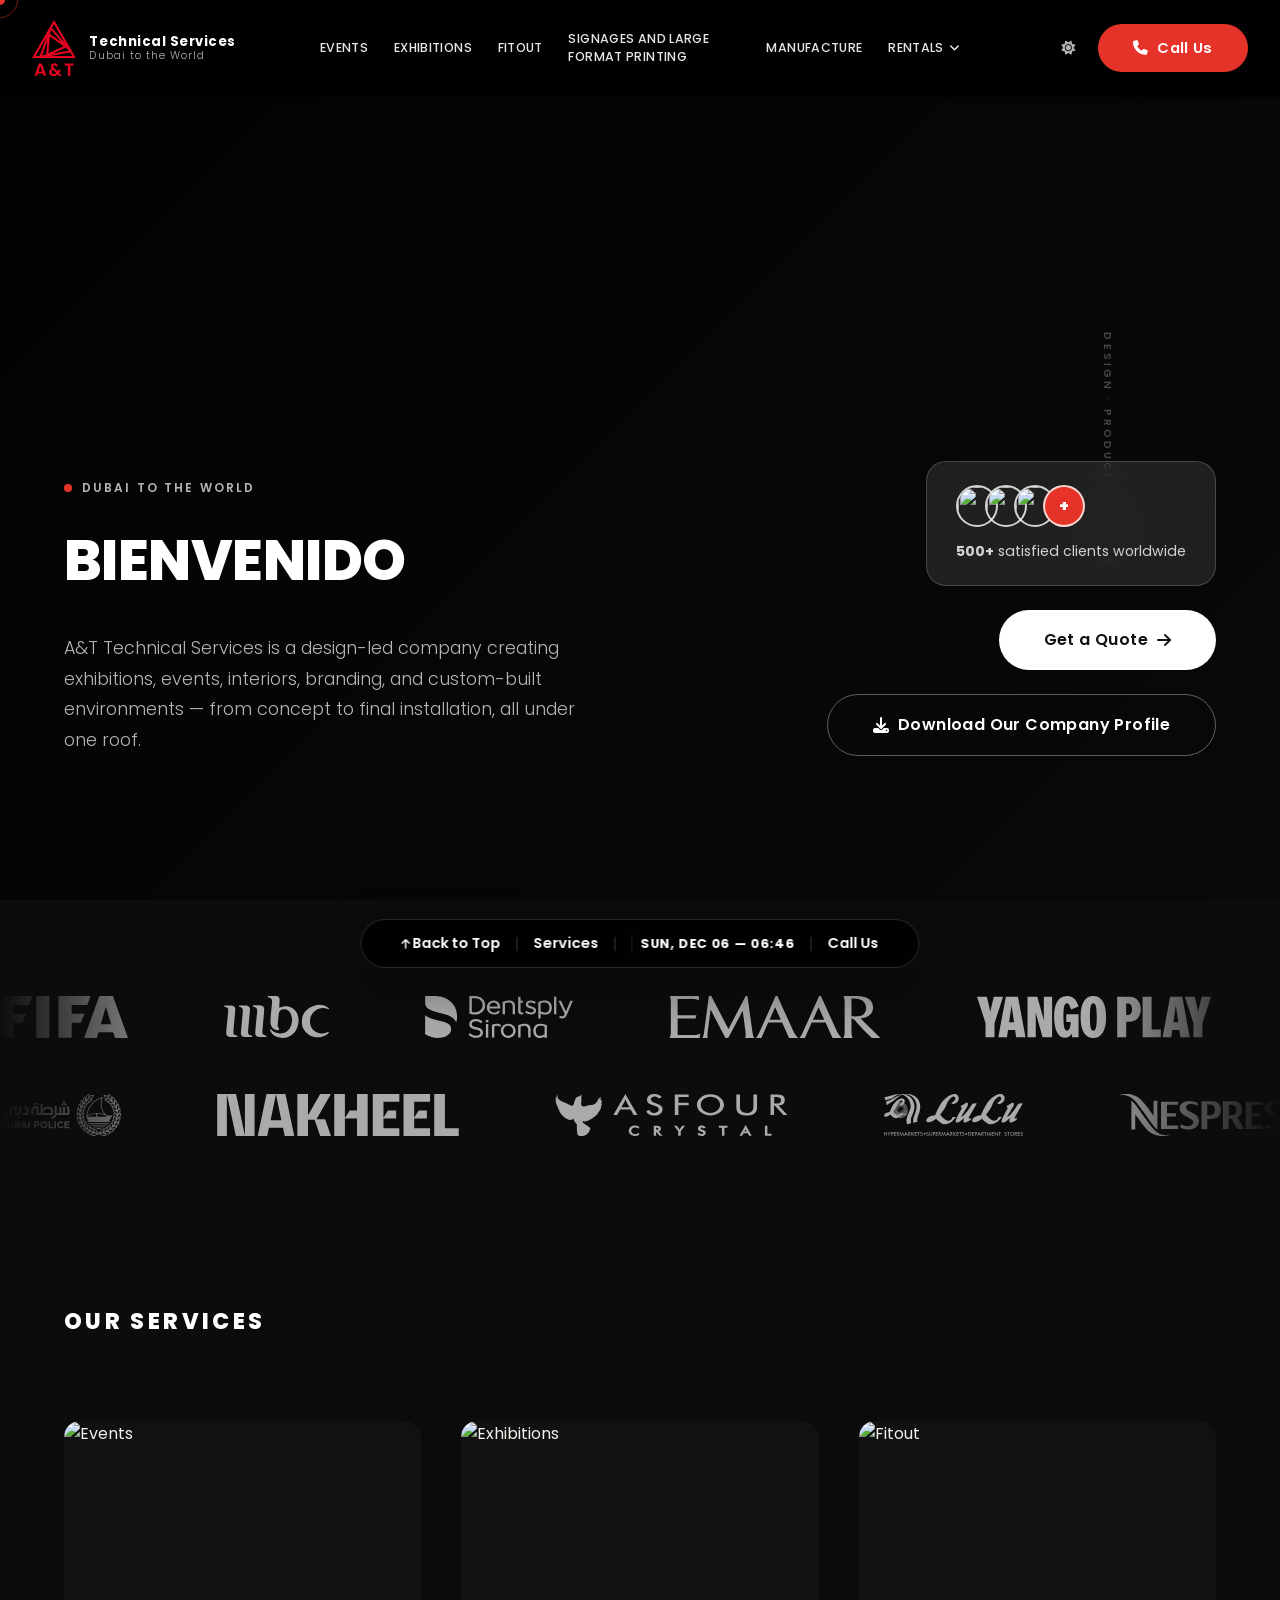
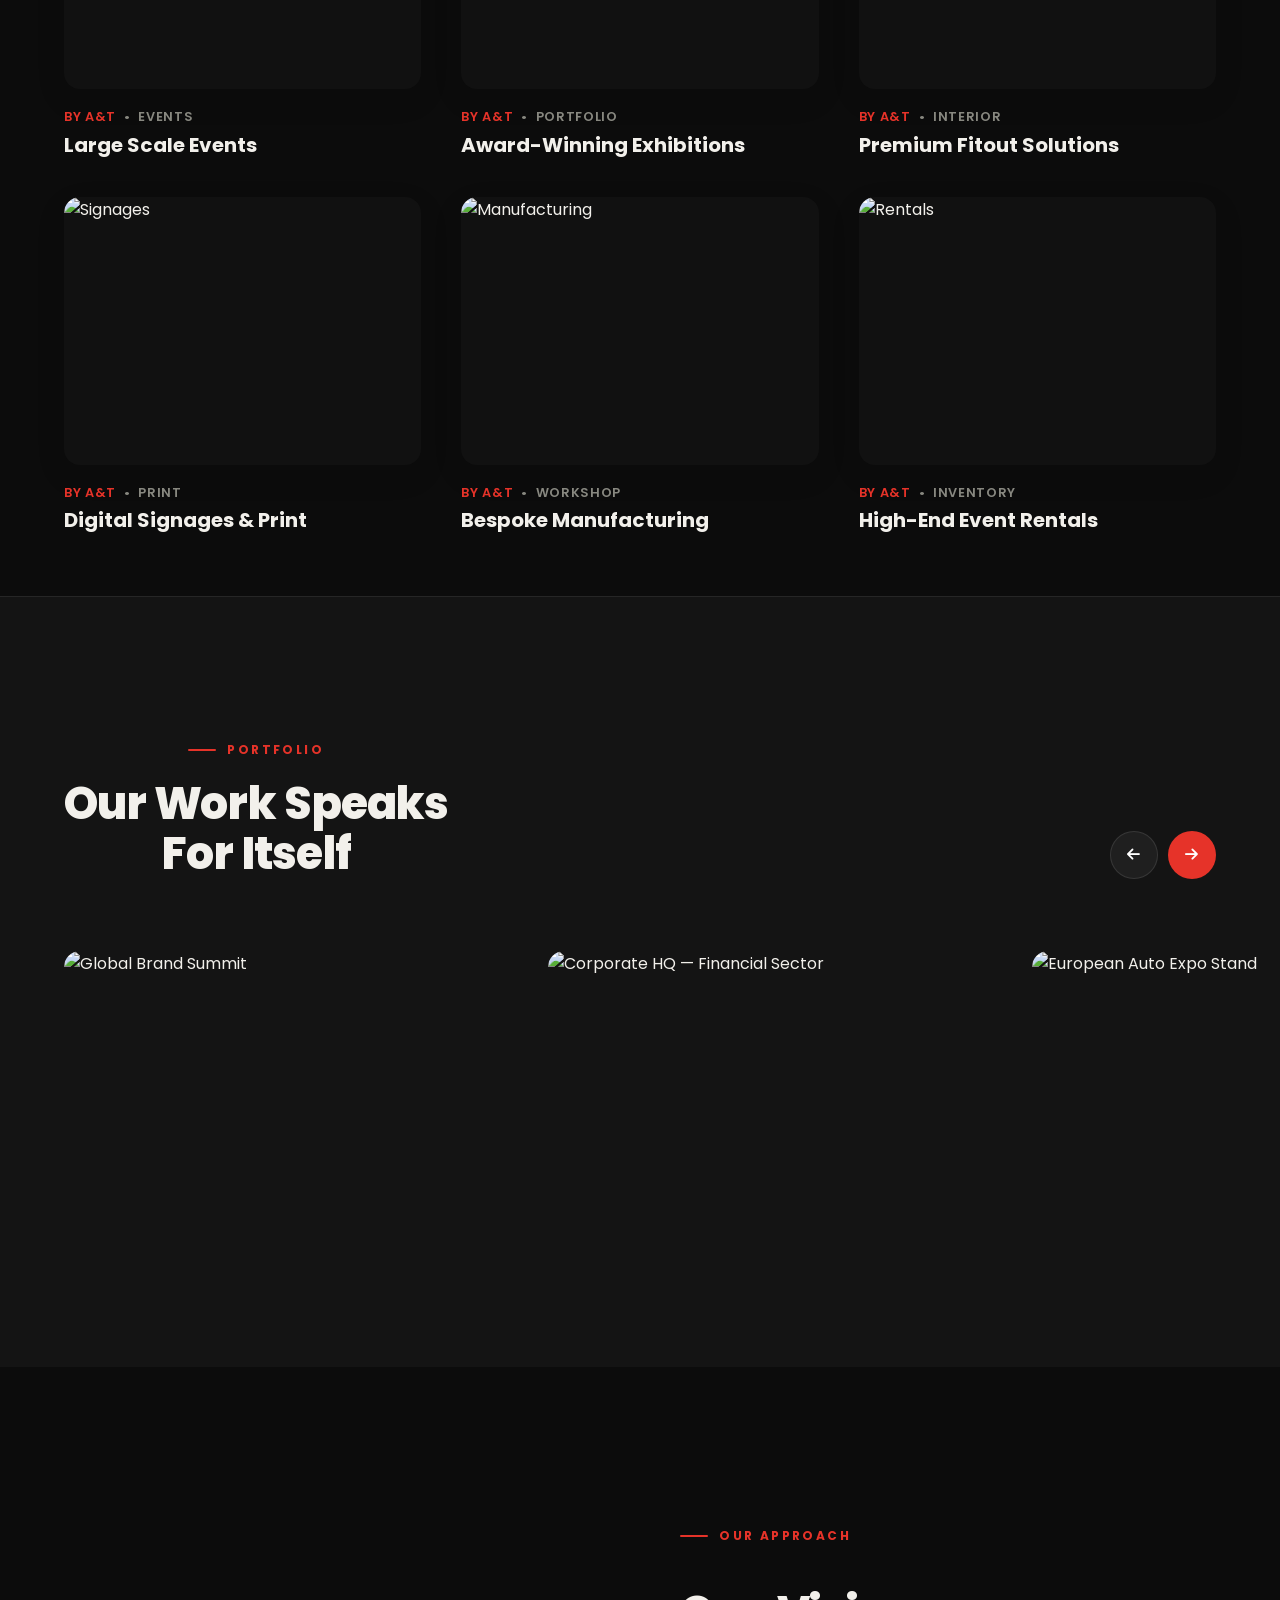
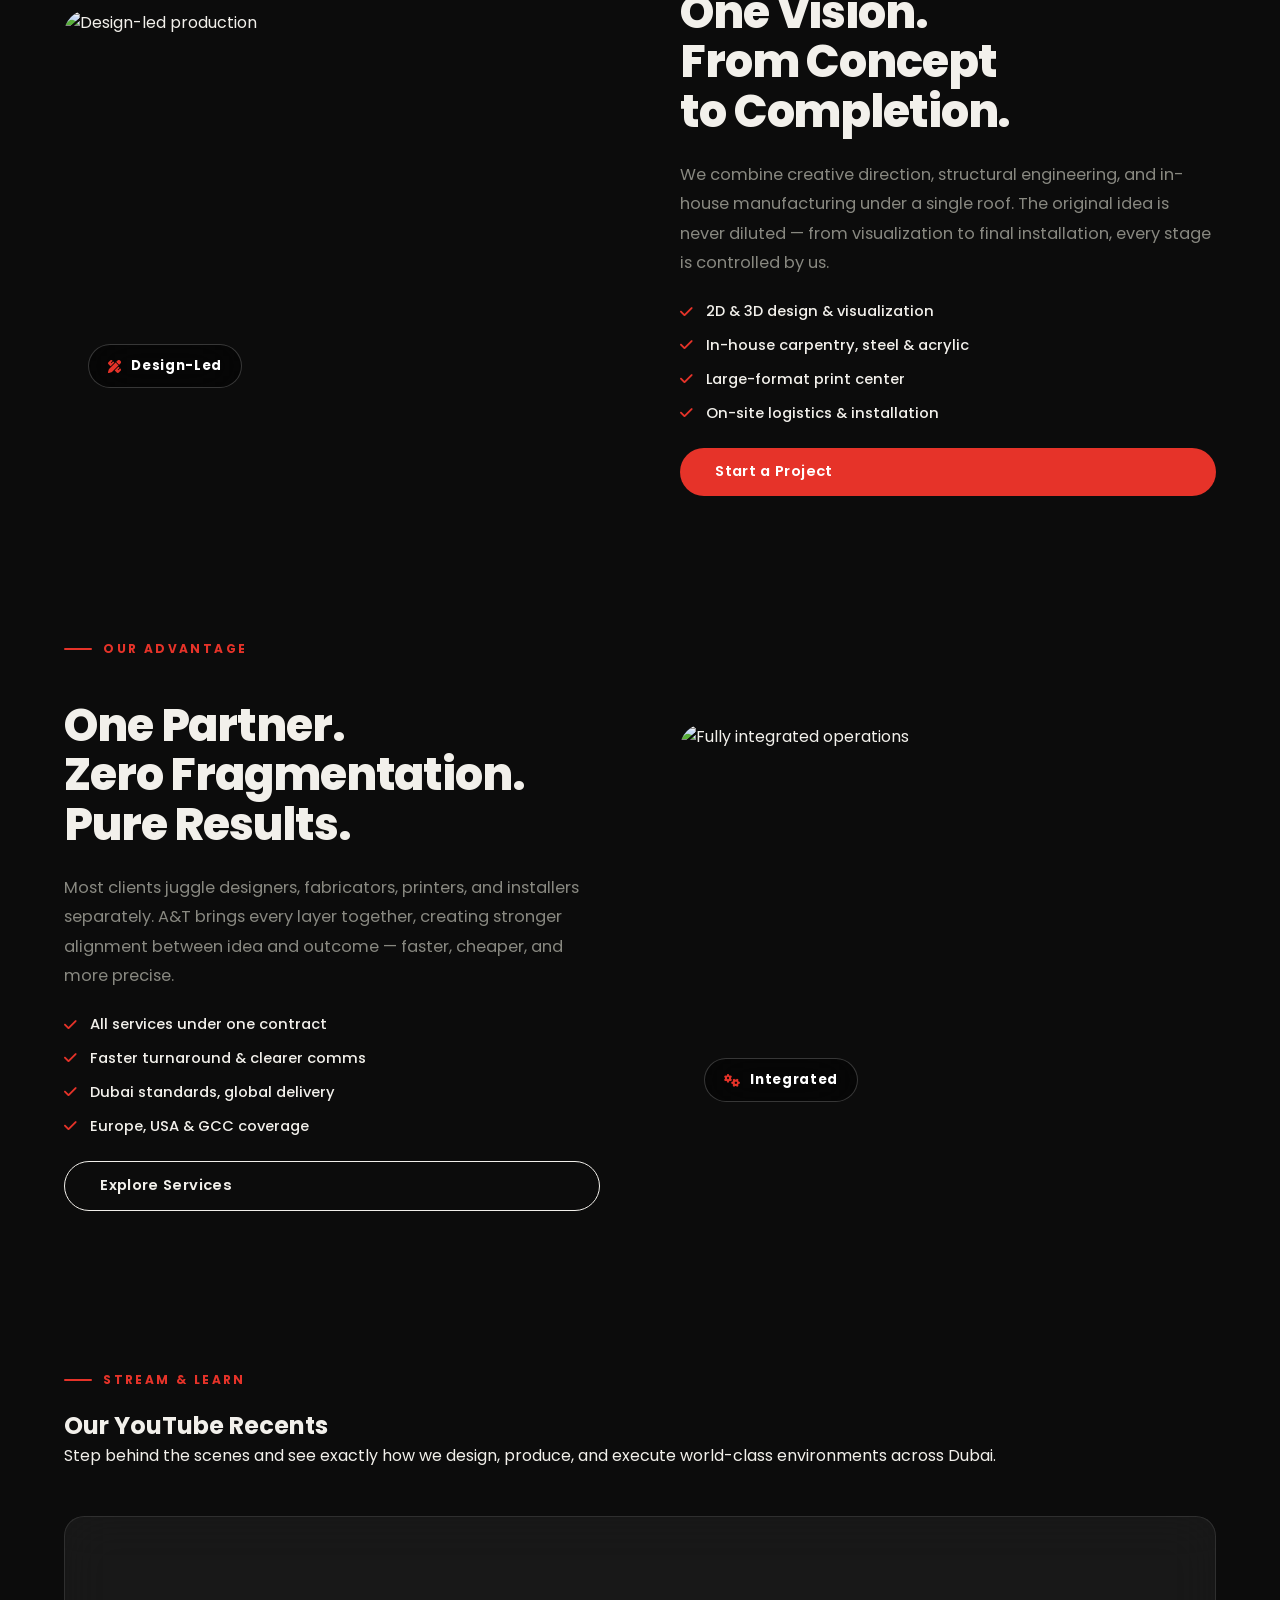
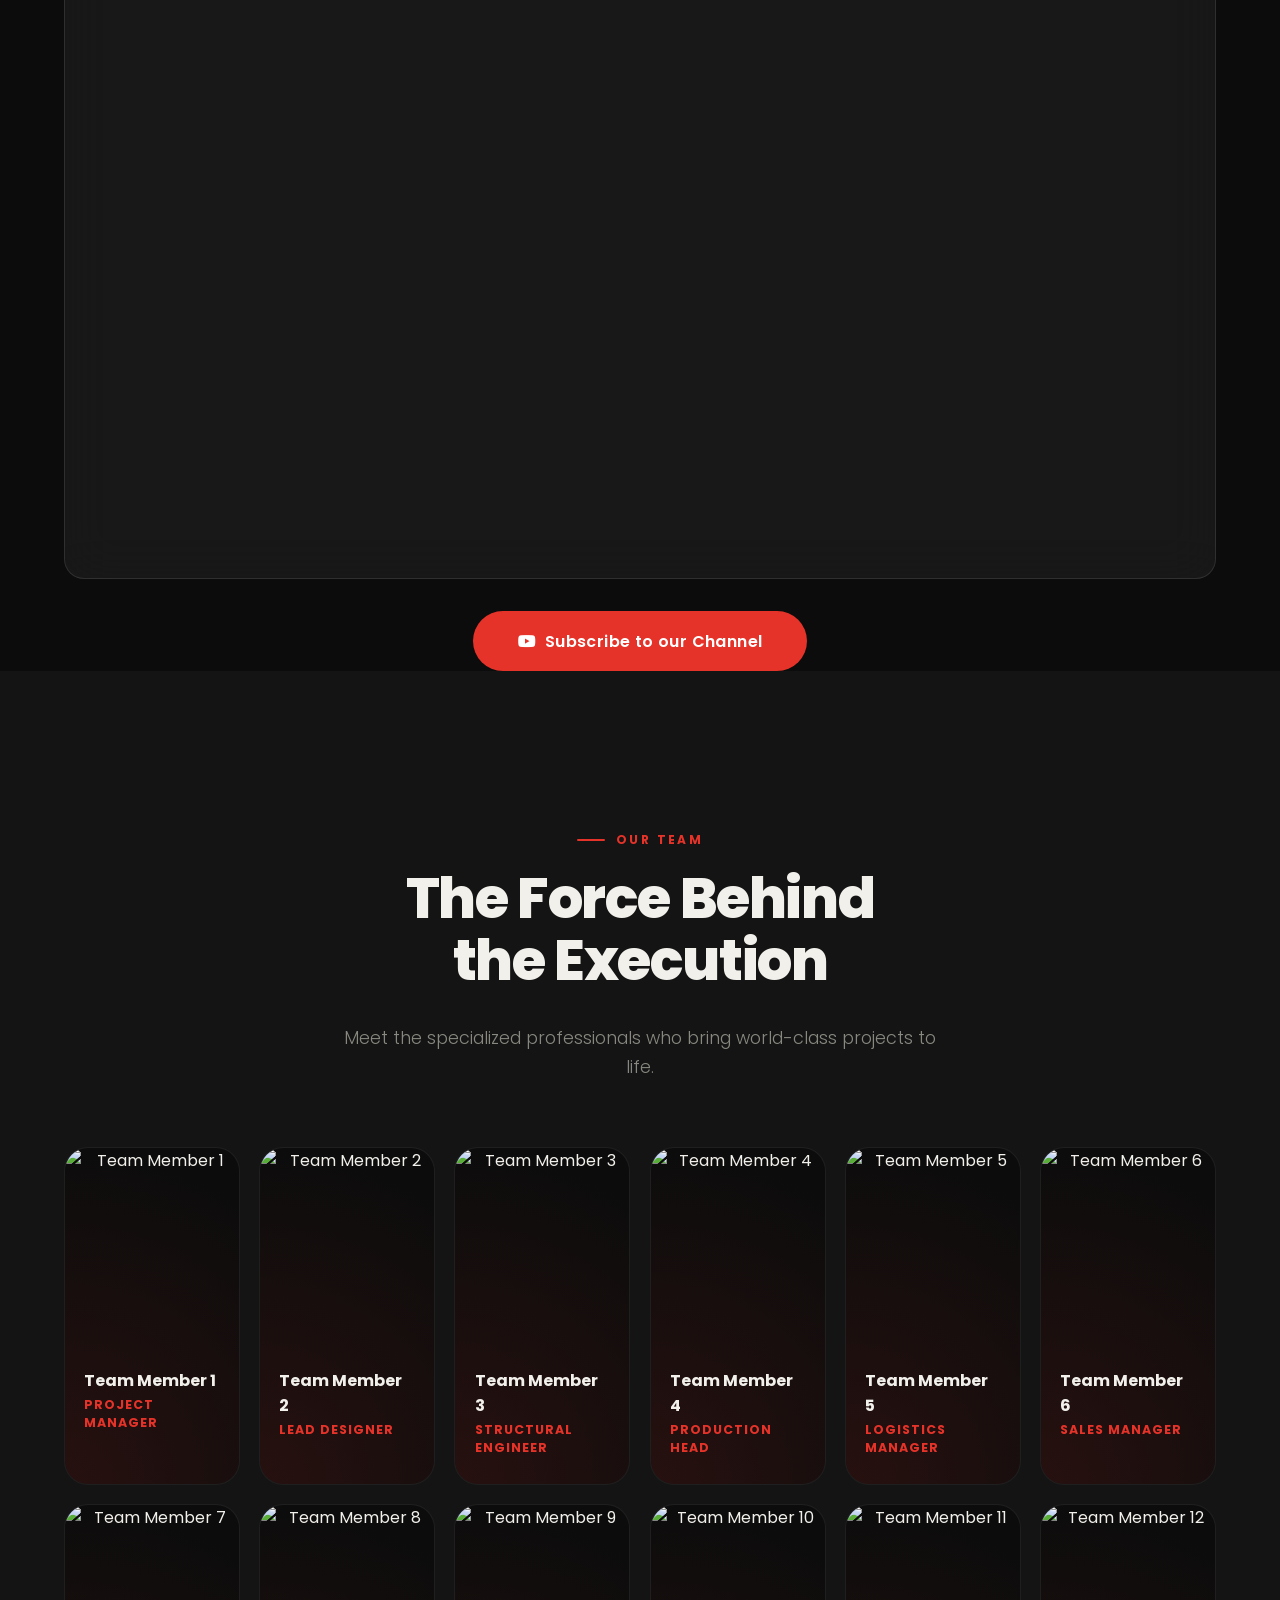
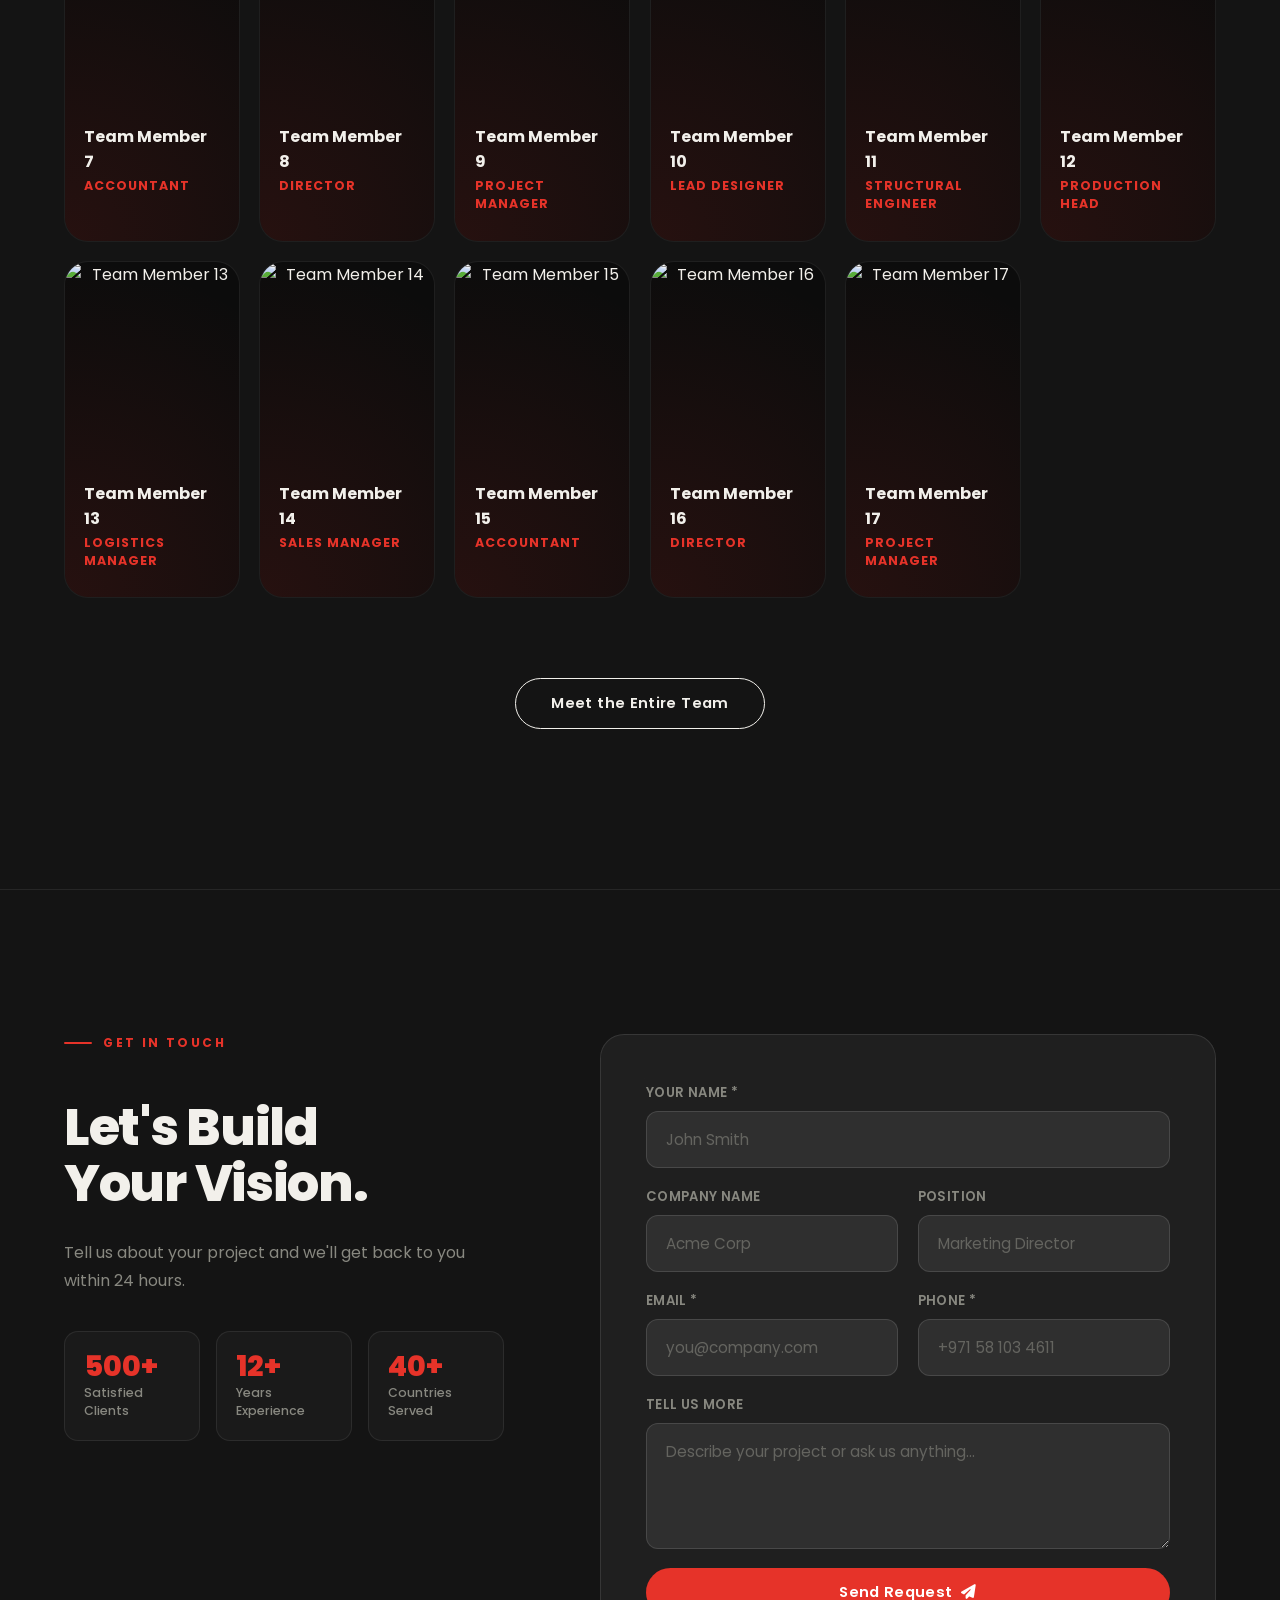
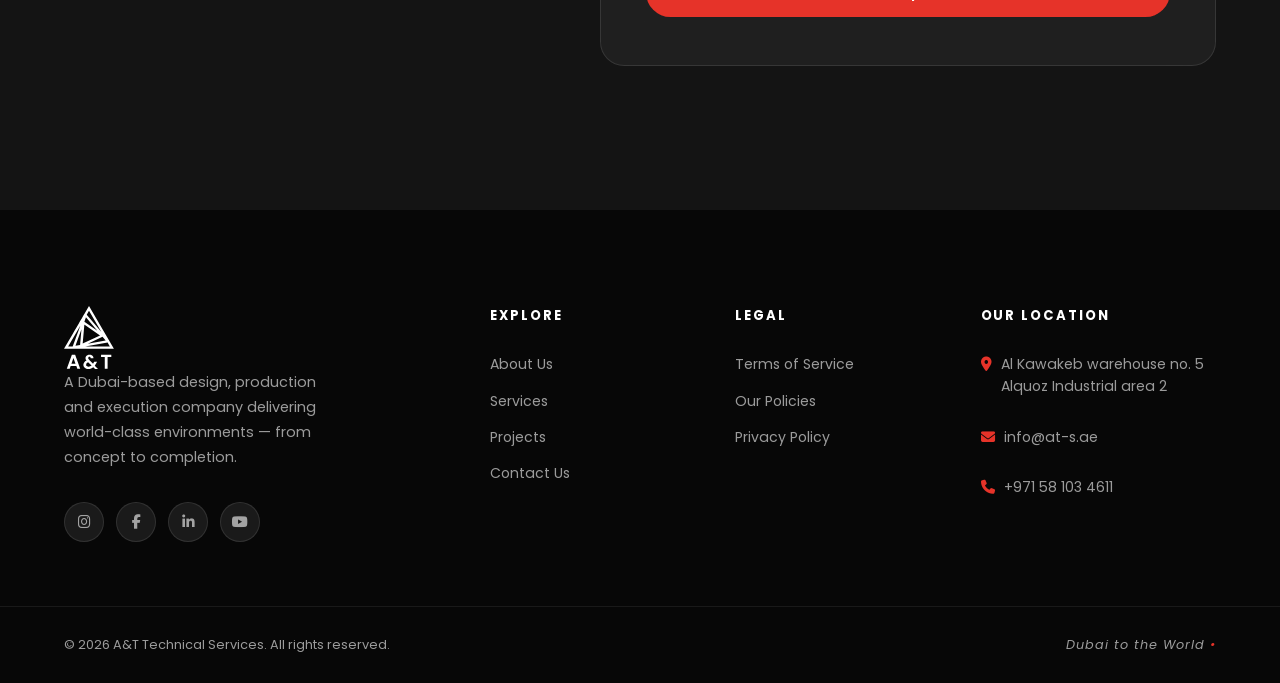
==== index.html @ d4e1a0e5 "Add files via upload" ====
<!DOCTYPE html>
<html lang="en" dir="ltr">
<head>
    <meta charset="UTF-8" />
    <meta name="viewport" content="width=device-width, initial-scale=1.0"/>
    <meta name="description" content="A&T Technical Services — Dubai's premier design, production and execution company. Exhibitions, events, interiors, branding, and custom manufacturing. Dubai to the world.">
    <title>A&T Technical Services | Dubai to the World</title>
    <link rel="icon" type="image/svg+xml" href="favicon.svg">
    <link rel="preconnect" href="https://fonts.googleapis.com">
    <link rel="preconnect" href="https://fonts.gstatic.com" crossorigin>
    <link href="https://fonts.googleapis.com/css2?family=Poppins:ital,wght@0,200;0,300;0,400;0,500;0,600;0,700;0,800;0,900;1,200;1,300&display=swap" rel="stylesheet">
    <link rel="stylesheet" href="https://cdnjs.cloudflare.com/ajax/libs/font-awesome/6.5.0/css/all.min.css">
    <link rel="stylesheet" href="styles.css">
    <!-- Netlify Identity Widget -->
    <script src="https://identity.netlify.com/v1/netlify-identity-widget.js"></script>
</head>
<body class="dark-mode" id="body">

    <!-- ========== CURSOR ========== -->
    <div class="cursor" id="cursor"></div>
    <div class="cursor-follower" id="cursorFollower"></div>

    <!-- ========== HEADER ========== -->
    <header class="site-header" id="header">
        <div class="header-wrap">
            <!-- Logo -->
            <a href="#" class="logo" aria-label="A&T Technical Services">
                <img src="logo.svg" alt="A&T Logo" class="brand-logo" style="height: 56px; width: auto; object-fit: contain;">
                <div class="logo-text">
                    <span class="logo-name">Technical Services</span>
                    <span class="logo-tag">Dubai to the World</span>
                </div>
            </a>

            <!-- Desktop Nav -->
            <nav class="desktop-nav" aria-label="Main">
                <a href="service.html?service=events" class="nav-item">Events</a>
                <a href="service.html?service=exhibitions" class="nav-item">Exhibitions</a>
                <a href="service.html?service=fitout" class="nav-item">Fitout</a>
                <a href="service.html?service=signages" class="nav-item">Signages and Large Format Printing</a>
                <a href="service.html?service=manufacturing" class="nav-item">Manufacture</a>
                <div class="nav-dropdown" id="rentalsDropdown">
                    <button class="nav-item drop-trigger" aria-haspopup="true" aria-expanded="false">
                        Rentals <i class="fa-solid fa-angle-down" aria-hidden="true"></i>
                    </button>
                    <ul class="drop-menu" role="menu">
                        <li role="none"><a href="rentals.html?cat=furniture" role="menuitem"><i class="fa-solid fa-couch"></i>Furniture</a></li>
                        <li role="none"><a href="rentals.html?cat=devices" role="menuitem"><i class="fa-solid fa-laptop"></i>Devices</a></li>
                        <li role="none"><a href="rentals.html" role="menuitem"><i class="fa-solid fa-layer-group"></i>All Rentals</a></li>
                    </ul>
                </div>
            </nav>

            <!-- Right -->
            <div class="header-right">

                <button id="themeBtn" class="hdr-btn" aria-label="Toggle theme">
                    <i class="fa-solid fa-sun" id="themeIco"></i>
                </button>
                <a href="tel:+971581034611" class="btn-pill btn-red desktop-only cms-phone-link">
                    <i class="fa-solid fa-phone"></i> Call Us
                </a>
                <button class="burger" id="burger" aria-label="Open menu" aria-expanded="false">
                    <i class="fa-solid fa-bars"></i>
                </button>
            </div>
        </div>
    </header>

    <!-- ========== MOBILE DRAWER ========== -->
    <aside class="drawer" id="drawer" aria-hidden="true">
        <button class="drawer-close" id="drawerClose" aria-label="Close menu">
            <i class="fa-solid fa-xmark"></i>
        </button>
        <nav class="drawer-nav" aria-label="Mobile">
            <a href="service.html?service=events" class="drawer-link">Events</a>
            <a href="service.html?service=exhibitions" class="drawer-link">Exhibitions</a>
            <a href="service.html?service=fitout" class="drawer-link">Fitout</a>
            <a href="service.html?service=signages" class="drawer-link">Signages and Large Format Printing</a>
            <a href="service.html?service=manufacturing" class="drawer-link">Manufacture</a>
            <div class="drawer-acc">
                <button class="drawer-link drawer-acc-trigger" id="drawerRentals" aria-expanded="false">
                    Rentals <i class="fa-solid fa-angle-down drag-angle"></i>
                </button>
                <div class="drawer-acc-body" id="drawerRentalsBody">
                    <a href="rentals.html?cat=furniture" class="drawer-sub"><i class="fa-solid fa-couch"></i> Furniture</a>
                    <a href="rentals.html?cat=devices" class="drawer-sub"><i class="fa-solid fa-laptop"></i> Devices</a>
                    <a href="rentals.html" class="drawer-sub"><i class="fa-solid fa-layer-group"></i> All Rentals</a>
                </div>
            </div>
        </nav>
        <a href="tel:+971581034611" class="btn-pill btn-red drawer-cta cms-phone-link">
            <i class="fa-solid fa-phone"></i> Call Us
        </a>
    </aside>
    <div class="scrim" id="scrim"></div>

    <!-- ========== HERO ========== -->
    <section class="hero" id="home">
        <!-- background video -->
        <div class="hero-video-wrap">
            <video autoplay muted loop playsinline
                poster="https://images.unsplash.com/photo-1488590528505-98d2b5aba04b?auto=format&fit=crop&q=80&w=2000">
                <source src="hero-video.mp4" type="video/mp4">
            </video>
            <div class="hero-veil"></div>
        </div>

        <!-- Decorative vertical text -->
        <div class="hero-side-text" aria-hidden="true">DESIGN · PRODUCE · EXECUTE</div>

        <!-- Main copy — bottom left -->
        <div class="hero-copy" data-reveal>
            <div class="hero-badge">
                <span class="badge-dot"></span>
                Dubai to the World
            </div>
            <!-- Removed overlapping hero text for mobile optimization -->
            <div class="hero-intro" id="heroIntro">
                <div class="intro-text-wrap">
                    <h1 id="welcomeText">Welcome</h1>
                </div>
                <div class="intro-logo-wrap">
                    <img src="/triangle.svg" alt="A&T Logo" id="welcomeLogo">
                </div>
            </div>
            <p class="hero-desc">
                A&amp;T Technical Services is a design-led company creating exhibitions,
                events, interiors, branding, and custom-built environments — from concept
                to final installation, all under one roof.
            </p>
        </div>

        <!-- Bottom right CTA -->
        <div class="hero-cta" data-reveal data-delay="180">
            <div class="hero-stat glass-card">
                <div class="stat-avatars">
                    <img src="https://i.pravatar.cc/80?img=5"  alt="" loading="lazy">
                    <img src="https://i.pravatar.cc/80?img=18" alt="" loading="lazy">
                    <img src="https://i.pravatar.cc/80?img=27" alt="" loading="lazy">
                    <span class="stat-plus">+</span>
                </div>
                <p><strong>500+</strong> satisfied clients worldwide</p>
            </div>
            <a href="#quote" class="btn-pill btn-white btn-lg">
                Get a Quote <i class="fa-solid fa-arrow-right"></i>
            </a>
            <a href="https://drive.google.com/file/d/1hTLar8FqXUV2ehaJtoE_AMmPtYQP9jdC/view?usp=sharing" target="_blank" rel="noopener noreferrer" class="btn-pill btn-outline btn-lg" style="border-color:rgba(255,255,255,0.35);color:#fff;">
                <i class="fa-solid fa-download"></i> Download Our Company Profile
            </a>
        </div>

    </section>

    <!-- ========== CLIENT LOGOS MARQUEE (Dual Motion) ========== -->
    <section class="client-marquee-section" id="clients">
        <div class="marquee-group">
            <div class="marquee-row marquee-row--ltr">
                <div class="marquee-row-inner">
                    <!-- Duplicated for seamless loop -->
                    <img src="/Asset_2.svg" alt="Partner">
                    <img src="/Asset_3.svg" alt="Partner">
                    <img src="/Asset_4.svg" alt="Partner">
                    <img src="/Asset_5.svg" alt="Partner">
                    <img src="/Asset_6.svg" alt="Partner">
                    <img src="/Asset_7.svg" alt="Partner">
                    <img src="/Asset_8.svg" alt="Partner">
                    <img src="/Asset_9.svg" alt="Partner">
                    <img src="/Asset_10.svg" alt="Partner">
                    <img src="/Asset_11.svg" alt="Partner">
                    <!-- Repeated -->
                    <img src="/Asset_2.svg" alt="Partner">
                    <img src="/Asset_3.svg" alt="Partner">
                    <img src="/Asset_4.svg" alt="Partner">
                    <img src="/Asset_5.svg" alt="Partner">
                    <img src="/Asset_6.svg" alt="Partner">
                    <img src="/Asset_7.svg" alt="Partner">
                    <img src="/Asset_8.svg" alt="Partner">
                    <img src="/Asset_9.svg" alt="Partner">
                    <img src="/Asset_10.svg" alt="Partner">
                    <img src="/Asset_11.svg" alt="Partner">
                </div>
            </div>
            <div class="marquee-row marquee-row--rtl">
                <div class="marquee-row-inner">
                    <!-- Duplicated for seamless loop -->
                    <img src="/Asset_12.svg" alt="Partner">
                    <img src="/Asset_13.svg" alt="Partner">
                    <img src="/Asset_14.svg" alt="Partner">
                    <img src="/Asset_15.svg" alt="Partner">
                    <img src="/Asset_16.svg" alt="Partner">
                    <img src="/Asset_17.svg" alt="Partner">
                    <img src="/Asset_18.svg" alt="Partner">
                    <img src="/Asset_19.svg" alt="Partner">
                    <img src="/Asset_20.svg" alt="Partner">
                    <img src="/Asset_2.svg" alt="Partner">
                    <!-- Repeated -->
                    <img src="/Asset_12.svg" alt="Partner">
                    <img src="/Asset_13.svg" alt="Partner">
                    <img src="/Asset_14.svg" alt="Partner">
                    <img src="/Asset_15.svg" alt="Partner">
                    <img src="/Asset_16.svg" alt="Partner">
                    <img src="/Asset_17.svg" alt="Partner">
                    <img src="/Asset_18.svg" alt="Partner">
                    <img src="/Asset_19.svg" alt="Partner">
                    <img src="/Asset_20.svg" alt="Partner">
                    <img src="/Asset_2.svg" alt="Partner">
                </div>
            </div>
        </div>
    </section>

    <!-- ========== SERVICES ========== -->
    <section class="services-section" id="services">
        <div class="wrap">
            <div class="svc-header" style="display: flex; justify-content: space-between; align-items: flex-end; margin-bottom: 2rem;">
                <div class="sec-label">Our Services</div>
                <!-- Navigation Buttons (Mobile Focused) -->
                <div class="svc-nav-btns" style="display: flex; gap: 10px;">
                    <button id="svcPrev" class="btn-pill" aria-label="Scroll left" style="width: 44px; height: 44px; padding: 0; display: flex; align-items: center; justify-content: center; background: rgba(255,255,255,0.05); border: 1px solid rgba(255,255,255,0.1); color: #fff;">
                        <i class="fa-solid fa-arrow-left"></i>
                    </button>
                    <button id="svcNext" class="btn-pill" aria-label="Scroll right" style="width: 44px; height: 44px; padding: 0; display: flex; align-items: center; justify-content: center; background: var(--red); border: none; color: #fff;">
                        <i class="fa-solid fa-arrow-right"></i>
                    </button>
                </div>
            </div>
            <div class="svc-grid-v2" id="svcGrid">
                <!-- Row 1 -->
                <a href="service.html?service=events" class="svc-card-v2" data-reveal>
                    <div class="svc-card-img"><img src="https://images.unsplash.com/photo-1540575467063-178a50c2df87?w=1200&q=80" alt="Events" loading="lazy"></div>
                    <div class="svc-card-info">
                        <div class="svc-card-meta"><span>By A&T</span> • <span>Events</span></div>
                        <h3>Large Scale Events</h3>
                    </div>
                </a>
                <a href="service.html?service=exhibitions" class="svc-card-v2" data-reveal data-delay="80">
                    <div class="svc-card-img"><img src="https://images.unsplash.com/photo-1531058020387-3be344556be6?w=1200&q=80" alt="Exhibitions" loading="lazy"></div>
                    <div class="svc-card-info">
                        <div class="svc-card-meta"><span>By A&T</span> • <span>Portfolio</span></div>
                        <h3>Award-Winning Exhibitions</h3>
                    </div>
                </a>
                <a href="service.html?service=fitout" class="svc-card-v2" data-reveal data-delay="160">
                    <div class="svc-card-img"><img src="https://images.unsplash.com/photo-1497366754035-f200968a6e72?w=1200&q=80" alt="Fitout" loading="lazy"></div>
                    <div class="svc-card-info">
                        <div class="svc-card-meta"><span>By A&T</span> • <span>Interior</span></div>
                        <h3>Premium Fitout Solutions</h3>
                    </div>
                </a>
                <!-- Row 2 -->
                <a href="service.html?service=signages" class="svc-card-v2" data-reveal>
                    <div class="svc-card-img"><img src="https://images.unsplash.com/photo-1563089145-599997674d42?w=1200&q=80" alt="Signages" loading="lazy"></div>
                    <div class="svc-card-info">
                        <div class="svc-card-meta"><span>By A&T</span> • <span>Print</span></div>
                        <h3>Digital Signages & Print</h3>
                    </div>
                </a>
                <a href="service.html?service=manufacturing" class="svc-card-v2" data-reveal data-delay="80">
                    <div class="svc-card-img"><img src="https://images.unsplash.com/photo-1565793298595-6a879b1d9492?w=1200&q=80" alt="Manufacturing" loading="lazy"></div>
                    <div class="svc-card-info">
                        <div class="svc-card-meta"><span>By A&T</span> • <span>Workshop</span></div>
                        <h3>Bespoke Manufacturing</h3>
                    </div>
                </a>
                <a href="rentals.html" class="svc-card-v2" data-reveal data-delay="160">
                    <div class="svc-card-img"><img src="https://images.unsplash.com/photo-1505693314120-0d443867891c?w=1200&q=80" alt="Rentals" loading="lazy"></div>
                    <div class="svc-card-info">
                        <div class="svc-card-meta"><span>By A&T</span> • <span>Inventory</span></div>
                        <h3>High-End Event Rentals</h3>
                    </div>
                </a>
            </div>
        </div>
    </section>

    <!-- ========== FLOATING BAR ========== -->
    <div class="floating-bar" id="floatingBar">
        <div class="fb-inner glass-card">
            <nav class="fb-nav">
                <button id="fbToTop" class="fb-link"><i class="fa-solid fa-arrow-up" style="font-size: 0.7rem;"></i> Back to Top</button>
                <div class="fb-divider"></div>
                <a href="#services" class="fb-link">Services</a>
                <div class="fb-divider"></div>
                <!-- Clock moved here between Services and Call Us -->
                <div class="fb-clock" id="fbClock">
                    <span id="fbDateLabel">WED, APR 08</span> — <span id="fbTimeLabel">18:35</span>
                </div>
                <div class="fb-divider desktop-only"></div>
                <a href="tel:+971581034611" class="fb-link fb-call">Call Us</a>
            </nav>
        </div>
    </div>

    <!-- ========== GALLERY ========== -->
    <section class="gallery-section" id="gallery">
        <div class="wrap">
            <div class="sec-head" data-reveal style="display: flex; justify-content: space-between; align-items: flex-end;">
                <div>
                    <div class="sec-label"><span></span> Portfolio</div>
                    <h2 style="font-size: clamp(2rem, 4vw, 2.8rem);">Our Work Speaks<br>For Itself</h2>
                </div>
                <!-- Navigation Buttons -->
                <div class="gallery-nav-btns" style="display: flex; gap: 10px;">
                    <button id="galleryPrev" class="btn-pill" aria-label="Scroll left" style="width: 48px; height: 48px; padding: 0; display: flex; align-items: center; justify-content: center; background: rgba(255,255,255,0.05); border: 1px solid rgba(255,255,255,0.1); color: #fff;">
                        <i class="fa-solid fa-arrow-left"></i>
                    </button>
                    <button id="galleryNext" class="btn-pill" aria-label="Scroll right" style="width: 48px; height: 48px; padding: 0; display: flex; align-items: center; justify-content: center; background: var(--red); border: none; color: #fff;">
                        <i class="fa-solid fa-arrow-right"></i>
                    </button>
                </div>
            </div>
        </div>
        <div class="gallery-runner" id="galleryRunner">
            <div class="gallery-track" id="galleryTrack">
                <div class="g-card" tabindex="0" data-project="Events">
                    <img src="https://images.unsplash.com/photo-1540575467063-178a50c2df87?w=900&q=80" alt="Events project" loading="lazy">
                    <div class="g-label"><span>Events</span><i class="fa-solid fa-arrow-up-right-from-square"></i></div>
                </div>
                <div class="g-card" tabindex="0" data-project="Fitout">
                    <img src="https://images.unsplash.com/photo-1497366754035-f200968a6e72?w=900&q=80" alt="Fitout project" loading="lazy">
                    <div class="g-label"><span>Fitout</span><i class="fa-solid fa-arrow-up-right-from-square"></i></div>
                </div>
                <div class="g-card" tabindex="0" data-project="Exhibitions">
                    <img src="https://images.unsplash.com/photo-1531058020387-3be344556be6?w=900&q=80" alt="Exhibitions project" loading="lazy">
                    <div class="g-label"><span>Exhibitions</span><i class="fa-solid fa-arrow-up-right-from-square"></i></div>
                </div>
                <div class="g-card" tabindex="0" data-project="Custom Mfg">
                    <img src="https://images.unsplash.com/photo-1504917595217-d4bf141d24c0?w=900&q=80" alt="Manufacturing project" loading="lazy">
                    <div class="g-label"><span>Custom Mfg</span><i class="fa-solid fa-arrow-up-right-from-square"></i></div>
                </div>
                <div class="g-card" tabindex="0" data-project="Rentals">
                    <img src="https://images.unsplash.com/photo-1505693314120-0d443867891c?w=900&q=80" alt="Rentals project" loading="lazy">
                    <div class="g-label"><span>Rentals</span><i class="fa-solid fa-arrow-up-right-from-square"></i></div>
                </div>
            </div>
        </div>
    </section>

    <!-- ========== HIGHLIGHTS — 2 PICTURE + TEXT BLOCKS ========== -->
    <section class="highlights" id="highlights">
        <div class="wrap">

            <div class="hl-block" data-reveal>
                <div class="hl-media">
                    <img src="https://images.unsplash.com/photo-1504917595217-d4bf141d24c0?w=1200&q=80" alt="Design-led production" loading="lazy">
                    <div class="hl-media-badge glass-card">
                        <i class="fa-solid fa-pen-ruler"></i>
                        <span>Design-Led</span>
                    </div>
                </div>
                <div class="hl-body">
                    <div class="sec-label"><span></span> Our Approach</div>
                    <h2>One Vision.<br>From Concept<br>to Completion.</h2>
                    <p>We combine creative direction, structural engineering, and in-house manufacturing under a single roof. The original idea is never diluted — from visualization to final installation, every stage is controlled by us.</p>
                    <ul class="hl-points">
                        <li><i class="fa-solid fa-check"></i> 2D &amp; 3D design &amp; visualization</li>
                        <li><i class="fa-solid fa-check"></i> In-house carpentry, steel &amp; acrylic</li>
                        <li><i class="fa-solid fa-check"></i> Large-format print center</li>
                        <li><i class="fa-solid fa-check"></i> On-site logistics &amp; installation</li>
                    </ul>
                    <a href="#quote" class="btn-pill btn-red">Start a Project</a>
                </div>
            </div>

            <div class="hl-block hl-block--flip" data-reveal data-delay="120">
                <div class="hl-media">
                    <img src="https://images.unsplash.com/photo-1581091226825-a6a2a5aee158?w=1200&q=80" alt="Fully integrated operations" loading="lazy">
                    <div class="hl-media-badge glass-card">
                        <i class="fa-solid fa-gears"></i>
                        <span>Integrated</span>
                    </div>
                </div>
                <div class="hl-body">
                    <div class="sec-label"><span></span> Our Advantage</div>
                    <h2>One Partner.<br>Zero Fragmentation.<br>Pure Results.</h2>
                    <p>Most clients juggle designers, fabricators, printers, and installers separately. A&amp;T brings every layer together, creating stronger alignment between idea and outcome — faster, cheaper, and more precise.</p>
                    <ul class="hl-points">
                        <li><i class="fa-solid fa-check"></i> All services under one contract</li>
                        <li><i class="fa-solid fa-check"></i> Faster turnaround &amp; clearer comms</li>
                        <li><i class="fa-solid fa-check"></i> Dubai standards, global delivery</li>
                        <li><i class="fa-solid fa-check"></i> Europe, USA &amp; GCC coverage</li>
                    </ul>
                    <a href="#services" class="btn-pill btn-outline">Explore Services</a>
                </div>
            </div>

        </div>
    </section>

    <!-- ========== YOUTUBE RECENTS ========== -->
    <section class="youtube-section" id="youtube">
        <div class="wrap" data-reveal>
            <div class="sec-label"><span></span> Stream &amp; Learn</div>
            <h2>Our YouTube Recents</h2>
            <p class="sec-subtitle">Step behind the scenes and see exactly how we design, produce, and execute world-class environments across Dubai.</p>
            
            <div class="yt-video-container glass-card" style="margin-top: 3rem; padding: 1rem; border-radius: 20px;">
                <iframe style="width: 100%; aspect-ratio: 16 / 9; border-radius: 12px; border: none; display: block;" 
                    src="https://www.youtube.com/embed/dNDQ8dJGdXQ?rel=0" 
                    title="YouTube video player" frameborder="0" 
                    allow="accelerometer; autoplay; clipboard-write; encrypted-media; gyroscope; picture-in-picture; web-share" 
                    allowfullscreen>
                </iframe>
            </div>
            <div style="text-align: center; margin-top: 2rem;">
                <a href="https://www.youtube.com/@aandttechnicalservices" target="_blank" rel="noopener noreferrer" class="btn-pill btn-red btn-lg">
                    <i class="fa-brands fa-youtube"></i> Subscribe to our Channel
                </a>
            </div>
        </div>
    </section>

    <!-- ========== TEAM SECTION ========== -->
    <section class="team-section" id="team" style="padding: 10rem 0; background: var(--bg2);">
        <div class="wrap" style="text-align: center;">
            <div class="sec-head" data-reveal>
                <div class="sec-label" style="justify-content: center;"><span></span> Our Team</div>
                <h2 style="font-size: clamp(2.2rem, 4.5vw, 3.5rem); font-weight: 800; line-height: 1.1; margin-bottom: 2rem;">The Force Behind<br>the Execution</h2>
                <p class="sec-subtitle" style="font-size: 1.1rem; color: var(--muted); margin-bottom: 4rem; max-width: 600px; margin-left: auto; margin-right: auto;">Meet the specialized professionals who bring world-class projects to life.</p>
            </div>

            <div class="team-grid" id="teamHomeGrid">
                <script>
                    (function() {
                        const grid = document.getElementById('teamHomeGrid');
                        if (!grid) return;
                        const positions = ["Director", "Project Manager", "Lead Designer", "Structural Engineer", "Production Head", "Logistics Manager", "Sales Manager", "Accountant"];
                        for(let i=1; i<=17; i++) {
                            const card = document.createElement('div');
                            card.className = 'team-card';
                            card.setAttribute('data-reveal', '');
                            card.style.setProperty('--delay', (i % 4) * 100 + 'ms');
                            card.innerHTML = `
                                <div class="team-img-wrap">
                                    <i class="fa-solid fa-quote-left team-quote-lg"></i>
                                    <img src="https://i.pravatar.cc/600?img=${i+20}" alt="Team Member ${i}" loading="lazy">
                                </div>
                                <div class="team-info">
                                    <h3>Team Member ${i}</h3>
                                    <p class="position">${positions[i % positions.length]}</p>
                                    <div class="team-bio">
                                        Dedicated to providing world-class execution for every project.<i class="fa-solid fa-quote-right team-quote-sm"></i>
                                    </div>
                                </div>
                            `;
                            grid.appendChild(card);
                        }
                    })();
                </script>
            </div>

            <!-- Mobile Carousel Nav -->
            <div class="team-nav-mobile">
                <button class="team-nav-btn" onclick="document.getElementById('teamHomeGrid').scrollBy({left: -280, behavior: 'smooth'})">
                    <i class="fa-solid fa-chevron-left"></i>
                </button>
                <button class="team-nav-btn" onclick="document.getElementById('teamHomeGrid').scrollBy({left: 280, behavior: 'smooth'})">
                    <i class="fa-solid fa-chevron-right"></i>
                </button>
            </div>
            
            <div style="margin-top: 5rem;">
                <a href="about.html" class="btn-pill btn-outline">Meet the Entire Team</a>
            </div>
        </div>
    </section>

    <!-- ========== QUOTE FORM ========== -->
    <section class="quote-section" id="quote">
        <div class="wrap">
            <div class="quote-split" data-reveal>
                <!-- Left info -->
                <div class="quote-left">
                    <div class="sec-label"><span></span> Get in Touch</div>
                    <h2>Let's Build<br>Your Vision.</h2>
                    <p>Tell us about your project and we'll get back to you within 24 hours.</p>
                    <div class="quote-stats">
                        <div class="q-stat">
                            <strong>500+</strong>
                            <span>Satisfied Clients</span>
                        </div>
                        <div class="q-stat">
                            <strong>12+</strong>
                            <span>Years Experience</span>
                        </div>
                        <div class="q-stat">
                            <strong>40+</strong>
                            <span>Countries Served</span>
                        </div>
                    </div>
                </div>
                <!-- Right form -->
                <form class="quote-form glass-card" id="quoteForm" novalidate>
                    <div class="form-field">
                        <label for="name">Your Name *</label>
                        <input type="text" id="name" name="name" placeholder="John Smith" required autocomplete="name">
                    </div>
                    <div class="form-row">
                        <div class="form-field">
                            <label for="company">Company Name</label>
                            <input type="text" id="company" name="company" placeholder="Acme Corp">
                        </div>
                        <div class="form-field">
                            <label for="position">Position</label>
                            <input type="text" id="position" name="position" placeholder="Marketing Director">
                        </div>
                    </div>
                    <div class="form-row">
                        <div class="form-field">
                            <label for="email">Email *</label>
                            <input type="email" id="email" name="email" placeholder="you@company.com" required autocomplete="email">
                        </div>
                        <div class="form-field">
                            <label for="phone">Phone *</label>
                            <input type="tel" id="phone" name="phone" placeholder="+971 58 103 4611" required autocomplete="tel">
                        </div>
                    </div>
                    <div class="form-field">
                        <label for="message">Tell Us More</label>
                        <textarea id="message" name="message" rows="4" placeholder="Describe your project or ask us anything…"></textarea>
                    </div>
                    <button type="submit" class="btn-pill btn-red btn-full" id="submitBtn">
                        Send Request <i class="fa-solid fa-paper-plane"></i>
                    </button>
                </form>
            </div>
        </div>
    </section>

    <!-- ========== LIGHTBOX MODAL ========== -->
    <div class="lightbox" id="lightbox" role="dialog" aria-modal="true" aria-label="Project Gallery" hidden>
        <div class="lb-backdrop" id="lbBackdrop"></div>
        <button class="lb-close btn-pill" id="lbClose" aria-label="Close gallery">
            <i class="fa-solid fa-xmark"></i> Close
        </button>
        <button class="lb-arrow lb-prev" id="lbPrev" aria-label="Previous image">
            <i class="fa-solid fa-chevron-left"></i>
        </button>
        <button class="lb-arrow lb-next" id="lbNext" aria-label="Next image">
            <i class="fa-solid fa-chevron-right"></i>
        </button>
        <div class="lb-stage">
            <div class="lb-img-wrap">
                <img src="" alt="" id="lbImage" class="lb-image">
                <div class="lb-loading" id="lbLoading" aria-hidden="true">
                    <i class="fa-solid fa-spinner fa-spin"></i>
                </div>
            </div>
            <div class="lb-caption-pill" id="lbCaption">
                <div class="lb-caption-left">
                    <span class="lb-cat" id="lbCat">Category</span>
                    <h3 id="lbTitleText">Project Title</h3>
                </div>
                <div class="lb-caption-meta" id="lbMeta">
                    <span id="lbYear"><i class="fa-regular fa-calendar"></i> Year</span>
                    <span id="lbLoc"><i class="fa-solid fa-location-dot"></i> Location</span>
                </div>
                <p id="lbDesc" class="lb-desc">Description here.</p>
                <div class="lb-counter" id="lbCounter">1 / 10</div>
            </div>
        </div>
    </div>

    <!-- ========== FOOTER ========== -->
    <footer class="site-footer">
        <div class="wrap footer-wrap">
            <div class="footer-brand">
                <img src="logo.svg" alt="A&T Logo" class="footer-brand-logo" style="height: 64px; width: auto; object-fit: contain; filter: brightness(0) invert(1);">
                <p>A Dubai-based design, production and execution company delivering world-class environments — from concept to completion.</p>
                <div class="footer-socials">
                    <a href="https://www.instagram.com/at.technicalservices/" class="soc-btn soc-instagram" aria-label="Instagram" target="_blank" rel="noopener noreferrer"><i class="fa-brands fa-instagram"></i></a>
                    <a href="https://www.facebook.com/atseventsae/" class="soc-btn soc-facebook" aria-label="Facebook" target="_blank" rel="noopener noreferrer"><i class="fa-brands fa-facebook-f"></i></a>
                    <a href="https://www.linkedin.com/company/aandttechnicalservices/" class="soc-btn soc-linkedin" aria-label="LinkedIn" target="_blank" rel="noopener noreferrer"><i class="fa-brands fa-linkedin-in"></i></a>
                    <a href="https://www.youtube.com/@aandttechnicalservices" class="soc-btn soc-youtube" aria-label="YouTube" target="_blank" rel="noopener noreferrer"><i class="fa-brands fa-youtube"></i></a>
                </div>
            </div>
            <div class="footer-col">
                <h4>Explore</h4>
                <a href="about.html">About Us</a>
                <a href="services.html">Services</a>
                <a href="#gallery">Projects</a>
                <a href="#quote">Contact Us</a>
            </div>
            <div class="footer-col">
                <h4>Legal</h4>
                <a href="terms.html">Terms of Service</a>
                <a href="policy.html">Our Policies</a>
                <a href="policy.html">Privacy Policy</a>
            </div>
            <div class="footer-col">
                <h4>Our Location</h4>
                <p><a href="https://maps.app.goo.gl/SwW2omSGuhX5GkeP9" target="_blank" rel="noopener noreferrer" style="color: inherit;" class="cms-location-link"><i class="fa-solid fa-location-dot"></i> <span class="cms-location">Al Kawakeb warehouse no. 5, Alquoz Industrial area 2, Dubai, UAE</span></a></p>
                <p><i class="fa-solid fa-envelope"></i> <a href="mailto:info@at-s.ae" class="cms-email" style="color: inherit; text-decoration: none;">info@at-s.ae</a></p>
                <p><i class="fa-solid fa-phone"></i> <span class="cms-phone">+971 58 103 4611</span></p>
            </div>
        </div>
        <div class="footer-bar">
            <p>&copy; 2026 A&T Technical Services. All rights reserved.</p>
            <p class="footer-motto">Dubai to the World <span class="red">•</span></p>
        </div>
    </footer>

    <script src="index-portfolio.js"></script>
    <script src="script.js"></script>
    <script>
        if (window.netlifyIdentity) {
            window.netlifyIdentity.on("init", user => {
                if (!user) {
                    window.netlifyIdentity.on("login", () => {
                        document.location.href = "/admin/";
                    });
                }
            });
        }
    </script>
</body>
</html>
---- styles.css ----
/* ============================================================
   A&T Technical Services — NEW Design System v2
   Direction: Bold editorial · dark-first · precise & premium
   ============================================================ */

@import url('https://fonts.googleapis.com/css2?family=Poppins:ital,wght@0,200;0,300;0,400;0,500;0,600;0,700;0,800;0,900;1,200;1,300&display=swap');

/* ---- Reset ---- */
*, *::before, *::after { margin: 0; padding: 0; box-sizing: border-box; }
html { scroll-behavior: smooth; font-size: 16px; }
img, video { display: block; max-width: 100%; }
a { text-decoration: none; color: inherit; }
ul { list-style: none; }
button { font-family: inherit; cursor: pointer; border: none; background: none; }

/* ============================================================
   TOKENS
   ============================================================ */
:root {
    --red:   #e63329;
    --red-d: #bf2620;
    --ease:  cubic-bezier(0.22, 1, 0.36, 1);
    --fast:  0.22s;
    --med:   0.4s;
    --slow:  0.7s;
}

/* DARK MODE (default) */
body.dark-mode {
    --bg:        #0c0c0c;
    --bg2:       #141414;
    --bg3:       #1a1a1a;
    --text:      #f2f0eb;
    --muted:     #888880;
    --border:    rgba(255,255,255,0.08);
    --glass-bg:  rgba(255,255,255,0.05);
    --glass-bdr: rgba(255,255,255,0.10);
    --input-bg:  rgba(255,255,255,0.07);
    --input-bdr: rgba(255,255,255,0.12);
    --footer-bg: #070707;
    --header-bg-rgb: 0,0,0;
    --red-rgb: 230, 51, 41;
}

/* LIGHT MODE */
body.light-mode {
    --bg: #ffffff;
    --bg2: #f8f8f8;
    --text: #111111;
    --muted: #666666;
    --border: #eeeeee;
    --glass-bg: rgba(255, 255, 255, 0.7);
    --glass-bdr: rgba(0, 0, 0, 0.05);
    --header-bg-rgb: 255,255,255;
    --red-rgb: 212, 19, 41;
}

/* Base */
body {
    font-family: 'Poppins', sans-serif;
    background: var(--bg);
    color: var(--text);
    -webkit-font-smoothing: antialiased;
    overflow-x: hidden;
    transition: background var(--med) var(--ease), color var(--med) var(--ease);
    cursor: none; /* Use custom cursor */
}

/* ---- ALL HEADINGS: Poppins Bold ---- */
h1, h2, h3, h4, h5, h6 {
    font-family: 'Poppins', sans-serif;
    font-weight: 700;
}

/* ============================================================
   CUSTOM CURSOR
   ============================================================ */
.cursor {
    position: fixed;
    width: 10px; height: 10px;
    background: var(--red);
    border-radius: 50%;
    pointer-events: none;
    z-index: 9999;
    transform: translate(-50%, -50%);
    transition: width 0.2s, height 0.2s, background 0.2s;
}

.cursor-follower {
    position: fixed;
    width: 36px; height: 36px;
    border: 1.5px solid var(--red);
    border-radius: 50%;
    pointer-events: none;
    z-index: 9998;
    transform: translate(-50%, -50%);
    transition: transform 0.12s var(--ease), width 0.3s, height 0.3s, opacity 0.3s;
    opacity: 0.5;
}

body.cursor-hovered .cursor { width: 16px; height: 16px; background: var(--red); }
body.cursor-hovered .cursor-follower { width: 52px; height: 52px; opacity: 0.25; }

@media (hover: none) {
    .cursor, .cursor-follower { display: none; }
    body { cursor: auto; }
}

/* ============================================================
   LAYOUT HELPER
   ============================================================ */
.wrap {
    max-width: 1360px;
    margin: 0 auto;
    padding: 0 5%;
}

/* ============================================================
   GLASS CARD
   ============================================================ */
.glass-card {
    background: var(--glass-bg);
    backdrop-filter: blur(24px) saturate(180%);
    -webkit-backdrop-filter: blur(24px) saturate(180%);
    border: 1px solid var(--glass-bdr);
}

/* ============================================================
   BUTTONS — pill shaped (border-radius: 9999px)
   ============================================================ */
.btn-pill {
    display: inline-flex;
    align-items: center;
    gap: 0.55rem;
    padding: 0.85rem 2.2rem;
    border-radius: 9999px;
    font-size: 0.92rem;
    font-weight: 600;
    letter-spacing: 0.025em;
    border: none;
    cursor: pointer;
    transition:
        background var(--fast) var(--ease),
        color var(--fast) var(--ease),
        transform var(--fast) var(--ease),
        box-shadow var(--fast) var(--ease);
    white-space: nowrap;
}

.btn-pill:hover  { transform: translateY(-3px); }
.btn-pill:active { transform: translateY(-1px); }

/* Red pill */
.btn-red {
    background: var(--red);
    color: #fff;
}
.btn-red:hover { background: var(--red-d); box-shadow: 0 14px 30px rgba(230,51,41,0.4); }

/* White/light pill */
.btn-white {
    background: #fff;
    color: #111;
}
.btn-white:hover { background: #f0f0f0; box-shadow: 0 14px 30px rgba(255,255,255,0.2); }

/* Outline pill */
.btn-outline {
    background: transparent;
    color: var(--text);
    border: 1.5px solid var(--text);
}
.btn-outline:hover { background: var(--red); border-color: var(--red); color: #fff; box-shadow: 0 14px 30px rgba(230,51,41,0.35); }

.btn-lg  { padding: 1.1rem 2.8rem; font-size: 1rem; }
.btn-full { width: 100%; justify-content: center; }

/* ============================================================
   SECTION LABELS
   ============================================================ */
.sec-label {
    display: flex;
    align-items: center;
    gap: 0.7rem;
    font-size: 0.75rem;
    font-weight: 700;
    letter-spacing: 0.2em;
    text-transform: uppercase;
    color: var(--red);
    margin-bottom: 1.2rem;
}
.sec-label span {
    display: inline-block;
    width: 28px; height: 2px;
    background: var(--red);
    border-radius: 9999px;
}

/* ============================================================
   SCROLL REVEAL
   ============================================================ */
[data-reveal] {
    opacity: 0;
    transform: translateY(36px);
    transition: opacity var(--slow) var(--ease), transform var(--slow) var(--ease);
    transition-delay: var(--delay, 0ms);
}
[data-reveal].visible { opacity: 1; transform: none; }

/* ============================================================
   HEADER
   ============================================================ */
.site-header {
    position: fixed;
    inset: 0 0 auto;
    z-index: 800;
    transition: background var(--med) var(--ease), border-color var(--med), backdrop-filter var(--med), color var(--med);
    border-bottom: 1px solid transparent;
    background: rgba(var(--header-bg-rgb, 0,0,0), 0.7);
    backdrop-filter: blur(12px) saturate(160%);
    -webkit-backdrop-filter: blur(12px) saturate(160%);
}

/* Homepage — Dark video is underlying header. We need white text @ top */
.header-at-top .site-header {
    color: #ffffff !important;
}
.header-at-top .site-header .nav-item {
    color: #ffffff !important;
    opacity: 0.9;
}
.header-at-top .site-header .logo-name {
    color: #ffffff !important;
}
.header-at-top .site-header .logo-tag {
    color: rgba(255,255,255,0.7) !important;
}
.header-at-top .site-header .hdr-btn {
    color: #ffffff !important;
}

.site-header.solid {
    background: var(--bg);
    border-color: var(--border);
    backdrop-filter: none;
    -webkit-backdrop-filter: none;
}

.header-wrap {
    width: 100%;
    max-width: 100%;
    margin: 0;
    padding: 1.25rem 2rem;
    display: flex;
    align-items: center;
    justify-content: space-between;
    gap: 2rem;
    transition: padding var(--med) var(--ease);
}
.header-right {
    display: flex;
    align-items: center;
    gap: 1rem;
    margin-left: auto; /* Push to the very right */
}
.site-header.solid .header-wrap { padding-top: 0.85rem; padding-bottom: 0.85rem; }

/* Logo */
.logo {
    display: flex;
    align-items: center;
    gap: 0.85rem;
    flex-shrink: 0;
}
.logo svg rect { transition: fill var(--fast); }
.logo:hover svg rect { fill: var(--red-d); }

.logo-text {
    display: flex;
    flex-direction: column;
    line-height: 1.2;
}
.logo-name { font-size: 0.82rem; font-weight: 700; letter-spacing: 0.04em; }
.logo-tag  { font-size: 0.66rem; font-weight: 300; color: var(--muted); letter-spacing: 0.1em; }

/* Desktop CTA */
.desktop-cta { font-size: 0.78rem; padding: 0.6rem 1.4rem; letter-spacing: 0.04em; }

/* Desktop Nav */
.desktop-nav {
    display: flex;
    align-items: center;
    gap: 1.6rem;
    position: absolute;
    left: 50%;
    transform: translateX(-50%);
}

.nav-item {
    font-size: 0.78rem;
    font-weight: 500;
    color: var(--text);
    opacity: 0.75;
    transition: opacity var(--fast), color var(--fast);
    position: relative;
    display: flex;
    align-items: center;
    gap: 0.3rem;
    background: none;
    border: none;
    padding: 0.3rem 0;
    font-family: inherit;
    letter-spacing: 0.03em;
    text-transform: uppercase;
}
.nav-item:hover { opacity: 1; color: var(--text); }
.nav-item::after {
    content: '';
    position: absolute;
    bottom: -2px; left: 0;
    width: 0; height: 1.5px;
    background: var(--red);
    transition: width var(--fast) var(--ease);
}
.nav-item:hover::after { width: 100%; }

/* Dropdown */
.nav-dropdown { position: relative; }
.drop-trigger .fa-angle-down { transition: transform var(--fast) var(--ease); font-size: 0.75rem; }
.nav-dropdown:hover .fa-angle-down,
.nav-dropdown:focus-within .fa-angle-down { transform: rotate(180deg); }

.drop-menu {
    position: absolute;
    top: calc(100% + 14px);
    left: 50%;
    transform: translateX(-50%) translateY(8px);
    min-width: 180px;
    background: var(--bg2);
    border: 1px solid var(--border);
    border-radius: 16px;
    padding: 0.5rem;
    opacity: 0;
    pointer-events: none;
    transition: opacity var(--fast) var(--ease), transform var(--fast) var(--ease);
    z-index: 200;
    box-shadow: 0 16px 40px rgba(0,0,0,0.25);
}
.nav-dropdown:hover .drop-menu,
.nav-dropdown:focus-within .drop-menu {
    opacity: 1;
    pointer-events: auto;
    transform: translateX(-50%) translateY(0);
}

.drop-menu li a {
    display: flex;
    align-items: center;
    gap: 0.75rem;
    padding: 0.8rem 1.1rem;
    border-radius: 10px;
    font-size: 0.88rem;
    font-weight: 500;
    color: var(--text);
    opacity: 0.8;
    transition: background var(--fast), opacity var(--fast), color var(--fast);
}
.drop-menu li a:hover { background: rgba(230,51,41,0.1); opacity: 1; color: var(--red); }
.drop-menu li a i { color: var(--red); width: 16px; text-align: center; }

/* Header right */
.header-right {
    display: flex;
    align-items: center;
    gap: 1rem;
    flex-shrink: 0;
}

.hdr-btn {
    display: flex;
    align-items: center;
    gap: 0.4rem;
    color: var(--text);
    opacity: 0.7;
    font-size: 0.88rem;
    font-weight: 500;
    transition: opacity var(--fast), color var(--fast);
    padding: 0.4rem;
}
.hdr-btn:hover { opacity: 1; color: var(--red); }

/* Burger */
.burger {
    display: none;
    color: var(--text);
    font-size: 1.35rem;
    padding: 0.4rem;
    transition: color var(--fast);
}
.burger:hover { color: var(--red); }

/* ============================================================
   DRAWER (mobile)
   ============================================================ */
.drawer {
    position: fixed;
    top: 0; right: -100%;
    width: min(400px, 90vw);
    height: 100%;
    background: var(--bg2);
    border-left: 1px solid var(--border);
    z-index: 1000;
    display: flex;
    flex-direction: column;
    padding: 5.5rem 2.5rem 3rem;
    gap: 2.5rem;
    transition: right 0.45s var(--ease);
    overflow-y: auto;
}
.drawer.open { right: 0; }

[dir="rtl"] .drawer { right: auto; left: -100%; border-right: 1px solid var(--border); border-left: none; }
[dir="rtl"] .drawer.open { left: 0; }

.drawer-close {
    position: absolute;
    top: 1.5rem; right: 1.5rem;
    color: var(--text);
    font-size: 1.5rem;
    opacity: 0.6;
    transition: opacity var(--fast), color var(--fast);
}
.drawer-close:hover { opacity: 1; color: var(--red); }
[dir="rtl"] .drawer-close { right: auto; left: 1.5rem; }

.drawer-nav { display: flex; flex-direction: column; flex: 1; }

.drawer-link {
    display: flex;
    align-items: center;
    justify-content: space-between;
    padding: 1.1rem 0;
    font-size: 1.1rem;
    font-weight: 600;
    color: var(--text);
    border-bottom: 1px solid var(--border);
    width: 100%;
    text-align: left;
    transition: color var(--fast);
}
.drawer-link:hover { color: var(--red); }

.drag-angle { transition: transform var(--fast) var(--ease); font-size: 0.8rem; color: var(--muted); }
.drawer-acc-trigger.open .drag-angle { transform: rotate(180deg); }

.drawer-acc-body {
    max-height: 0;
    overflow: hidden;
    transition: max-height 0.4s var(--ease);
}
.drawer-acc-body.open { max-height: 300px; }

.drawer-sub {
    display: flex;
    align-items: center;
    gap: 0.8rem;
    padding: 0.75rem 1.2rem;
    font-size: 0.95rem;
    color: var(--muted);
    transition: color var(--fast);
}
.drawer-sub:hover { color: var(--red); }
.drawer-sub i { color: var(--red); }

.drawer-cta { width: 100%; justify-content: center; }

/* Scrim */
.scrim {
    position: fixed;
    inset: 0;
    background: rgba(0,0,0,0.6);
    backdrop-filter: blur(4px);
    -webkit-backdrop-filter: blur(4px);
    z-index: 990;
    opacity: 0;
    pointer-events: none;
    transition: opacity 0.4s var(--ease);
}
.scrim.open { opacity: 1; pointer-events: auto; }

/* ============================================================
   HERO
   ============================================================ */
.hero {
    position: relative;
    min-height: 100svh;
    display: flex;
    overflow: hidden;
    color: #fff;
}

.hero-video-wrap {
    position: absolute;
    inset: 0;
    z-index: 0;
}
.hero-video-wrap video {
    width: 100%; height: 100%;
    object-fit: cover;
    object-position: center;
}
.hero-veil {
    position: absolute;
    inset: 0;
    background: linear-gradient(
        135deg,
        rgba(0,0,0,0.82) 0%,
        rgba(0,0,0,0.5) 55%,
        rgba(0,0,0,0.3) 100%
    );
}

/* Vertical decorative text */
.hero-side-text {
    position: absolute;
    right: 3.5rem;
    top: 50%;
    transform: translateY(-50%) rotate(90deg);
    transform-origin: center center;
    font-size: 0.65rem;
    font-weight: 600;
    letter-spacing: 0.3em;
    text-transform: uppercase;
    color: rgba(255,255,255,0.25);
    z-index: 5;
    white-space: nowrap;
}

/* Hero content */
.hero-copy {
    position: absolute;
    bottom: 9rem;
    left: 5%;
    z-index: 10;
    max-width: 700px;
}

.hero-badge {
    display: inline-flex;
    align-items: center;
    gap: 0.6rem;
    font-size: 0.75rem;
    font-weight: 600;
    letter-spacing: 0.18em;
    text-transform: uppercase;
    color: rgba(255,255,255,0.7);
    margin-bottom: 1.5rem;
}
.badge-dot {
    width: 8px; height: 8px;
    border-radius: 50%;
    background: var(--red);
    display: inline-block;
    animation: pulse-dot 2s ease infinite;
}
@keyframes pulse-dot {
    0%, 100% { opacity: 1; transform: scale(1); }
    50%       { opacity: 0.5; transform: scale(1.4); }
}

.hero-copy h1 {
    display: flex;
    flex-direction: column;
    font-size: clamp(3.5rem, 7vw, 6.5rem);
    font-weight: 900;
    line-height: 0.97;
    letter-spacing: -0.03em;
    margin-bottom: 2rem;
}
.hero-line { display: block; }
.hero-line--italic {
    font-weight: 200;
    font-style: italic;
    color: rgba(255,255,255,0.75);
}
.hero-line--red { color: var(--red); }

.hero-desc {
    font-size: 1.1rem;
    font-weight: 300;
    line-height: 1.75;
    color: rgba(255,255,255,0.7);
    max-width: 520px;
}

/* CTA block — bottom right */
.hero-cta {
    position: absolute;
    bottom: 9rem;
    right: 5%;
    z-index: 10;
    display: flex;
    flex-direction: column;
    align-items: flex-end;
    gap: 1.5rem;
}

.hero-stat {
    padding: 1.4rem 1.8rem;
    border-radius: 20px;
    min-width: 250px;
    background: rgba(255,255,255,0.1) !important;
    border: 1px solid rgba(255,255,255,0.18) !important;
    backdrop-filter: blur(18px) !important;
    -webkit-backdrop-filter: blur(18px) !important;
}
.stat-avatars {
    display: flex;
    margin-bottom: 0.9rem;
}
.stat-avatars img {
    width: 42px; height: 42px;
    border-radius: 50%;
    border: 2px solid rgba(255,255,255,0.8);
    margin-left: -13px;
    object-fit: cover;
}
.stat-avatars img:first-child { margin-left: 0; }
.stat-plus {
    width: 42px; height: 42px;
    border-radius: 50%;
    background: var(--red);
    border: 2px solid rgba(255,255,255,0.8);
    margin-left: -13px;
    display: flex;
    align-items: center;
    justify-content: center;
    font-weight: 800;
    font-size: 1rem;
    color: #fff;
}
.hero-stat p { font-size: 0.88rem; color: rgba(255,255,255,0.8); }
.hero-stat p strong { font-weight: 700; }

/* Scroll indicator */
.hero-scroll {
    position: absolute;
    bottom: 3rem;
    left: 50%;
    transform: translateX(-50%);
    z-index: 10;
    width: 44px; height: 44px;
    border-radius: 50%;
    border: 1.5px solid rgba(255,255,255,0.3);
    display: flex;
    align-items: center;
    justify-content: center;
    color: rgba(255,255,255,0.5);
    font-size: 0.9rem;
    animation: float 2.5s ease infinite;
    transition: border-color var(--fast), color var(--fast);
}
.hero-scroll:hover { border-color: var(--red); color: var(--red); }
@keyframes float {
    0%, 100% { transform: translateX(-50%) translateY(0); }
    50%       { transform: translateX(-50%) translateY(6px); }
}

/* ============================================================
   MARQUEE
   ============================================================ */
.marquee-section {
    background: var(--bg2);
    border-top: 1px solid var(--border);
    border-bottom: 1px solid var(--border);
    padding: 4rem 0;
    overflow: hidden;
    text-align: center;
}
.marquee-label {
    font-size: 0.72rem;
    font-weight: 700;
    letter-spacing: 0.22em;
    text-transform: uppercase;
    color: var(--muted);
    margin-bottom: 2.5rem;
}
.marquee-rail { overflow: hidden; }
.marquee-belt {
    display: flex;
    align-items: center;
    gap: 6rem;
    width: max-content;
    animation: belt 60s linear infinite;
}
@keyframes belt {
    0%   { transform: translateX(0); }
    100% { transform: translateX(-50%); }
}
.marquee-belt img {
    height: 40px;
    width: auto;
    opacity: 0.4;
    transition: opacity 0.3s, filter 0.3s;
    filter: grayscale(100%) brightness(0) invert(1);
}
.marquee-belt img:hover { 
    opacity: 1; 
    filter: none;
}

/* ============================================================
   SERVICES
   ============================================================ */
.services-section {
    padding: 6rem 0 0;
    background: var(--bg);
    position: relative;
}

.sec-head {
    margin-bottom: 4rem;
    text-align: center;
}
.sec-head .sec-label {
    justify-content: center;
}
.sec-head h2 {
    font-size: clamp(2.2rem, 4.5vw, 3.5rem);
    font-weight: 800;
    line-height: 1.12;
    letter-spacing: -0.025em;
}
.sec-head .sec-subtitle {
    font-size: 1.05rem;
    color: var(--muted);
    font-weight: 300;
    margin-top: 1rem;
    max-width: 520px;
    margin-left: auto;
    margin-right: auto;
    line-height: 1.7;
}

/* Full-bleed image grid — edge to edge */
.svc-grid-full {
    display: flex;
    flex-direction: column;
    gap: 4px;
}

.svc-row {
    display: grid;
    grid-template-columns: 1fr 1fr;
    gap: 4px;
}

/* Individual tile */
.svc-tile {
    position: relative;
    display: block;
    overflow: hidden;
    cursor: pointer;
    transition: transform 0.45s var(--ease), box-shadow 0.45s var(--ease);
}
.svc-tile:hover {
    transform: translateY(-8px);
    box-shadow: 0 24px 50px rgba(0,0,0,0.35);
    z-index: 5;
}

/* Full-width tile (last row) */
.svc-tile--full {
    grid-column: 1 / -1;
}

/* Tile image */
.svc-tile img {
    width: 100%;
    height: 320px;
    object-fit: cover;
    display: block;
    transition: transform 0.6s var(--ease);
}
.svc-tile:hover img {
    transform: scale(1.04);
}
.svc-tile--full img {
    height: 280px;
}

/* Hover overlay — 20% black + service name */
.svc-tile-overlay {
    position: absolute;
    inset: 0;
    background: rgba(0, 0, 0, 0.20);
    display: flex;
    align-items: center;
    justify-content: center;
    opacity: 0;
    transition: opacity 0.35s var(--ease);
    z-index: 2;
}
.svc-tile:hover .svc-tile-overlay {
    opacity: 1;
}

.svc-tile-overlay h3 {
    color: #fff;
    font-size: clamp(1.4rem, 3vw, 2.2rem);
    font-weight: 800;
    letter-spacing: -0.02em;
    text-transform: none;
    text-shadow: 0 2px 12px rgba(0,0,0,0.4);
}

/* Glass arrow button */
.svc-tile-btn {
    position: absolute;
    bottom: 1.2rem;
    right: 1.2rem;
    width: 48px;
    height: 48px;
    border-radius: 50%;
    background: rgba(255, 255, 255, 0.15);
    backdrop-filter: blur(12px);
    -webkit-backdrop-filter: blur(12px);
    border: 1px solid rgba(255, 255, 255, 0.25);
    display: flex;
    align-items: center;
    justify-content: center;
    color: #fff;
    font-size: 1rem;
    z-index: 3;
    transition: background 0.3s, transform 0.3s var(--ease), border-color 0.3s;
}
.svc-tile:hover .svc-tile-btn {
    background: var(--red);
    border-color: var(--red);
    transform: scale(1.1);
}

/* ============================================================
   GALLERY
   ============================================================ */
.gallery-section {
    padding: 9rem 0 0;
    background: var(--bg2);
    border-top: 1px solid var(--border);
    overflow: hidden;
}
.gallery-section .wrap { margin-bottom: 3.5rem; }

.gallery-runner {
    overflow-x: auto;
    padding: 0.5rem 5% 6rem;
    cursor: grab;
    scrollbar-width: none;
    -ms-overflow-style: none;
}
.gallery-runner::-webkit-scrollbar { display: none; }
.gallery-runner:active { cursor: grabbing; }

.gallery-track {
    display: flex;
    gap: 1.5rem;
    width: max-content;
}

.g-card {
    position: relative;
    width: 460px;
    height: 320px;
    border-radius: 16px;
    overflow: hidden;
    flex-shrink: 0;
    cursor: pointer;
    transition: transform 0.4s var(--ease), box-shadow 0.4s var(--ease);
}
.g-card:hover, .g-card:focus-visible {
    transform: translateY(-8px) scale(1.02);
    box-shadow: 0 28px 60px rgba(0,0,0,0.3);
    outline: 2px solid var(--red);
    outline-offset: 4px;
}
.g-card img {
    width: 100%; height: 100%;
    object-fit: cover;
    transition: transform 0.6s var(--ease);
}
.g-card:hover img { transform: scale(1.08); }

.g-label {
    position: absolute;
    bottom: 0; left: 0; right: 0;
    background: linear-gradient(to top, rgba(0,0,0,0.85) 0%, transparent 100%);
    display: flex;
    justify-content: space-between;
    align-items: flex-end;
    padding: 2rem 1.5rem 1.3rem;
    color: #fff;
    opacity: 0;
    transition: opacity 0.4s var(--ease);
}
.g-card:hover .g-label,
.g-card:focus-visible .g-label { opacity: 1; }
.g-label span { font-size: 1rem; font-weight: 700; }
.g-label i { font-size: 1.1rem; }

/* ============================================================
   HIGHLIGHTS
   ============================================================ */
.highlights {
    padding: 10rem 0;
    background: var(--bg);
}

.hl-block {
    display: grid;
    grid-template-columns: 1fr 1fr;
    gap: 5rem;
    align-items: center;
    margin-bottom: 9rem;
}
.hl-block:last-child { margin-bottom: 0; }
.hl-block--flip { direction: rtl; }
.hl-block--flip > * { direction: ltr; }

.hl-media {
    position: relative;
    border-radius: 24px;
    overflow: hidden;
    aspect-ratio: 4/3;
}
.hl-media img {
    width: 100%; height: 100%;
    object-fit: cover;
    transition: transform 0.7s var(--ease);
}
.hl-block:hover .hl-media img { transform: scale(1.04); }

.hl-media-badge {
    position: absolute;
    bottom: 1.5rem; left: 1.5rem;
    padding: 0.7rem 1.2rem;
    border-radius: 9999px;
    display: flex;
    align-items: center;
    gap: 0.6rem;
    font-size: 0.82rem;
    font-weight: 700;
    letter-spacing: 0.05em;
    color: #fff;
    background: rgba(0,0,0,0.5) !important;
    border: 1px solid rgba(255,255,255,0.2) !important;
}
.hl-media-badge i { color: var(--red); }

.hl-body { display: flex; flex-direction: column; gap: 1.5rem; }
.hl-body h2 {
    font-size: clamp(2rem, 3.5vw, 2.8rem);
    font-weight: 800;
    line-height: 1.1;
    letter-spacing: -0.025em;
}
.hl-body p {
    font-size: 1.02rem;
    color: var(--muted);
    line-height: 1.8;
}

.hl-points {
    display: flex;
    flex-direction: column;
    gap: 0.8rem;
}
.hl-points li {
    display: flex;
    align-items: center;
    gap: 0.8rem;
    font-size: 0.92rem;
    font-weight: 500;
}
.hl-points i { color: var(--red); font-size: 0.9rem; flex-shrink: 0; }

/* ============================================================
   QUOTE FORM
   ============================================================ */
.quote-section {
    padding: 9rem 0;
    background: var(--bg2);
    border-top: 1px solid var(--border);
}

.quote-split {
    display: grid;
    grid-template-columns: 1fr 1.4fr;
    gap: 6rem;
    align-items: start;
}

.quote-left { display: flex; flex-direction: column; gap: 1.75rem; }
.quote-left h2 {
    font-size: clamp(2.5rem, 4vw, 3.5rem);
    font-weight: 800;
    line-height: 1.1;
    letter-spacing: -0.025em;
}
.quote-left p { font-size: 1rem; color: var(--muted); line-height: 1.75; }

.quote-stats {
    display: grid;
    grid-template-columns: repeat(3, 1fr);
    gap: 1rem;
    margin-top: 0.5rem;
}
.q-stat {
    display: flex;
    flex-direction: column;
    gap: 0.25rem;
    padding: 1.2rem;
    background: var(--bg3);
    border-radius: 14px;
    border: 1px solid var(--border);
}
.q-stat strong {
    font-size: 1.8rem;
    font-weight: 800;
    color: var(--red);
    line-height: 1;
}
.q-stat span { font-size: 0.78rem; color: var(--muted); font-weight: 500; }

/* Form */
.quote-form {
    padding: 3rem 2.8rem;
    border-radius: 24px;
    display: flex;
    flex-direction: column;
    gap: 1.2rem;
}
.form-field { display: flex; flex-direction: column; gap: 0.5rem; }
.form-row { display: flex; gap: 1.2rem; }
.form-row .form-field { flex: 1; }

label {
    font-size: 0.82rem;
    font-weight: 600;
    letter-spacing: 0.03em;
    color: var(--muted);
    text-transform: uppercase;
}

input, textarea {
    width: 100%;
    padding: 1rem 1.2rem;
    background: var(--input-bg);
    border: 1.5px solid var(--input-bdr);
    border-radius: 12px;
    color: var(--text);
    font-family: inherit;
    font-size: 0.95rem;
    transition: border-color var(--fast), box-shadow var(--fast);
}
textarea { resize: vertical; }
input::placeholder, textarea::placeholder { color: var(--muted); opacity: 0.6; }
input:focus, textarea:focus {
    outline: none;
    border-color: var(--red);
    box-shadow: 0 0 0 4px rgba(230,51,41,0.12);
}

/* ============================================================
   FOOTER
   ============================================================ */
.site-footer {
    background: var(--footer-bg);
    color: rgba(255,255,255,0.6);
    padding: 6rem 0 0;
}

.footer-wrap {
    display: grid;
    grid-template-columns: 2fr 1fr 1fr 1.3fr;
    gap: 4rem;
    padding-bottom: 4rem;
    border-bottom: 1px solid rgba(255,255,255,0.07);
}

.footer-brand svg { margin-bottom: 1.5rem; }
.footer-brand p { font-size: 0.9rem; line-height: 1.75; max-width: 270px; margin-bottom: 2rem; }

.footer-socials { display: flex; gap: 0.75rem; }
.soc-btn {
    width: 40px; height: 40px;
    border-radius: 50%;
    background: rgba(255,255,255,0.08);
    border: 1px solid rgba(255,255,255,0.1);
    display: flex;
    align-items: center;
    justify-content: center;
    color: rgba(255,255,255,0.65);
    font-size: 0.9rem;
    transition: background var(--fast), color var(--fast), border-color var(--fast);
}
.soc-btn:hover { background: var(--red); color: #fff; border-color: var(--red); }

.footer-col h4 {
    font-size: 0.82rem;
    font-weight: 700;
    letter-spacing: 0.15em;
    text-transform: uppercase;
    color: #fff;
    margin-bottom: 1.8rem;
}
.footer-col a,
.footer-col p {
    display: flex;
    align-items: flex-start;
    gap: 0.6rem;
    font-size: 0.88rem;
    color: rgba(255,255,255,0.5);
    margin-bottom: 0.9rem;
    line-height: 1.55;
    transition: color var(--fast);
}
.footer-col a:hover { color: var(--red); }
.footer-col i { color: var(--red); flex-shrink: 0; margin-top: 0.2rem; }

.footer-bar {
    display: flex;
    justify-content: space-between;
    align-items: center;
    padding: 1.8rem 5%;
    font-size: 0.8rem;
    color: rgba(255,255,255,0.28);
    flex-wrap: wrap;
    gap: 0.5rem;
}
.footer-motto { font-style: italic; letter-spacing: 0.08em; }
.red { color: var(--red); }

/* ============================================================
   RESPONSIVE — Tablet ≤1100px
   ============================================================ */
@media (max-width: 1100px) {
    .desktop-nav { display: none; }
    .burger { display: flex; }
    .desktop-only { display: none; }

    .hero-copy { max-width: 90%; }
    .hero-cta { position: static; align-items: flex-start; }
    .hero { flex-direction: column; align-items: flex-start; justify-content: flex-end; padding: 0 5% 5rem; }
    .hero-copy { position: static; margin-bottom: 2.5rem; }

    .svc-tile img { height: 240px; }
    .svc-tile--full img { height: 220px; }

    .hl-block, .hl-block--flip { grid-template-columns: 1fr; direction: ltr; gap: 3rem; }
    .hl-block--flip > * { direction: ltr; }

    .quote-split { grid-template-columns: 1fr; gap: 4rem; }
    .quote-stats { grid-template-columns: repeat(3, 1fr); }

    .footer-wrap { grid-template-columns: 1fr 1fr; gap: 3rem; }
}

/* ============================================================
   RESPONSIVE — Mobile ≤768px
   ============================================================ */
@media (max-width: 768px) {
    .hero-copy h1 { font-size: clamp(3rem, 11vw, 4rem); }
    .hero-desc { font-size: 0.95rem; }

    .svc-row { grid-template-columns: 1fr; }
    .svc-tile img { height: 220px; }
    .svc-tile--full img { height: 220px; }

    .g-card { width: 290px; height: 210px; }

    .form-row { flex-direction: column; gap: 1.2rem; }

    .quote-stats { grid-template-columns: 1fr 1fr; }
    .quote-form { padding: 2rem 1.5rem; }

    .footer-wrap { grid-template-columns: 1fr; gap: 2.5rem; }
    .footer-bar { flex-direction: column; text-align: center; }

    .hero-side-text { display: none; }
}

/* ============================================================
   RTL SUPPORT
   ============================================================ */
[dir="rtl"] .sec-label { flex-direction: row-reverse; }
[dir="rtl"] .hero-side-text { right: auto; left: 3.5rem; }
[dir="rtl"] .hero-copy { left: auto; right: 5%; }
[dir="rtl"] .hero-cta { right: auto; left: 5%; align-items: flex-start; }
[dir="rtl"] .btn-pill { flex-direction: row-reverse; }
[dir="rtl"] .footer-bar { flex-direction: row-reverse; }
/* ============================================================
   MOBILE RESPONSIVE TWEAKS 
   ============================================================ */
@media (max-width: 768px) {
    .hero-copy h1 {
        display: none !important; /* Deleting hero text as requested */
    }
    .header-wrap {
        padding: 1rem 5%;
    }
    .header-right {
        gap: 0.5rem;
    }
    /* Ensure the burger is truly at the edge */
    #burger {
        margin-right: -10px; 
    }
}

/* ============================================================
   TEAM SECTION REFINEMENTS
   ============================================================ */
.team-grid {
    display: grid;
    grid-template-columns: repeat(auto-fill, minmax(220px, 1fr));
    gap: 2rem;
    margin-top: 4rem;
}

.team-card {
    position: relative;
    background: var(--bg);
    border-radius: 24px;
    overflow: hidden;
    border: 1px solid var(--border);
    transition: transform 0.4s var(--ease), box-shadow 0.4s var(--ease);
}

.team-card:hover {
    transform: translateY(-8px);
    box-shadow: 0 20px 40px rgba(0,0,0,0.12);
}

/* Sea Wave Effect � Down Left to Up Right */
.team-card::before {
    content: '';
    position: absolute;
    bottom: -150%;
    left: -150%;
    width: 300%;
    height: 300%;
    background: radial-gradient(circle at center, rgba(var(--red-rgb), 0.12) 0%, transparent 60%);
    transition: all 0.9s cubic-bezier(0.23, 1, 0.32, 1);
    z-index: 1;
    transform: rotate(45deg);
    pointer-events: none;
}

.team-card:hover::before {
    bottom: -50%;
    left: -50%;
}

.team-img-wrap {
    height: 280px;
    overflow: hidden;
    position: relative;
}

.team-img-wrap img {
    width: 100%;
    height: 100%;
    object-fit: cover;
    transition: transform 0.6s var(--ease);
}

.team-card:hover .team-img-wrap img {
    transform: scale(1.04);
}

/* Large Quote Animation */
.team-quote-lg {
    position: absolute;
    top: -40px;
    left: -40px;
    font-size: 5rem;
    color: var(--red);
    opacity: 0;
    transition: all 0.6s var(--ease);
    z-index: 5;
    pointer-events: none;
}

.team-card:hover .team-quote-lg {
    top: 5px;
    left: 10px;
    opacity: 0.15;
}

.team-info {
    padding: 1.5rem;
    text-align: left;
    position: relative;
    z-index: 2;
}

.team-info h3 {
    font-size: 1.15rem;
    font-weight: 700;
    margin-bottom: 0.2rem;
}

.team-info .position {
    font-size: 0.78rem;
    color: var(--red);
    font-weight: 700;
    text-transform: uppercase;
    letter-spacing: 0.08em;
    margin-bottom: 0.5rem;
}

.team-bio {
    max-height: 0;
    opacity: 0;
    overflow: hidden;
    transition: all 0.5s var(--ease);
    margin-top: 0;
    font-size: 0.85rem;
    color: var(--muted);
    line-height: 1.5;
}

.team-card:hover .team-bio {
    max-height: 150px;
    opacity: 1;
    margin-top: 0.8rem;
}

.team-quote-sm {
    display: inline-block;
    margin-left: 0.4rem;
    font-size: 0.8rem;
    color: var(--red);
    opacity: 0.6;
    vertical-align: middle;
}

/* FOOTER FORCE DARK */
.site-footer { background: #070707 !important; color: rgba(255,255,255,0.6) !important; }
.site-footer h4 { color: #ffffff !important; }
.site-footer a { color: rgba(255,255,255,0.6) !important; }
.site-footer a:hover { color: #ffffff !important; }
.site-footer .footer-brand-logo { filter: brightness(0) invert(1) !important; }
.site-footer p { color: rgba(255,255,255,0.6) !important; }

/* HOMEPAGE GAP & LOGO FIX */
#services { padding-top: 0 !important; margin-top: 0 !important; }
.hero { padding-bottom: 0 !important; }
.marquee-belt img { opacity: 1 !important; filter: none !important; height: 45px !important; }

/* AESTHETIC GAP FIX */
#services { padding: 4.5rem 0 2rem !important; margin-top: 0 !important; }
.hero { padding-bottom: 1rem !important; }

/* OUR SERVICES TITLE REFINEMENT */
#services .sec-label { color: #ffffff !important; font-size: 1.4rem !important; letter-spacing: 0.15em !important; font-weight: 800 !important; }

/* TEAM SECTION COMPACT & CAROUSEL */
.team-grid { grid-template-columns: repeat(auto-fill, minmax(160px, 1fr)) !important; gap: 1.2rem !important; }
.team-img-wrap { height: 200px !important; }
.team-info h3 { font-size: 1rem !important; }
.team-info { padding: 1.2rem !important; }

/* Mobile Carousel Controls */
.team-nav-mobile { display: none; justify-content: center; gap: 1.5rem; margin-top: 2.5rem; }
.team-nav-btn { width: 50px; height: 50px; border-radius: 50%; background: var(--red); border: none; color: #fff; display: flex; align-items: center; justify-content: center; cursor: pointer; box-shadow: 0 4px 15px rgba(212, 19, 41, 0.3); transition: transform 0.2s; }
.team-nav-btn:active { transform: scale(0.9); }

@media (max-width: 768px) {
    .team-grid { display: flex !important; flex-direction: row !important; overflow-x: auto !important; scroll-snap-type: x mandatory !important; gap: 1rem !important; padding: 0 5% 2rem !important; margin-top: 2rem !important; scrollbar-width: none; -ms-overflow-style: none; scroll-behavior: smooth; }
    .team-grid::-webkit-scrollbar { display: none; }
    .team-card { flex: 0 0 240px !important; scroll-snap-align: center !important; }
    .team-nav-mobile { display: flex !important; }
}

/* OUR SERVICES LIGHT MODE COLOR */
body.light-mode #services .sec-label { color: #000000 !important; }

/* FINAL LIGHT MODE TITLE FIX */
.light-mode #services .sec-label { color: #000000 !important; opacity: 1 !important; visibility: visible !important; }

/* ============================================================
   DUAL MOTION CLIENT MARQUEE
   ============================================================ */
.client-marquee-section {
    padding: 6rem 0;
    background: var(--bg);
    overflow: hidden;
    position: relative;
    z-index: 5;
}

.marquee-group {
    display: flex;
    flex-direction: column;
    gap: 3.5rem;
}

.marquee-row {
    display: flex;
    width: 100%;
    overflow: hidden;
    mask-image: linear-gradient(to right, transparent, black 15%, black 85%, transparent);
    -webkit-mask-image: linear-gradient(to right, transparent, black 15%, black 85%, transparent);
}

.marquee-row-inner {
    display: flex;
    flex-shrink: 0;
    gap: 6rem;
    align-items: center;
    min-width: 100%;
}

.marquee-row-inner img {
    height: 42px;
    width: auto;
    object-fit: contain;
    filter: brightness(0) invert(1);
    opacity: 0.65;
    transition: opacity 0.3s var(--ease), transform 0.3s var(--ease);
}

.marquee-row-inner img:hover {
    opacity: 1;
    transform: scale(1.05);
}

.marquee-row--ltr .marquee-row-inner {
    animation: scroll-left 50s linear infinite;
}

.marquee-row--rtl .marquee-row-inner {
    animation: scroll-right 50s linear infinite;
}

@keyframes scroll-left {
    from { transform: translateX(0); }
    to { transform: translateX(-50%); }
}

@keyframes scroll-right {
    from { transform: translateX(-50%); }
    to { transform: translateX(0); }
}

/* MOBILE REFINEMENTS FOR PORTFOLIO BUTTON */
@media (max-width: 768px) {
    .hero {
        padding: 120px 5% 60px !important;
        height: auto !important;
        min-height: 100vh;
        display: flex;
        flex-direction: column;
        justify-content: flex-end;
    }
    .hero-cta {
        position: relative !important;
        bottom: 0 !important;
        right: 0 !important;
        left: 0 !important;
        width: 100% !important;
        display: flex !important;
        flex-direction: column !important;
        align-items: stretch !important;
        gap: 1rem !important;
        margin-top: 3rem !important;
        z-index: 20;
    }
    .hero-cta .btn-pill {
        width: 100%;
        justify-content: center;
        padding: 1rem !important;
        font-size: 0.9rem !important;
    }
    .hero-stat {
        margin-bottom: 1rem;
    }
    
    .client-marquee-section {
        padding: 4rem 0;
    }
    .marquee-row-inner img {
        height: 32px;
    }
    .marquee-group {
        gap: 2rem;
    }
}

/* LIGHT MODE SUPPORT FOR MARQUEE */
body.light-mode .marquee-row-inner img {
    filter: brightness(0);
    opacity: 0.5;
}
body.light-mode .marquee-row-inner img:hover {
    opacity: 0.9;
}


/* ============================================================
   HERO WELCOME ANIMATION
   ============================================================ */
.hero-intro {
    position: relative;
    height: 80px; /* Adjust based on h1 size to prevent layout shift */
    display: flex;
    align-items: center;
    margin-bottom: 2rem;
    overflow: hidden;
}

.intro-text-wrap, .intro-logo-wrap {
    position: absolute;
    top: 0;
    left: 0;
    height: 100%;
    display: flex;
    align-items: center;
    transition: clip-path 0.8s var(--ease), opacity 0.8s var(--ease), transform 0.8s var(--ease);
}

.hero-intro h1 {
    font-size: clamp(2.5rem, 6vw, 4.5rem);
    font-weight: 800;
    line-height: 1;
    margin: 0;
    text-transform: uppercase;
    letter-spacing: -0.02em;
    color: #fff;
    white-space: nowrap;
}

.intro-logo-wrap img {
    height: 60px;
    width: auto;
    object-fit: contain;
}

/* Initial States */
.intro-text-wrap {
    opacity: 1;
    clip-path: inset(0 0 0 0);
}
.intro-logo-wrap {
    opacity: 0;
    clip-path: inset(0 100% 0 0);
    transform: translateX(-20px);
}

/* Transitioning to Logo */
.hero-intro.show-logo .intro-text-wrap {
    opacity: 0;
    clip-path: inset(0 0 0 100%);
    transform: translateX(20px);
}
.hero-intro.show-logo .intro-logo-wrap {
    opacity: 1;
    clip-path: inset(0 0 0 0);
    transform: translateX(0);
}

@media (max-width: 768px) {
    .hero-intro {
        height: 60px;
        margin-bottom: 1.5rem;
    }
    .hero-intro h1 {
        font-size: clamp(1.8rem, 10vw, 2.5rem);
    }
    .intro-logo-wrap img {
        height: 44px;
    }
}


/* WELCOME ANIMATION FIX - SMALLER & HIDDEN LOGO TEXT */
.hero-intro { 
    height: 55px !important; 
    margin-bottom: 1.5rem !important; 
    z-index: 100;
}
.hero-intro h1 { 
    font-size: 2.1rem !important; 
    letter-spacing: -0.01em !important; 
    line-height: 1 !important;
}
.intro-logo-wrap img { 
    height: 70px !important; /* Slightly taller to allow clipping */
    width: auto !important; 
    object-fit: contain !important; 
    object-position: top !important; 
    clip-path: inset(0 0 45% 0) !important; /* HIDE BOTTOM TEXT */
    margin-top: -5px !important;
}
@media (max-width: 768px) { 
    .hero-intro { height: 40px !important; } 
    .hero-intro h1 { font-size: 1.4rem !important; } 
    .intro-logo-wrap img { height: 45px !important; } 
}

/* LOGO CLIP FIX */
.intro-logo-wrap img { clip-path: inset(0 0 25% 0) !important; }

/* FINAL WELCOME ANIMATION FIX - ROBUST & SCALED */
.hero-intro { 
    height: 100px !important; 
    margin-bottom: 2rem !important; 
    display: flex !important;
    align-items: center !important;
    justify-content: flex-start !important;
    overflow: visible !important; /* Allow internal wrappers to clip */
    position: relative !important;
    width: 100% !important;
}

.intro-text-wrap {
    position: absolute !important;
    top: 0 !important;
    left: 0 !important;
    height: 100% !important;
    display: flex !important;
    align-items: center !important;
    opacity: 1;
    transform: translateY(0);
    transition: all 0.8s cubic-bezier(0.4, 0, 0.2, 1);
}

.intro-logo-wrap {
    position: absolute !important;
    top: 0 !important;
    left: 0 !important;
    height: 100% !important;
    width: 120px !important;
    display: flex !important;
    align-items: center !important;
    justify-content: center !important;
    overflow: hidden !important; /* THIS CLIPS THE LOGO TEXT */
    opacity: 0;
    transform: translateY(20px);
    transition: all 0.8s cubic-bezier(0.4, 0, 0.2, 1);
}

.hero-intro h1 { 
    font-size: clamp(2rem, 5vw, 3.5rem) !important; 
    color: #fff !important;
    margin: 0 !important;
    font-weight: 800 !important;
    text-transform: uppercase !important;
}

.intro-logo-wrap img { 
    height: 140px !important; /* Back to larger size then clipped by container */
    width: auto !important; 
    min-width: 140px !important;
    object-fit: contain !important; 
    object-position: top !important; 
    margin-top: -10px !important; /* Move it up to hide letters via container overflow */
}

/* Transition States */
.hero-intro.show-logo .intro-text-wrap {
    opacity: 0;
    transform: translateY(-20px);
    pointer-events: none;
}
.hero-intro.show-logo .intro-logo-wrap {
    opacity: 1;
    transform: translateY(0);
}

/* MOBILE REFINEMENTS */
@media (max-width: 768px) { 
    .hero-intro { height: 70px !important; margin-bottom: 1rem !important; } 
    .hero-intro h1 { font-size: 1.8rem !important; } 
    .intro-logo-wrap { width: 80px !important; }
    .intro-logo-wrap img { height: 100px !important; min-width: 100px !important; margin-top: -5px !important; } 
}


/* FIXED WELCOME ANIMATION - CLEAN TRIANGLE & FADE CYCLE */
.hero-intro { 
    height: 80px !important; 
    margin-bottom: 2rem !important; 
    display: flex !important;
    align-items: center !important;
    justify-content: flex-start !important;
    position: relative !important;
    width: 100% !important;
}

/* Base style for both text and logo wraps */
.intro-text-wrap, .intro-logo-wrap {
    position: absolute !important;
    top: 0 !important;
    left: 0 !important;
    height: 100% !important;
    display: flex !important;
    align-items: center !important;
    opacity: 0; /* START HIDDEN */
    visibility: hidden;
    transition: opacity 0.6s ease, transform 0.6s ease;
    transform: translateY(5px);
}

/* Active state */
.hero-intro .active {
    opacity: 1 !important;
    visibility: visible !important;
    transform: translateY(0) !important;
}

.hero-intro h1 { 
    font-size: clamp(2rem, 5vw, 3.5rem) !important; 
    color: #fff !important;
    margin: 0 !important;
    font-weight: 800 !important;
    text-transform: uppercase !important;
}

.intro-logo-wrap img { 
    height: 65px !important; /* PERFECT FIT FOR TRIANGLE */
    width: auto !important; 
    object-fit: contain !important; 
}

@media (max-width: 768px) { 
    .hero-intro { height: 60px !important; } 
    .hero-intro h1 { font-size: 1.8rem !important; } 
    .intro-logo-wrap img { height: 45px !important; } 
}


/* PREMIUM SERVICE TILES REDESIGN */
.svc-tile { 
    border-radius: 20px !important;
    border: 1px solid rgba(255, 255, 255, 0.08) !important;
    background: #000 !important;
    box-shadow: 0 10px 30px rgba(0,0,0,0.2) !important;
}

body.light-mode .svc-tile {
    border-color: rgba(0, 0, 0, 0.05) !important;
    background: #fff !important;
}

.svc-tile-overlay {
    background: linear-gradient(to top, rgba(0,0,0,0.8) 0%, rgba(0,0,0,0) 100%) !important;
    align-items: flex-end !important;
    justify-content: flex-start !important;
    padding: 2rem !important;
    opacity: 1 !important; /* Always show title */
}

.svc-tile-overlay h3 {
    text-shadow: none !important;
    font-size: 1.6rem !important;
    transform: translateY(10px);
    transition: transform 0.4s var(--ease);
}

.svc-tile:hover .svc-tile-overlay h3 {
    transform: translateY(0);
}

.svc-tile-btn {
    background: rgba(255, 255, 255, 0.1) !important;
    border: 1px solid rgba(255, 255, 255, 0.2) !important;
    backdrop-filter: blur(8px) !important;
    -webkit-backdrop-filter: blur(8px) !important;
    transform: scale(0.9);
    transition: all 0.4s cubic-bezier(0.175, 0.885, 0.32, 1.275) !important;
}

.svc-tile:hover .svc-tile-btn {
    background: var(--red) !important;
    border-color: var(--red) !important;
    transform: scale(1.1) rotate(-45deg) !important;
}

.svc-tile img {
    height: 380px !important;
    transition: transform 0.8s cubic-bezier(0.2, 0, 0, 1) !important;
}

.svc-tile:hover img {
    transform: scale(1.1) !important;
}

/* Light Mode Card Specifics */
body.light-mode .svc-tile-overlay h3 {
    color: #fff !important; /* Keep text white on dark gradient for readability */
}

@media (max-width: 768px) {
    .svc-tile img { height: 280px !important; }
    .svc-tile-overlay { padding: 1.2rem !important; }
    .svc-tile-overlay h3 { font-size: 1.3rem !important; }
}


/* BEHANCE-STYLE SERVICE GRID V2 & FLOATING BAR */
.svc-grid-v2 {
    display: grid;
    grid-template-columns: repeat(3, 1fr);
    gap: 2.5rem;
    padding: 2rem 0;
}

.svc-card-v2 {
    text-decoration: none;
    display: block;
    transition: transform 0.4s var(--ease);
}

.svc-card-img {
    width: 100%;
    aspect-ratio: 4 / 3;
    overflow: hidden;
    border-radius: 16px;
    background: #111;
    margin-bottom: 1.2rem;
    box-shadow: 0 10px 30px rgba(0,0,0,0.1);
}

.svc-card-img img {
    width: 100%;
    height: 100%;
    object-fit: cover;
    transition: transform 0.6s var(--ease);
}

.svc-card-v2:hover .svc-card-img img {
    transform: scale(1.08);
}

.svc-card-v2:hover {
    transform: translateY(-5px);
}

.svc-card-info h3 {
    font-size: 1.25rem;
    font-weight: 700;
    color: var(--white);
    margin: 0;
    line-height: 1.2;
}

.svc-card-meta {
    font-size: 0.8rem;
    font-weight: 600;
    text-transform: uppercase;
    letter-spacing: 0.05em;
    color: var(--muted);
    margin-bottom: 0.4rem;
    display: flex;
    align-items: center;
    gap: 0.5rem;
}

.svc-card-meta span:first-child {
    color: var(--red);
}

/* FLOATING BAR */
.floating-bar {
    position: fixed;
    bottom: 2rem;
    left: 50%;
    transform: translateX(-50%) translateY(100px);
    z-index: 1000;
    width: auto;
    max-width: 90vw;
    transition: transform 0.6s cubic-bezier(0.19, 1, 0.22, 1);
}

.floating-bar.visible {
    transform: translateX(-50%) translateY(0);
}

.fb-inner {
    padding: 0.6rem 1.5rem;
    border-radius: 100px;
    display: flex;
    align-items: center;
    gap: 1.5rem;
    backdrop-filter: blur(20px);
    -webkit-backdrop-filter: blur(20px);
    border: 1px solid rgba(255, 255, 255, 0.1);
    box-shadow: 0 20px 50px rgba(0,0,0,0.4);
}

.fb-nav {
    display: flex;
    align-items: center;
    gap: 1rem;
}

.fb-link {
    color: #fff;
    text-decoration: none;
    font-size: 0.85rem;
    font-weight: 600;
    background: none;
    border: none;
    cursor: pointer;
    white-space: nowrap;
    transition: color 0.3s;
}

.fb-link:hover { color: var(--red); }
.fb-call { color: var(--red) !important; }

.fb-divider {
    width: 1px;
    height: 14px;
    background: rgba(255, 255, 255, 0.2);
}

.fb-clock {
    font-size: 0.8rem;
    font-weight: 700;
    color: #fff;
    letter-spacing: 0.05em;
    padding-left: 0.5rem;
    border-left: 1px solid rgba(255,255,255,0.1);
}

/* MOBILE HORIZONTAL SCROLL */
@media (max-width: 768px) {
    .svc-grid-v2 {
        display: flex !important;
        overflow-x: auto !important;
        scroll-snap-type: x mandatory !important;
        gap: 1.2rem !important;
        padding: 1rem 5% 3rem !important;
        margin: 0 -5%; /* Pull to edges */
        scrollbar-width: none;
    }
    .svc-grid-v2::-webkit-scrollbar { display: none; }
    
    .svc-card-v2 {
        flex: 0 0 85% !important;
        scroll-snap-align: center !important;
    }
    
    .floating-bar { bottom: 1.5rem; }
    .fb-inner { padding: 0.5rem 1.2rem; gap: 1rem; }
    .fb-clock { display: none; } /* Hide clock on mobile to save space */
}


/* SERVICES NAV ARROWS */
.svc-nav-btns { display: none !important; }
@media (max-width: 768px) { .svc-nav-btns { display: flex !important; } }

/* FLOATING BAR REFINEMENTS */
.fb-inner { padding: 0.8rem 2.5rem !important; min-width: 450px !important; background: rgba(0, 0, 0, 0.85) !important; border-color: rgba(255, 255, 255, 0.15) !important; color: #fff !important; }
.fb-link { color: #fff !important; font-size: 0.9rem !important; }
.fb-clock { border-left: 1px solid rgba(255, 255, 255, 0.1) !important; color: #fff !important; }
.fb-divider { background: rgba(255, 255, 255, 0.2) !important; }
@media (max-width: 768px) { .fb-inner { min-width: auto !important; width: 92vw !important; padding: 0.6rem 1.2rem !important; } }

/* PARALLAX PERFORMANCE */
[data-parallax] { will-change: transform; transition: transform 0.1s linear; }
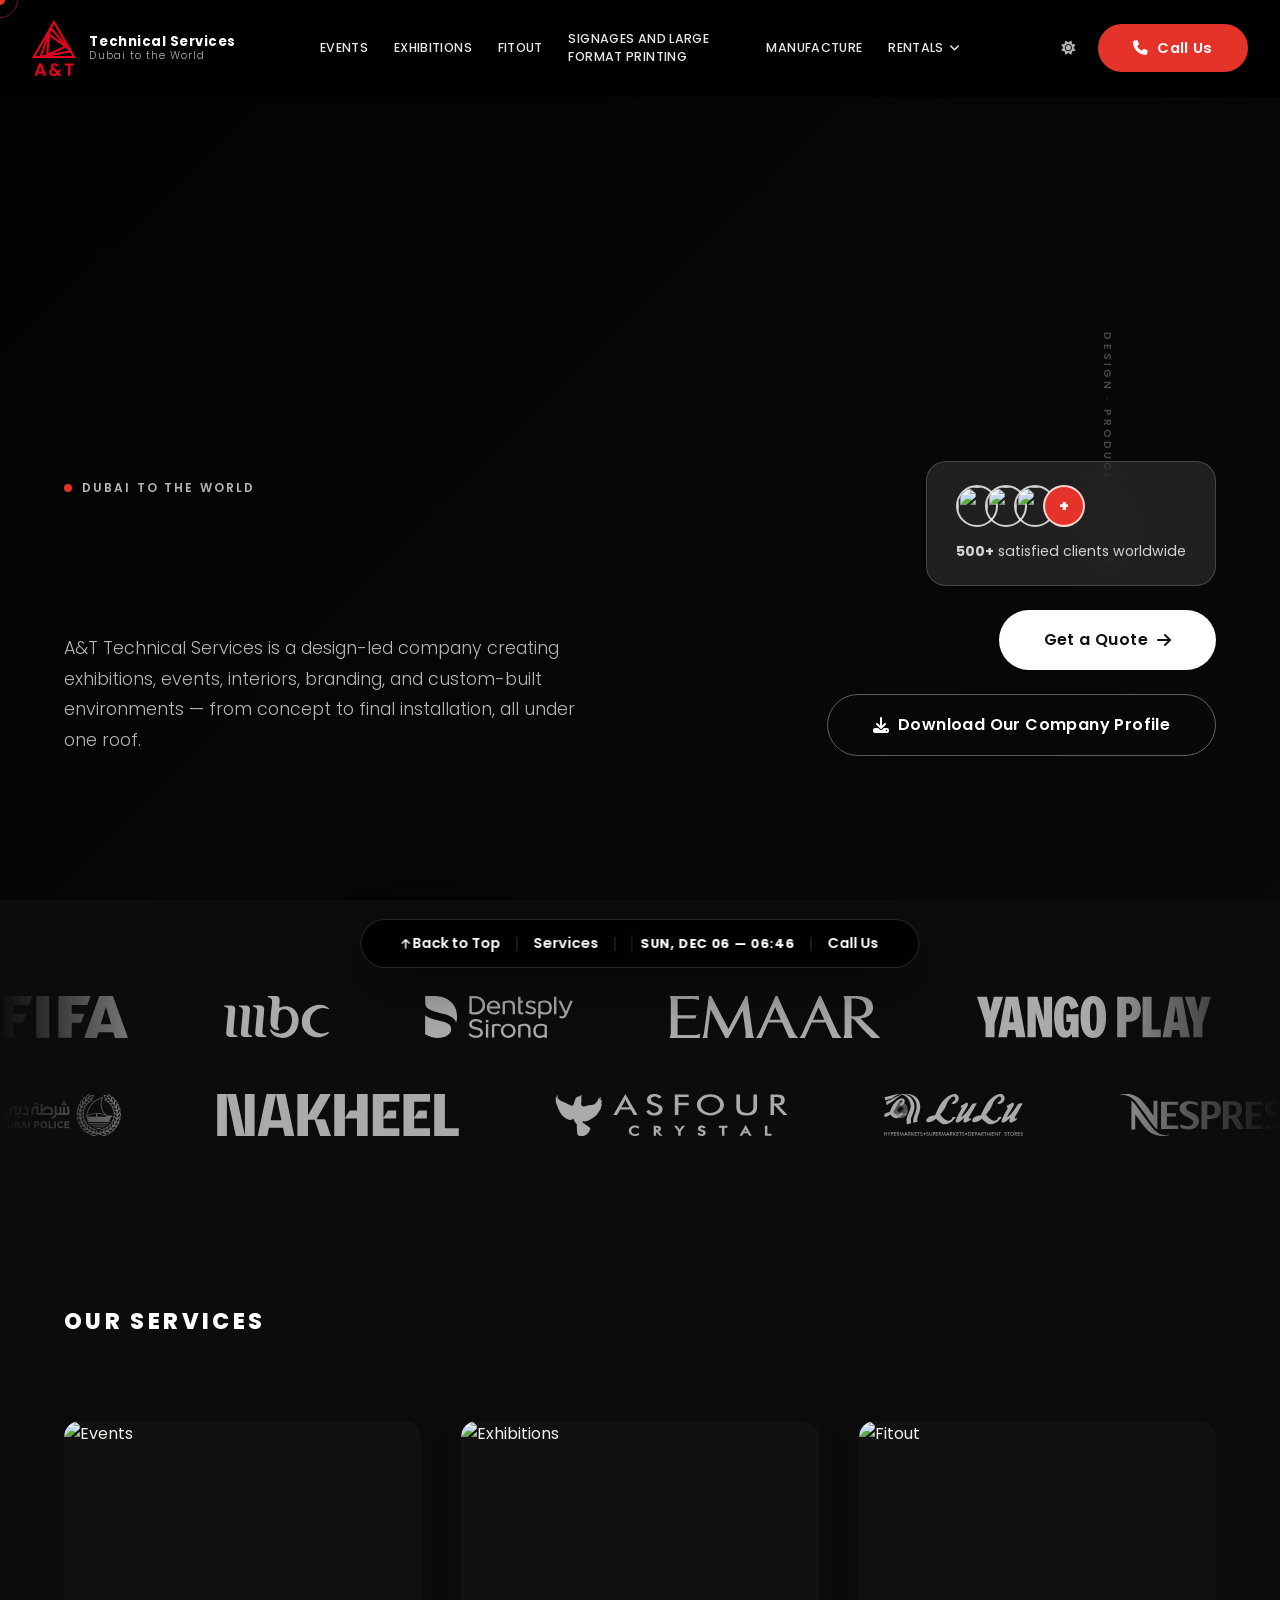
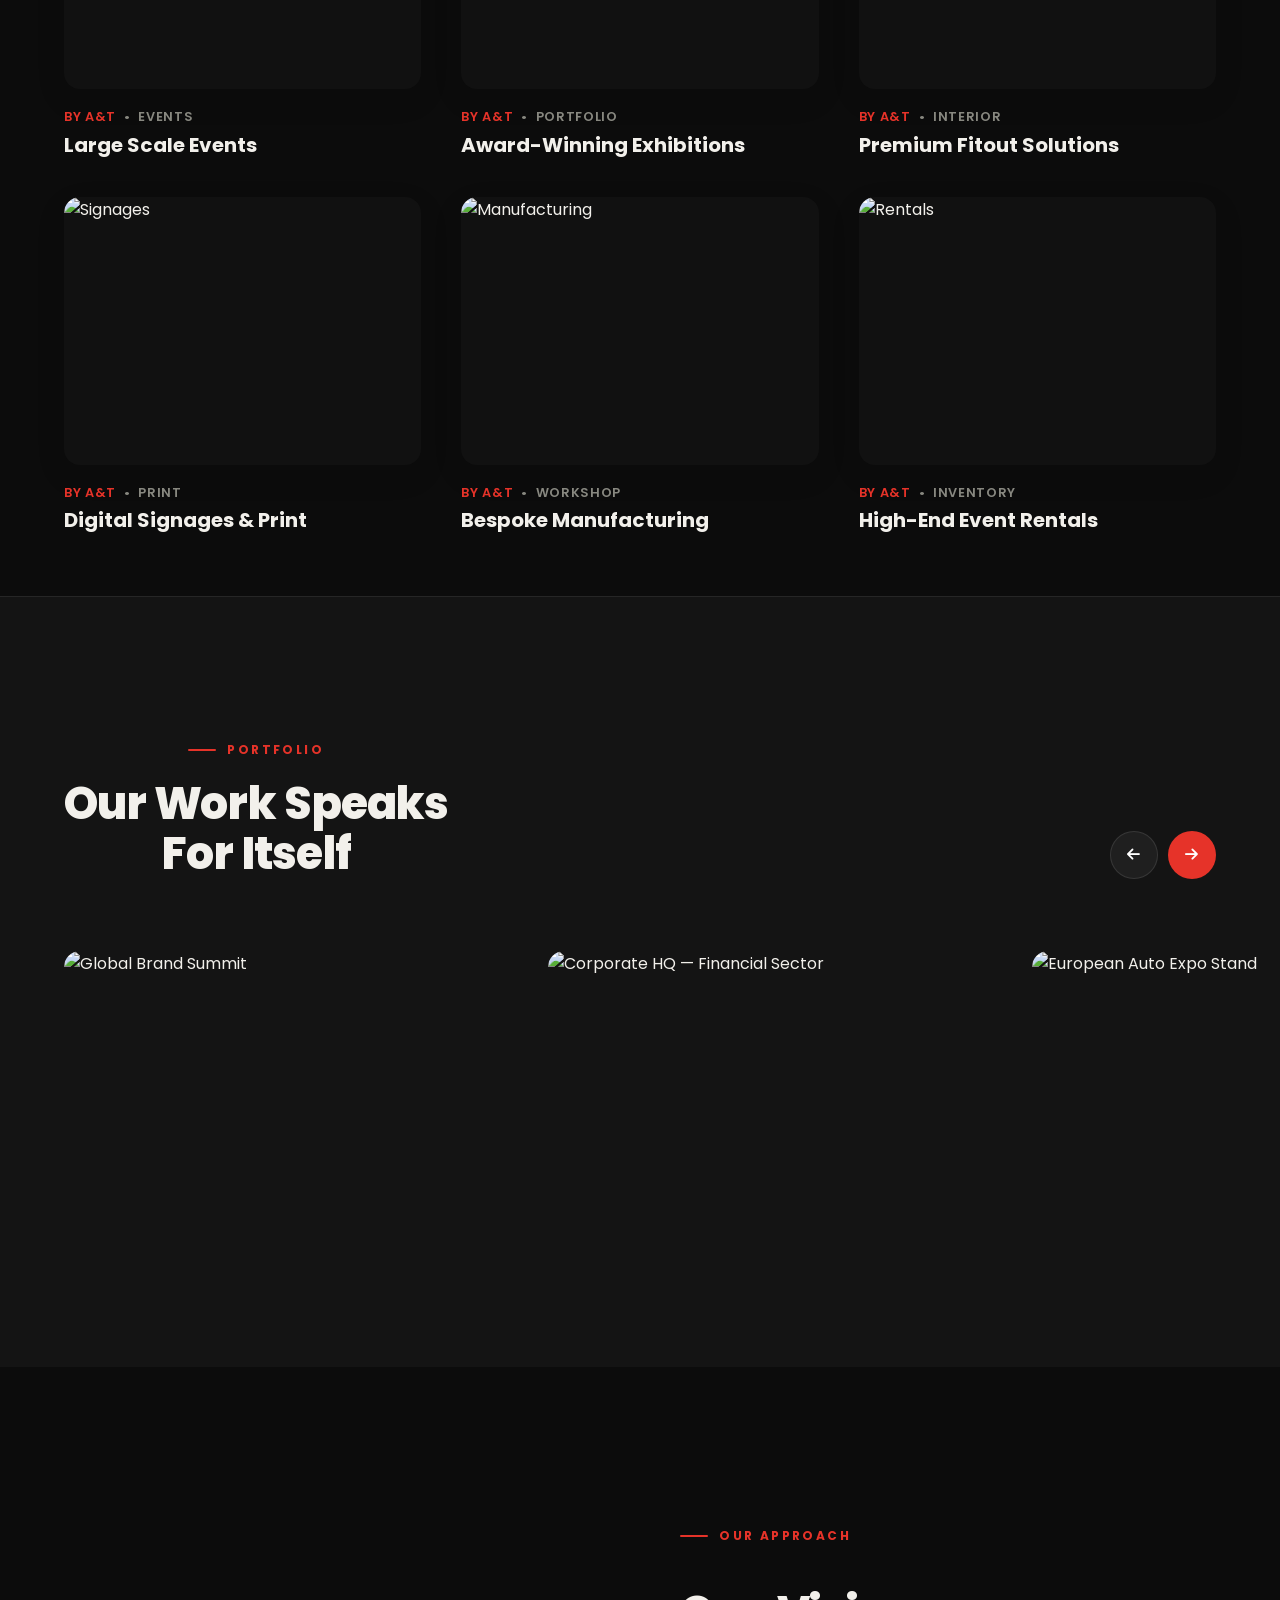
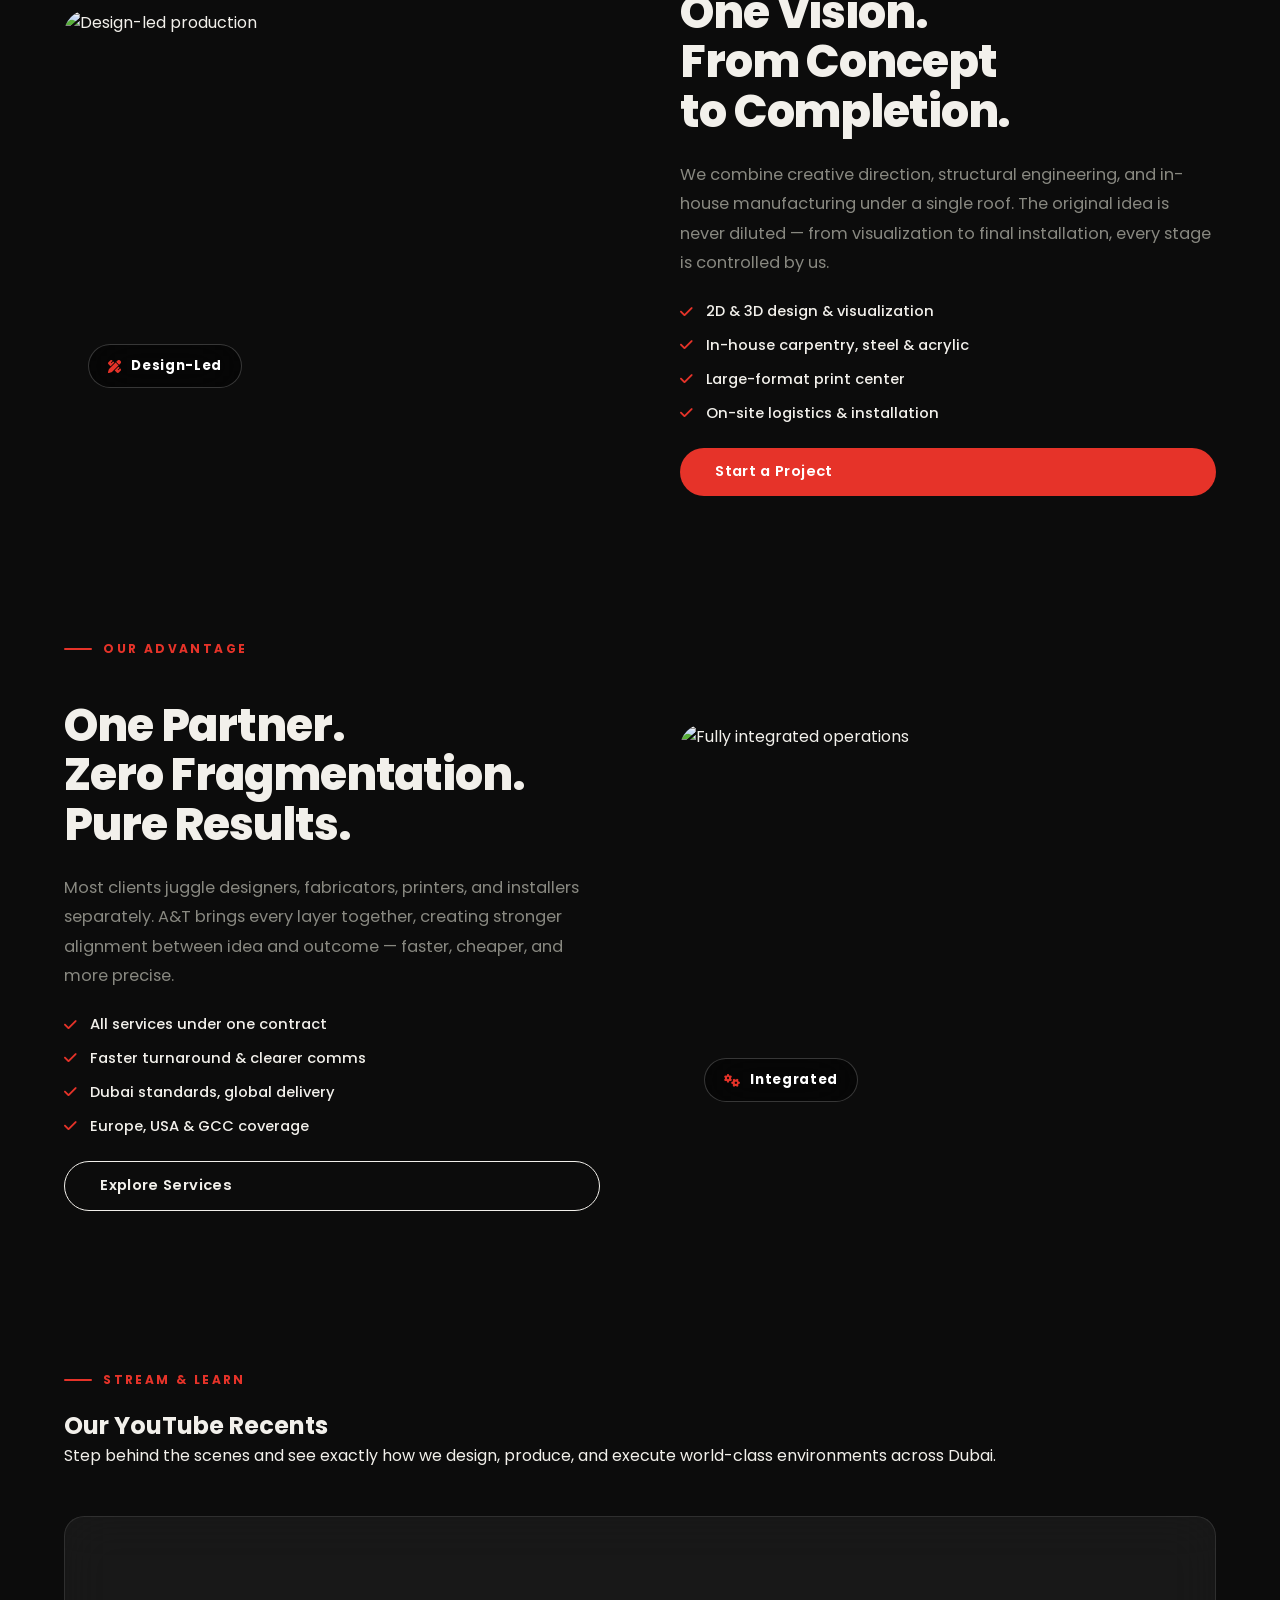
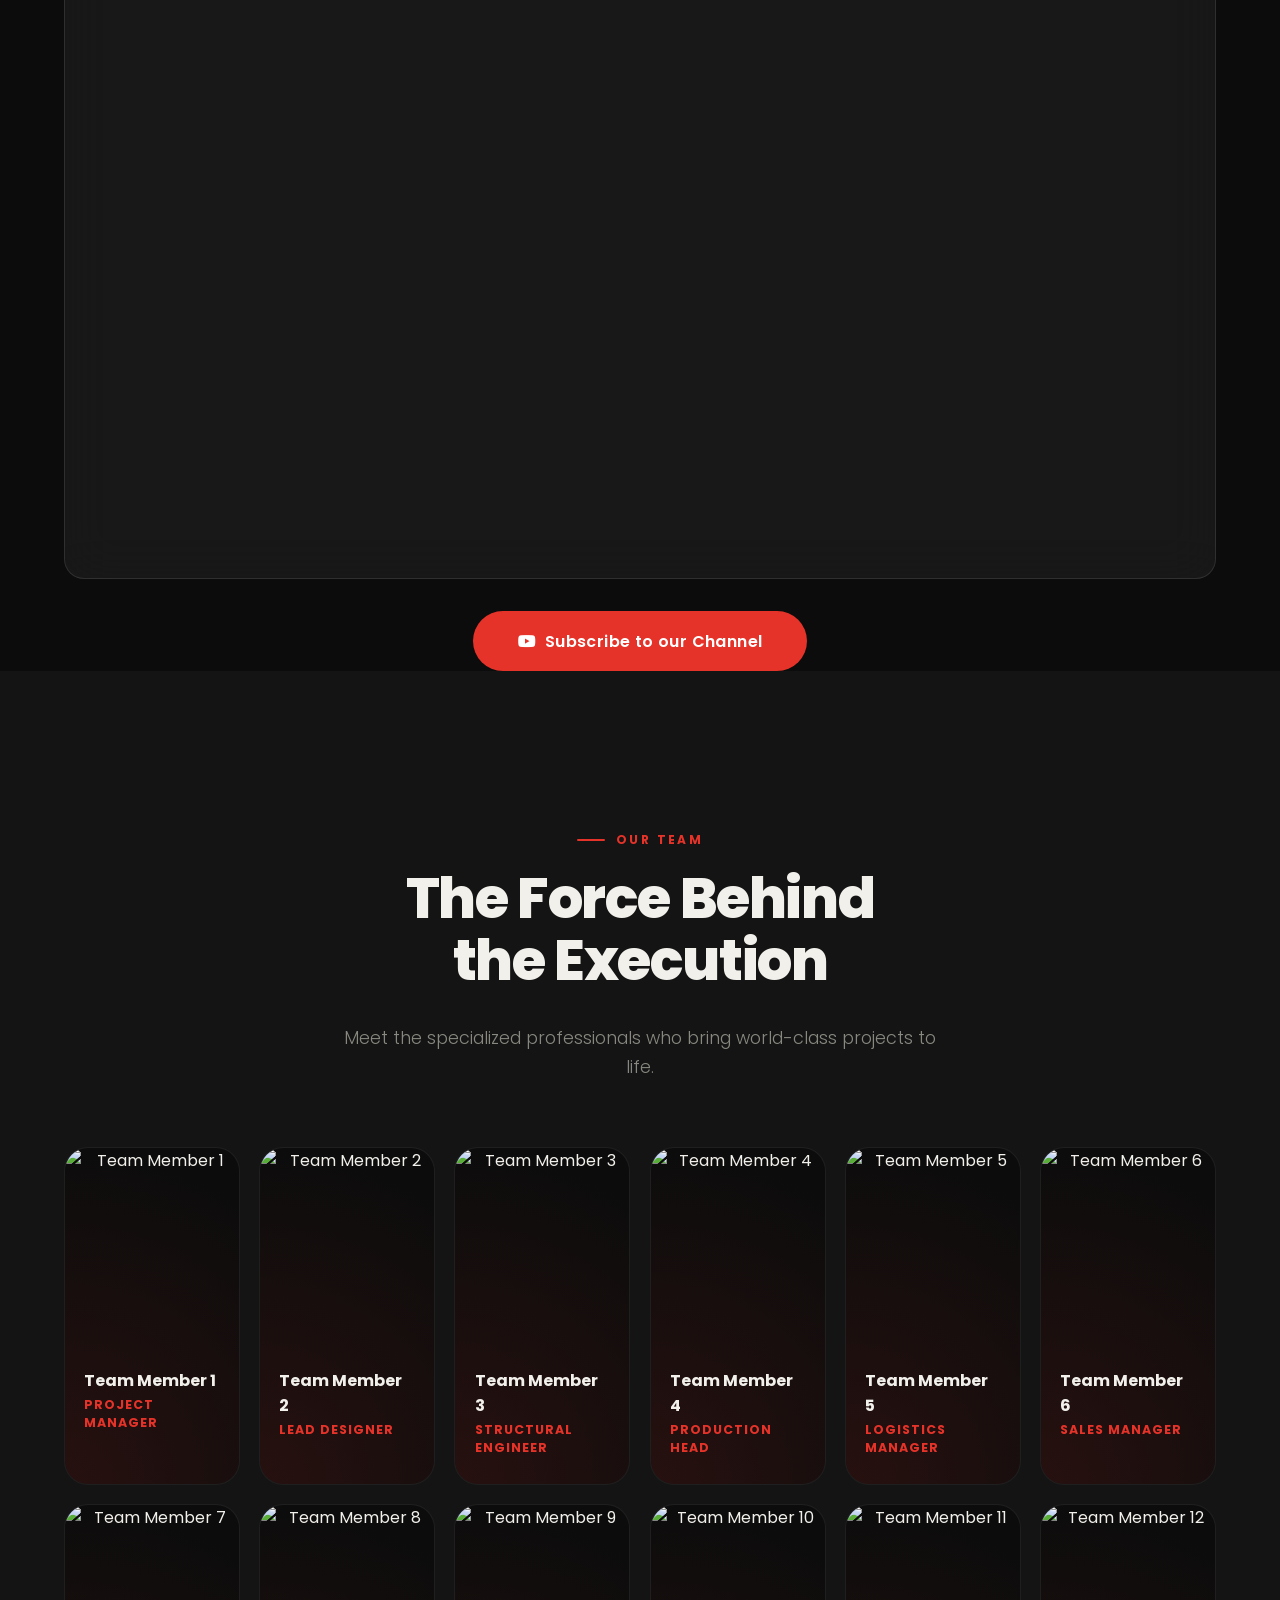
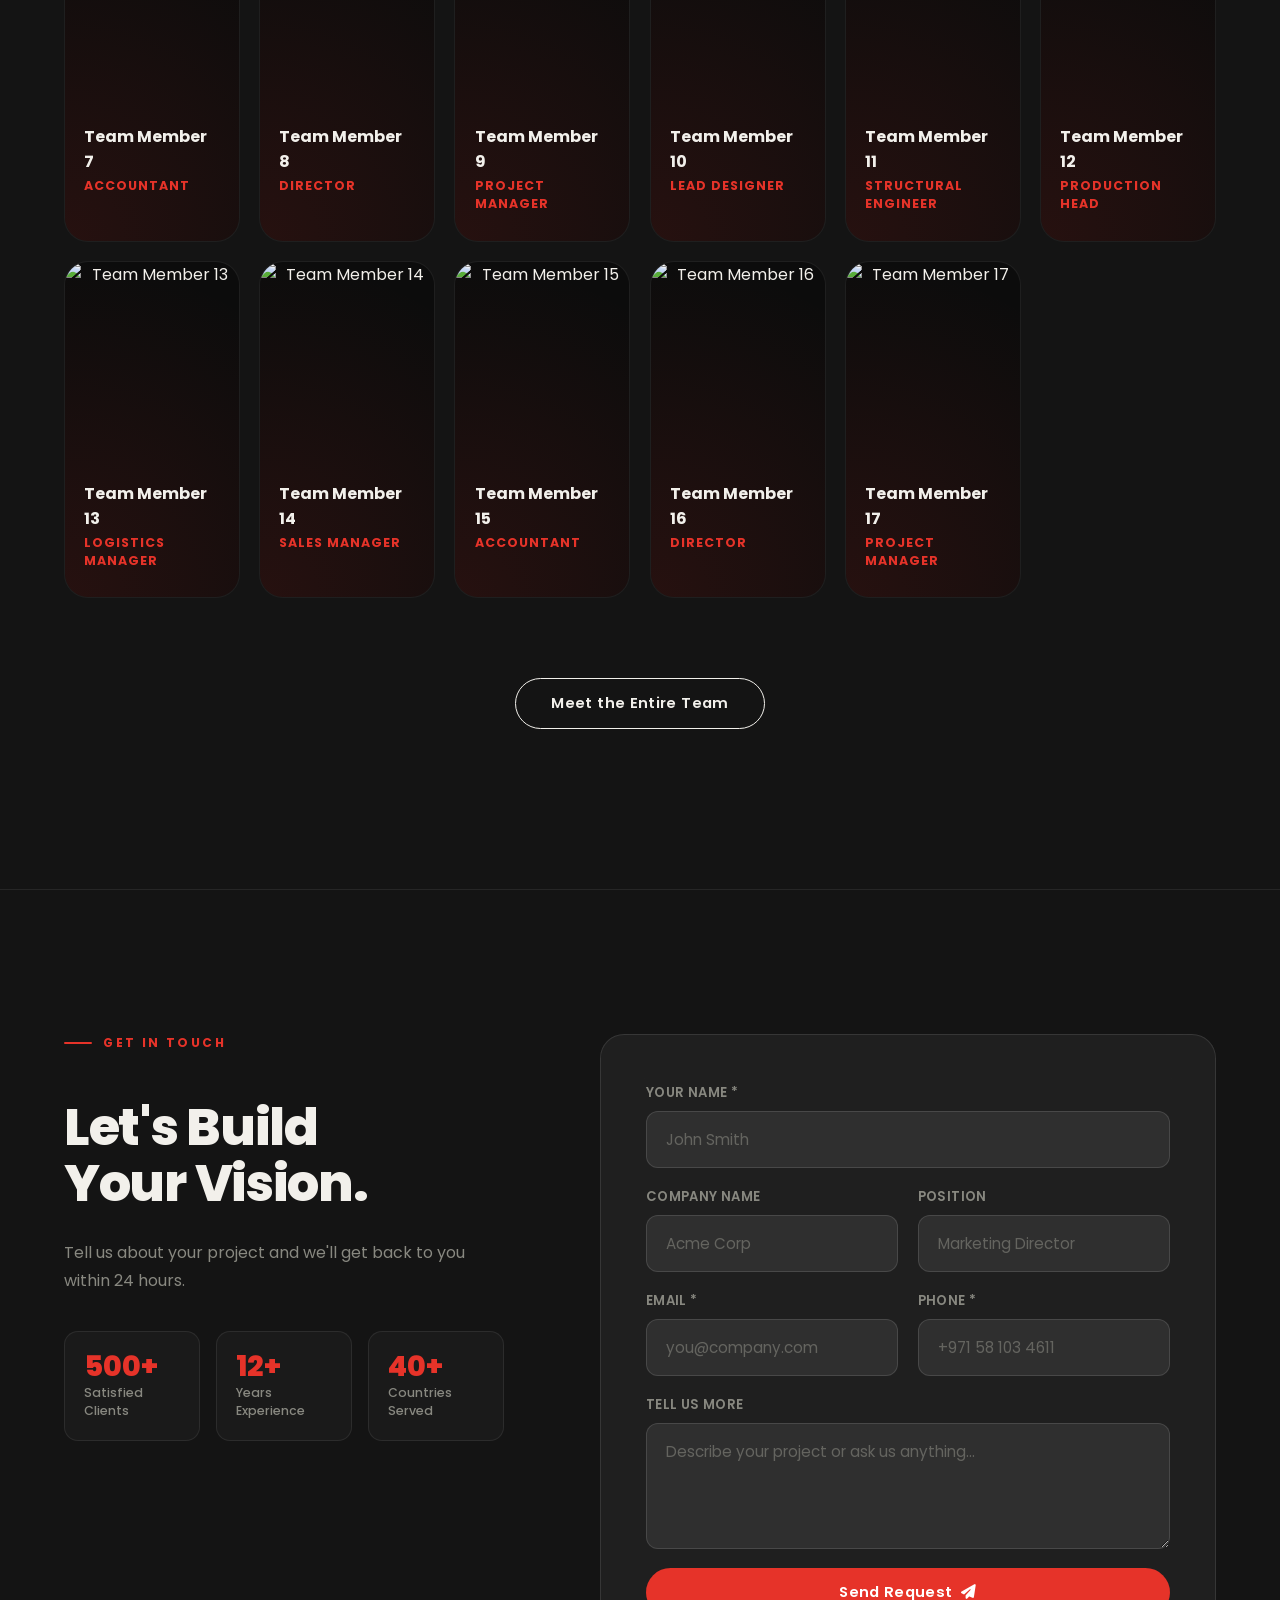
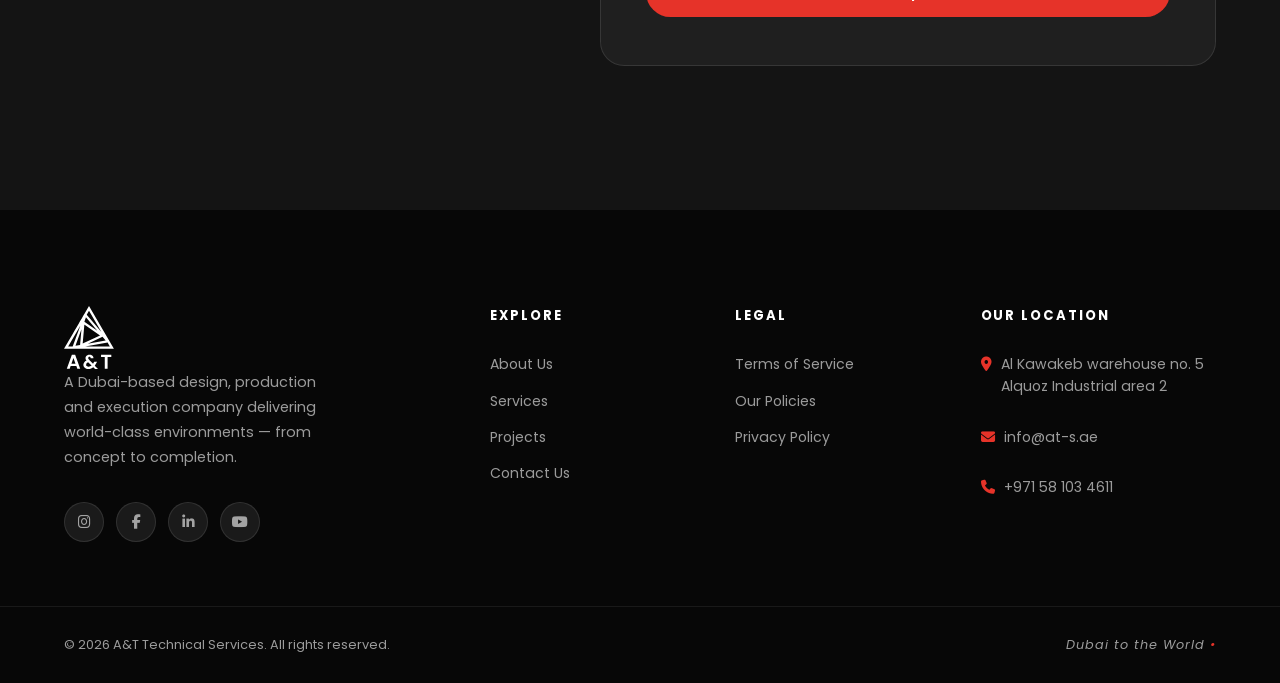
==== commit 6a3e66fd: "Add files via upload" ====
--- a/index.html
+++ b/index.html
@@ -11,8 +11,6 @@
     <link href="https://fonts.googleapis.com/css2?family=Poppins:ital,wght@0,200;0,300;0,400;0,500;0,600;0,700;0,800;0,900;1,200;1,300&display=swap" rel="stylesheet">
     <link rel="stylesheet" href="https://cdnjs.cloudflare.com/ajax/libs/font-awesome/6.5.0/css/all.min.css">
     <link rel="stylesheet" href="styles.css">
-    <!-- Netlify Identity Widget -->
-    <script src="https://identity.netlify.com/v1/netlify-identity-widget.js"></script>
 </head>
 <body class="dark-mode" id="body">
 
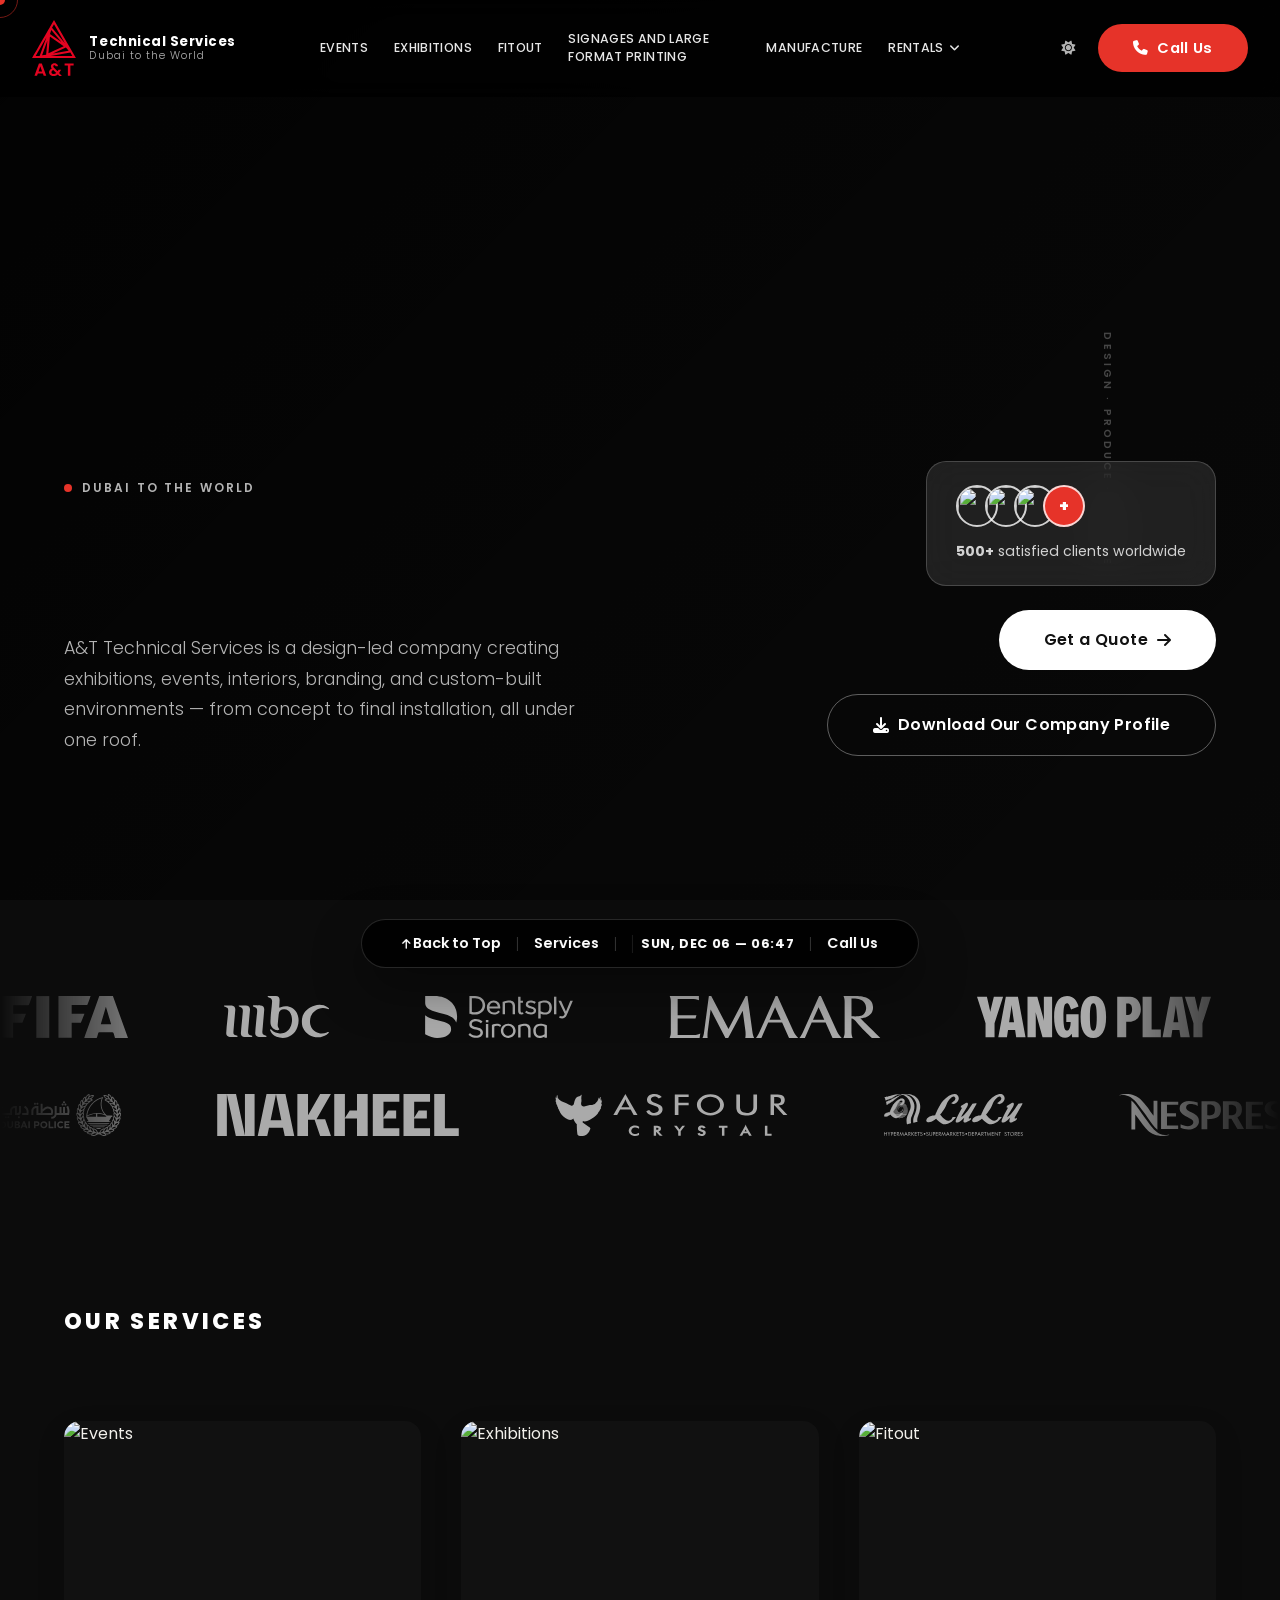
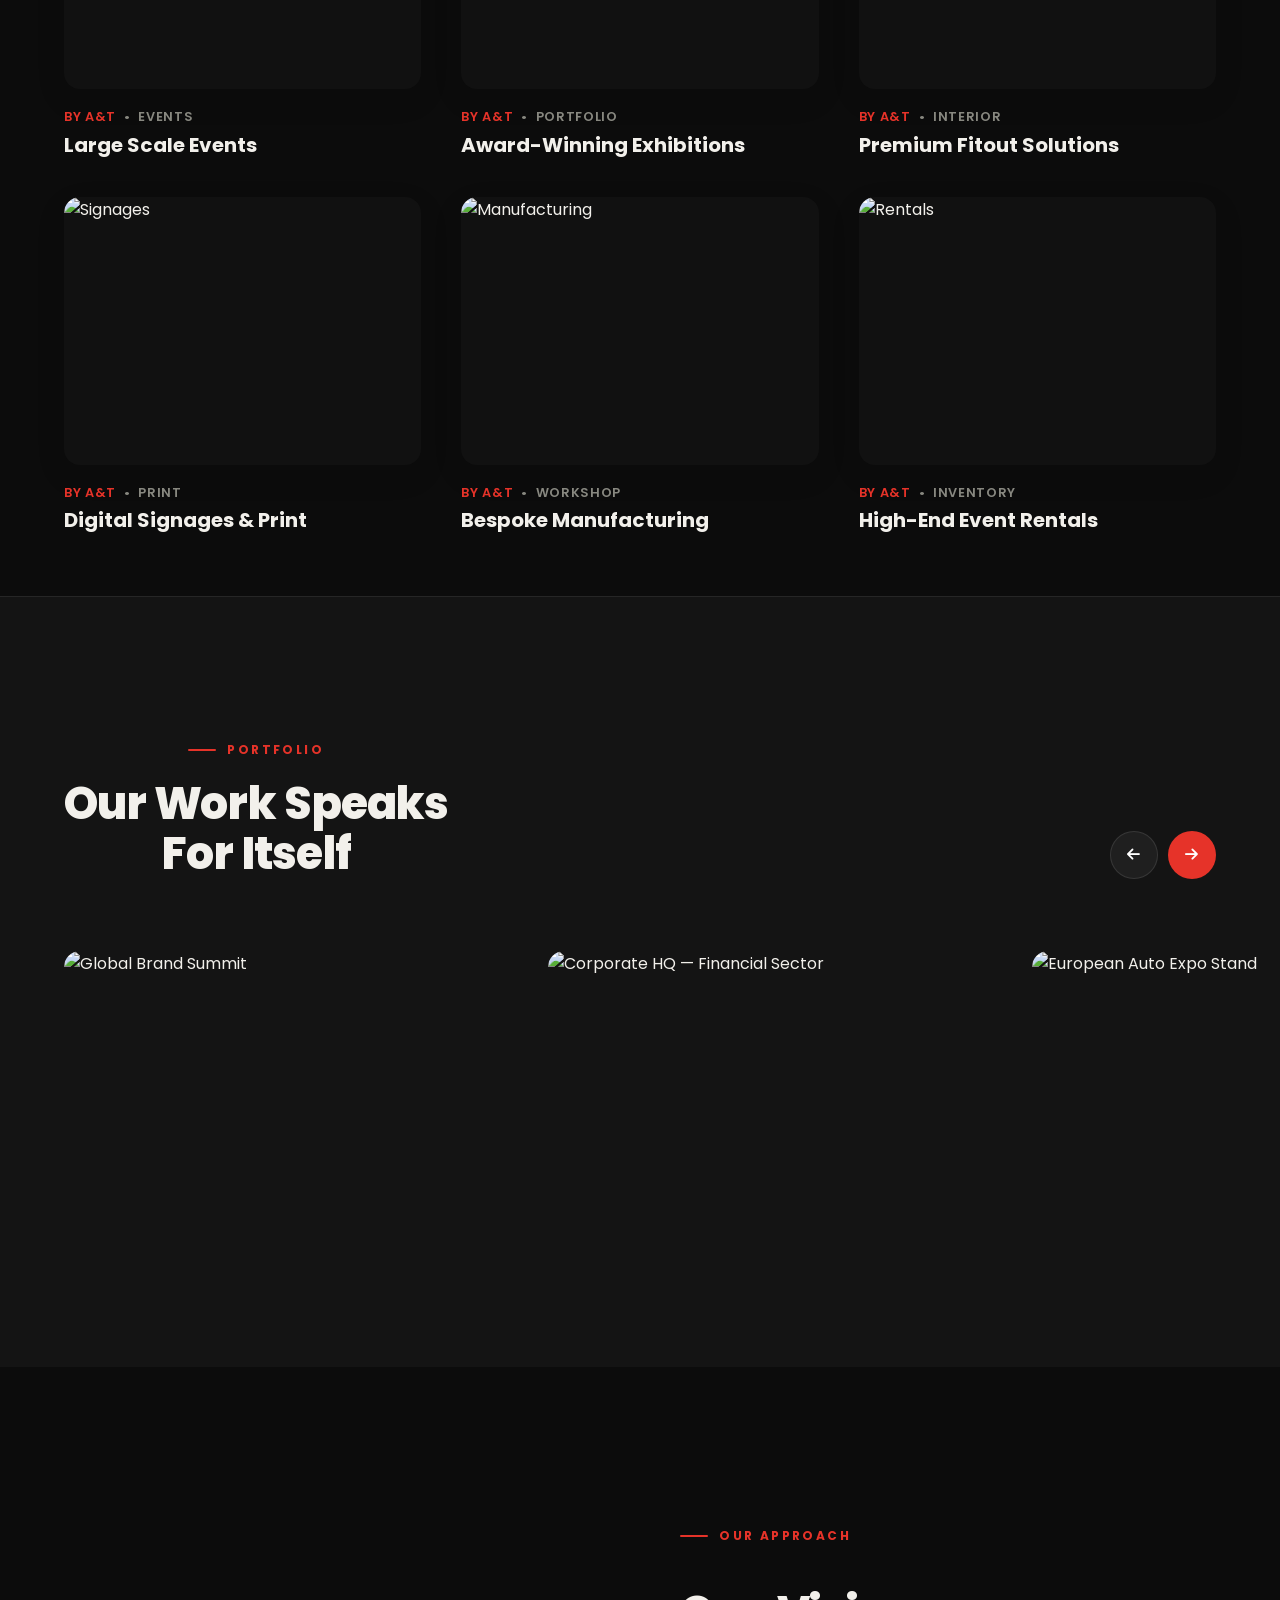
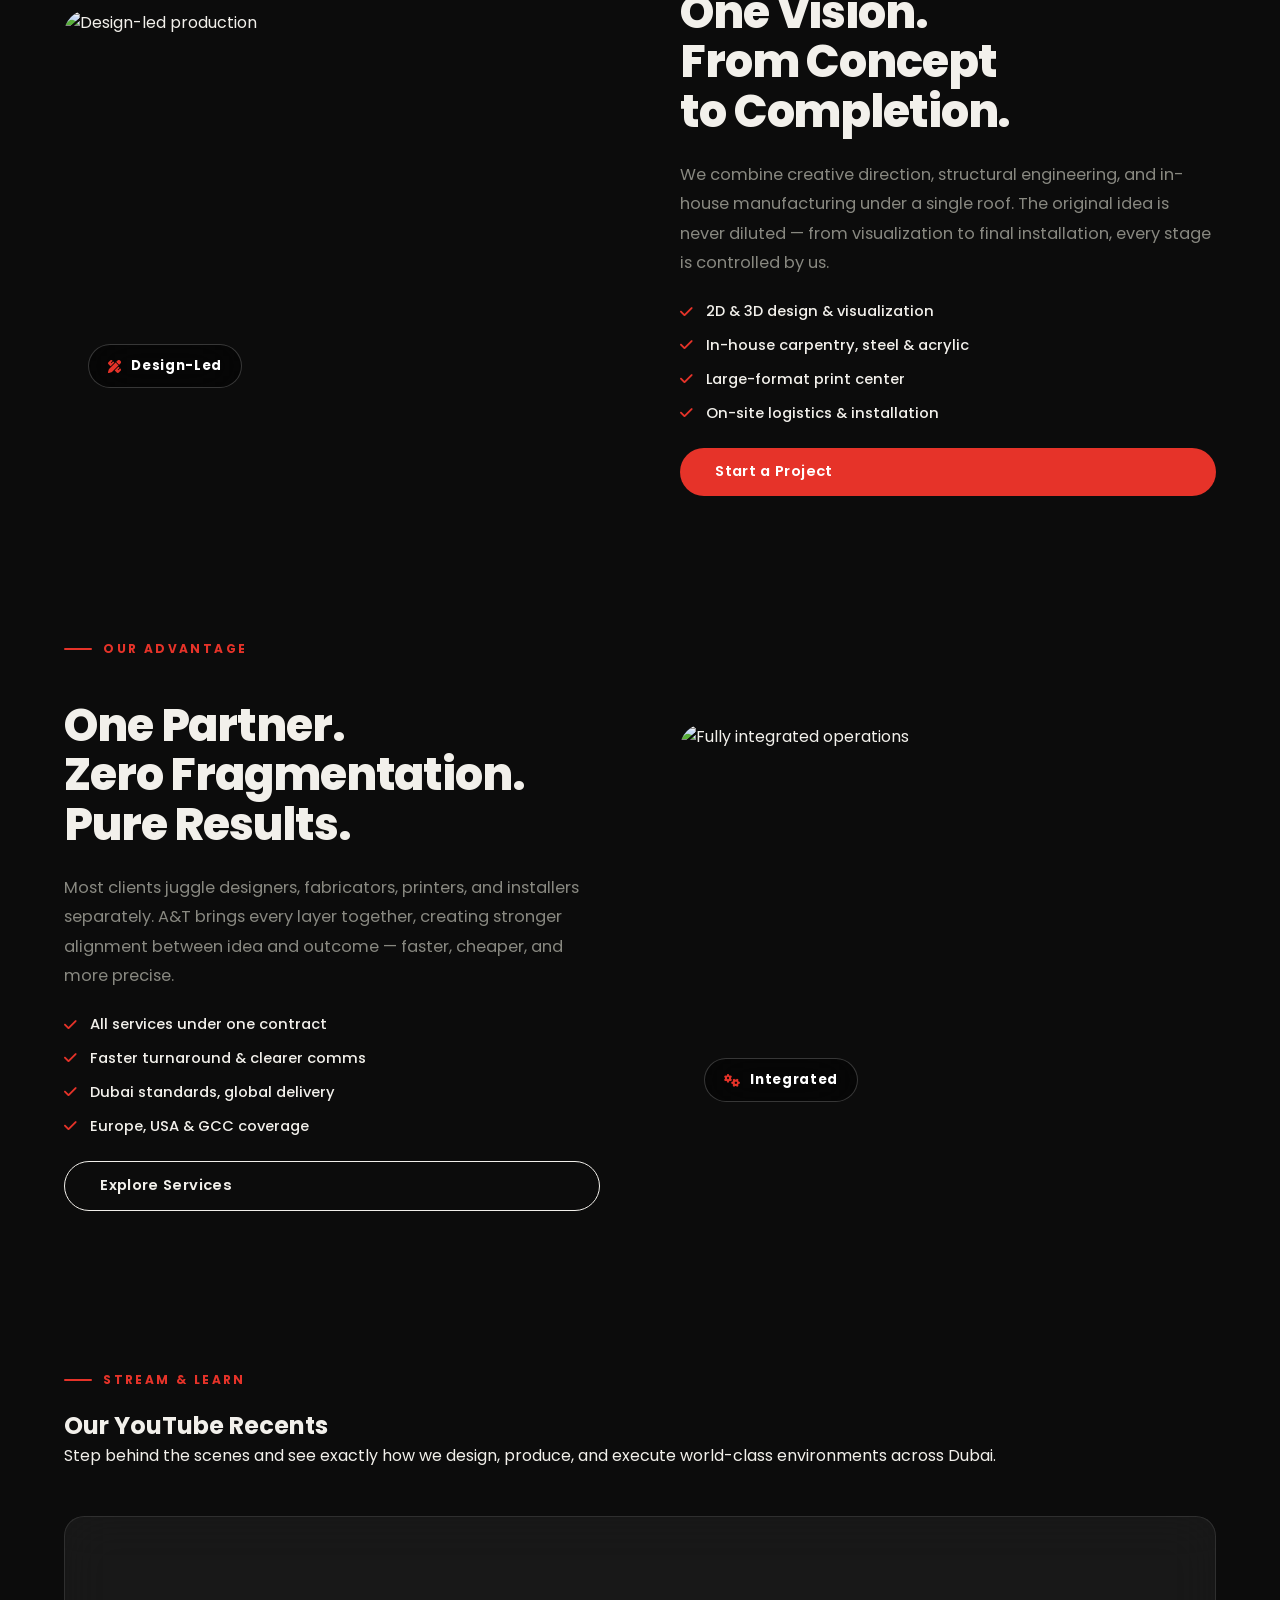
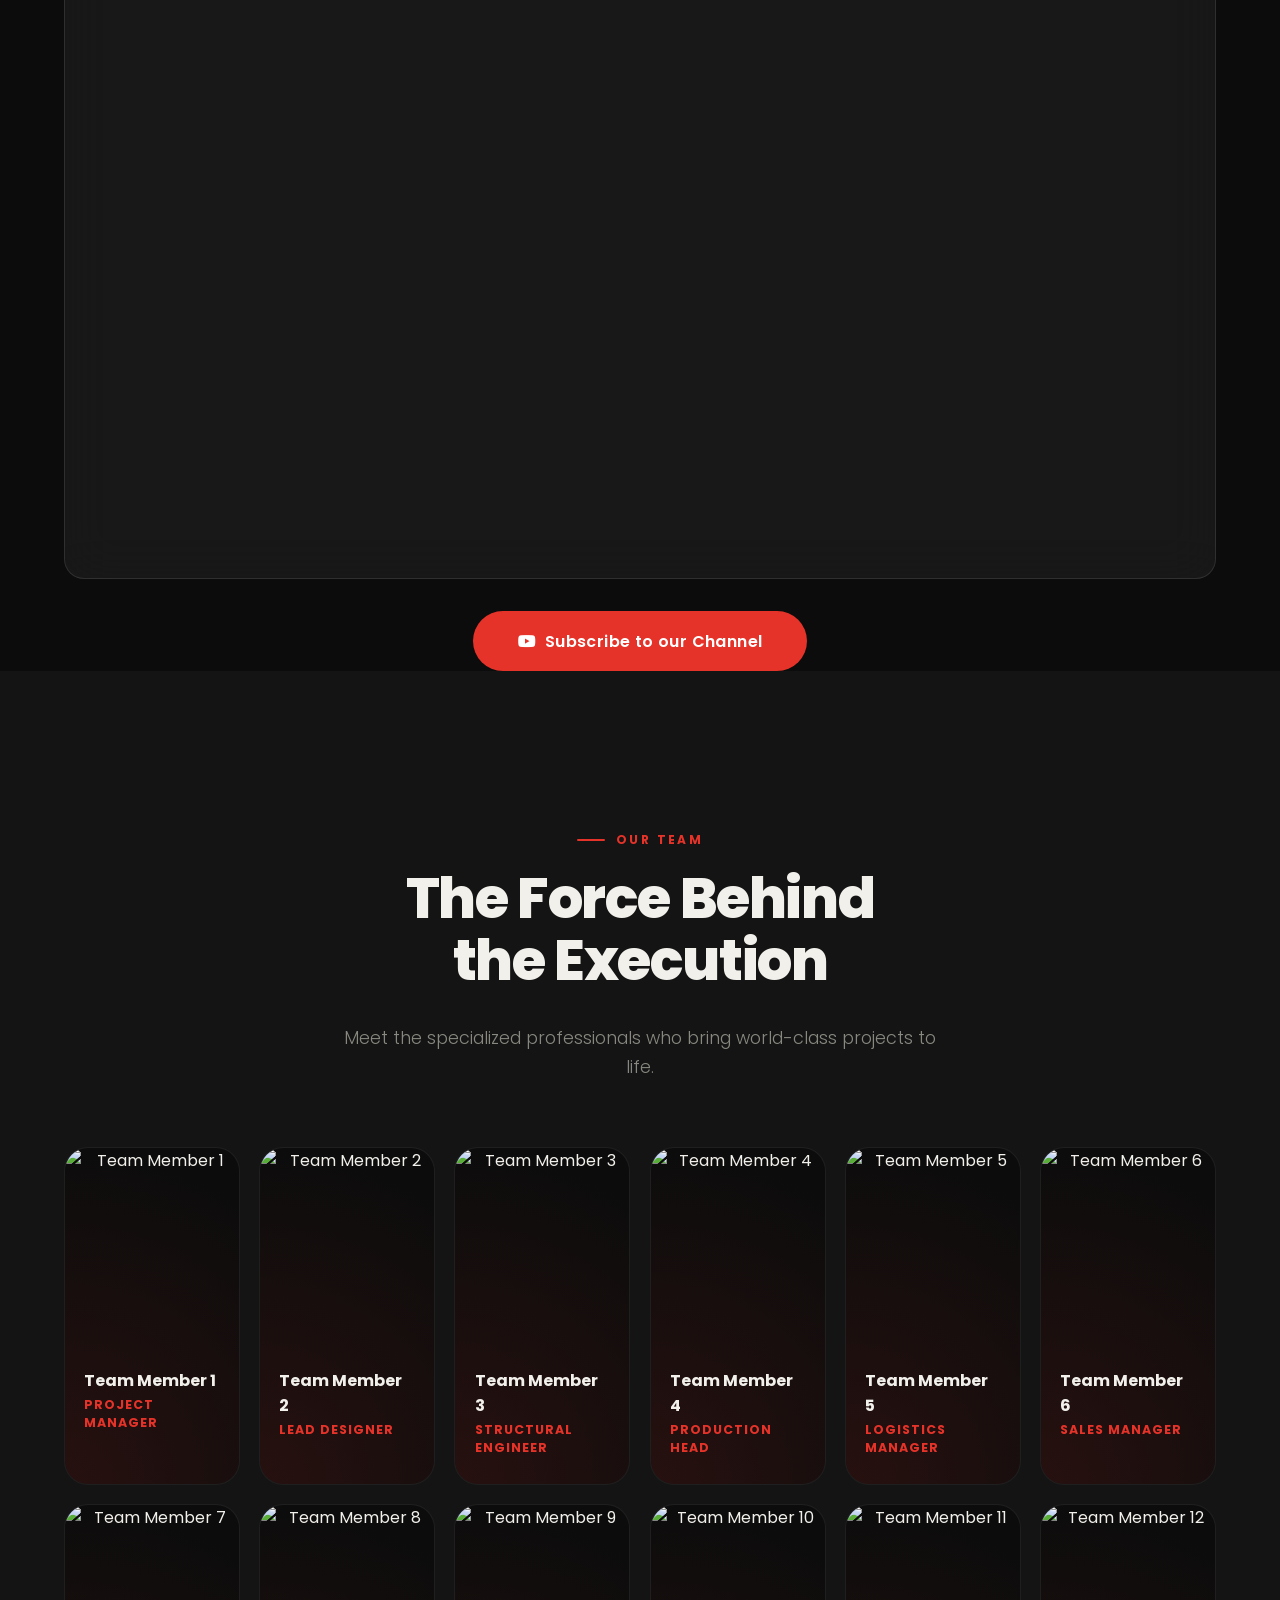
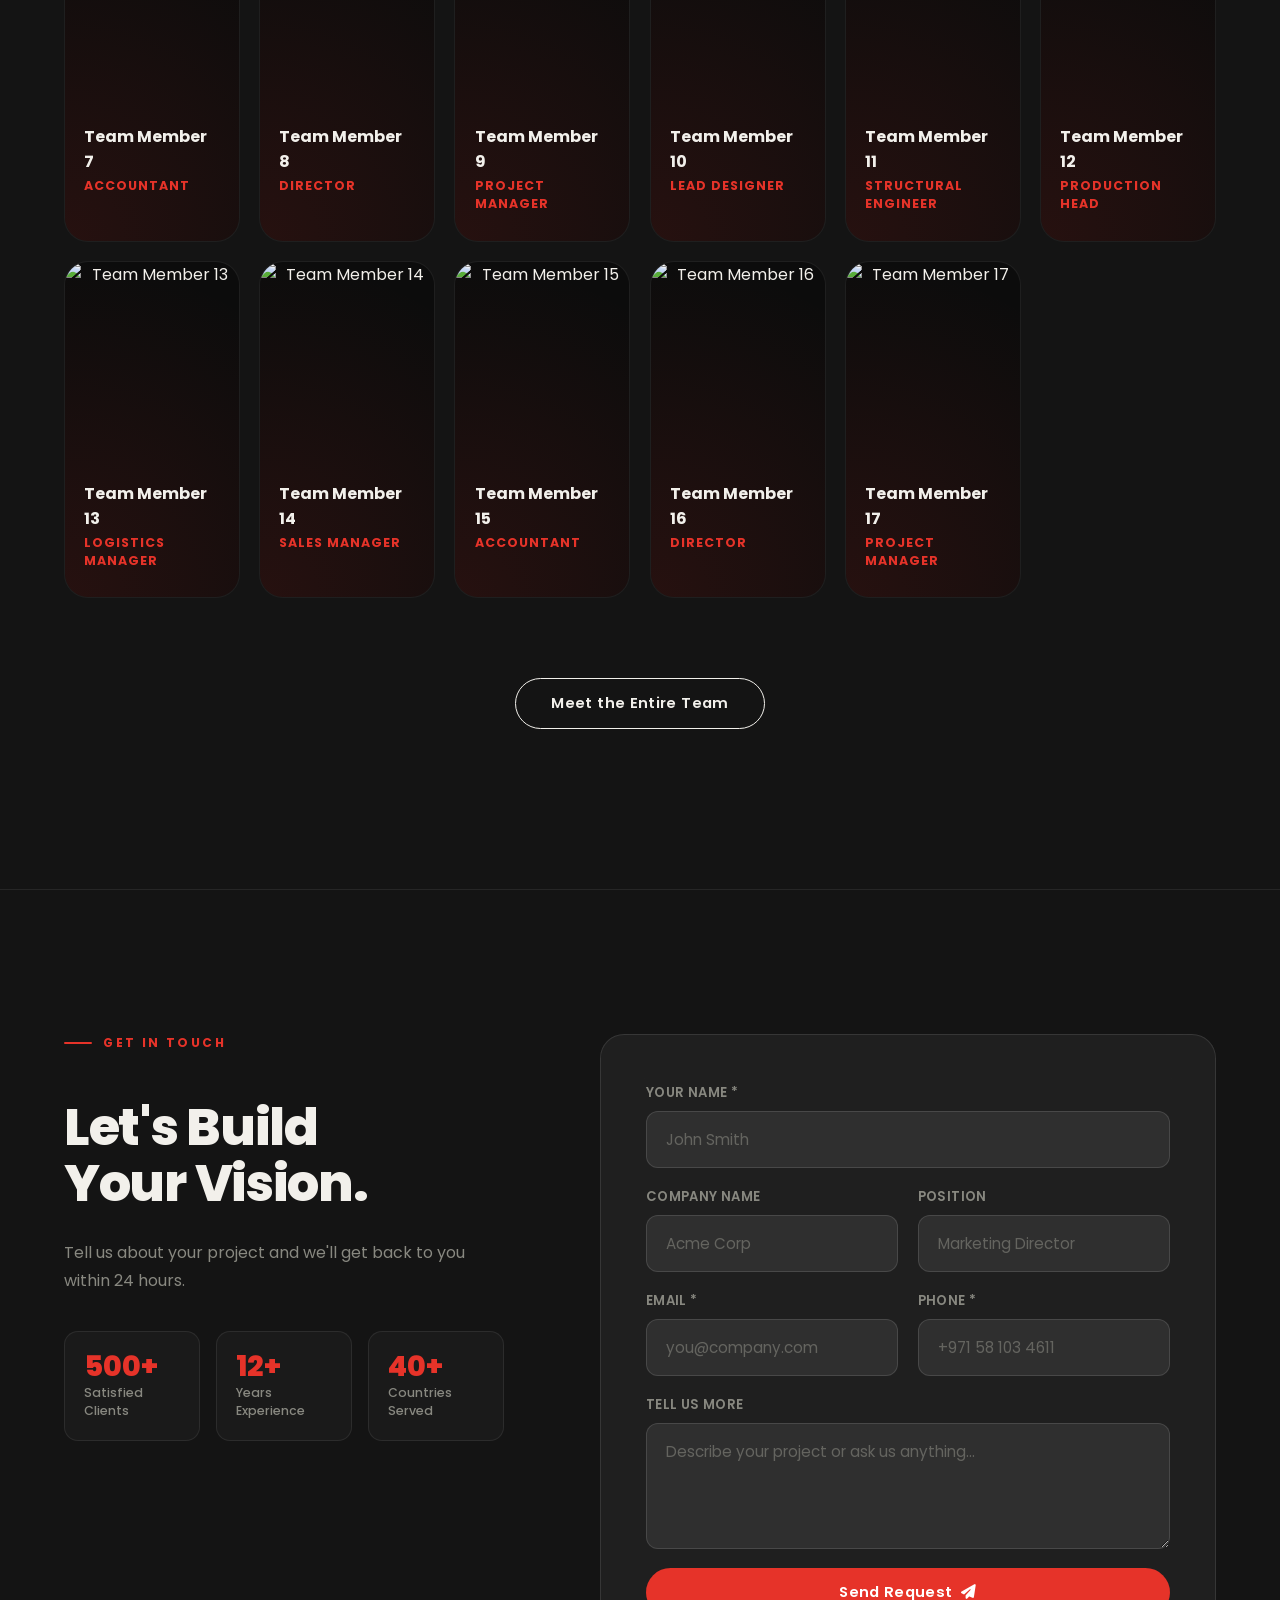
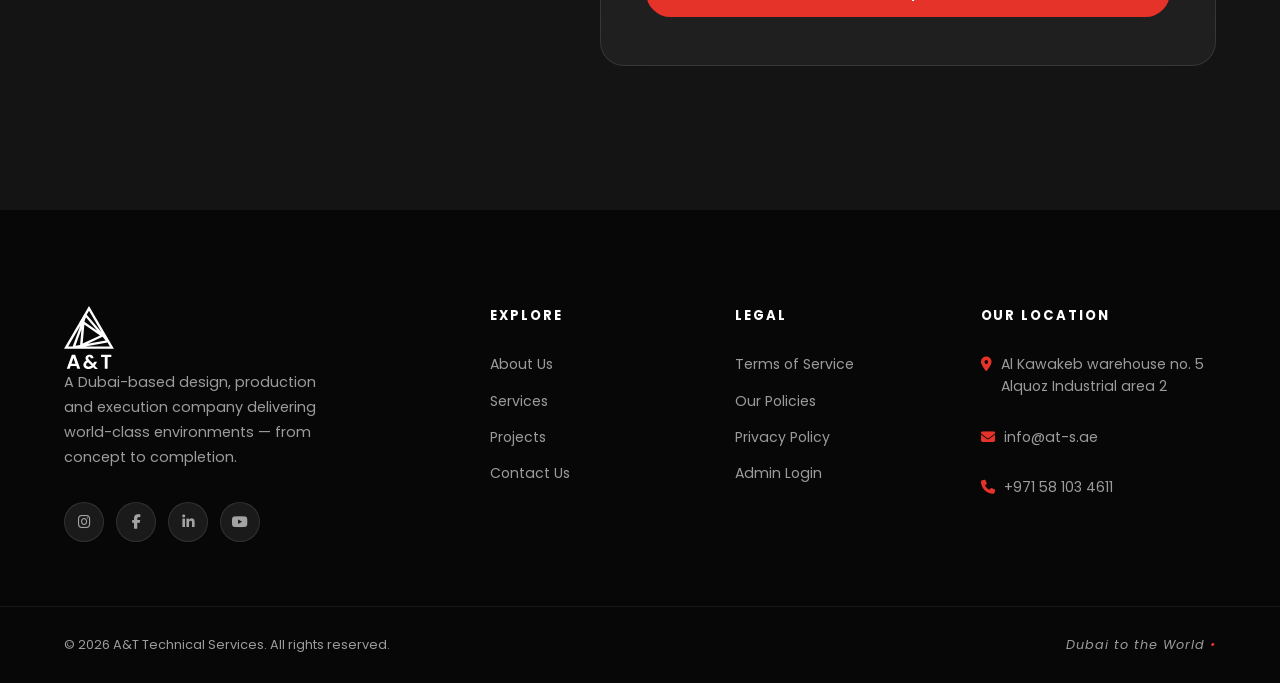
==== commit e87eaa5f: "Add files via upload" ====
--- a/index.html
+++ b/index.html
@@ -585,6 +585,7 @@
                 <a href="terms.html">Terms of Service</a>
                 <a href="policy.html">Our Policies</a>
                 <a href="policy.html">Privacy Policy</a>
+                <a href="dashboard.html">Admin Login</a>
             </div>
             <div class="footer-col">
                 <h4>Our Location</h4>
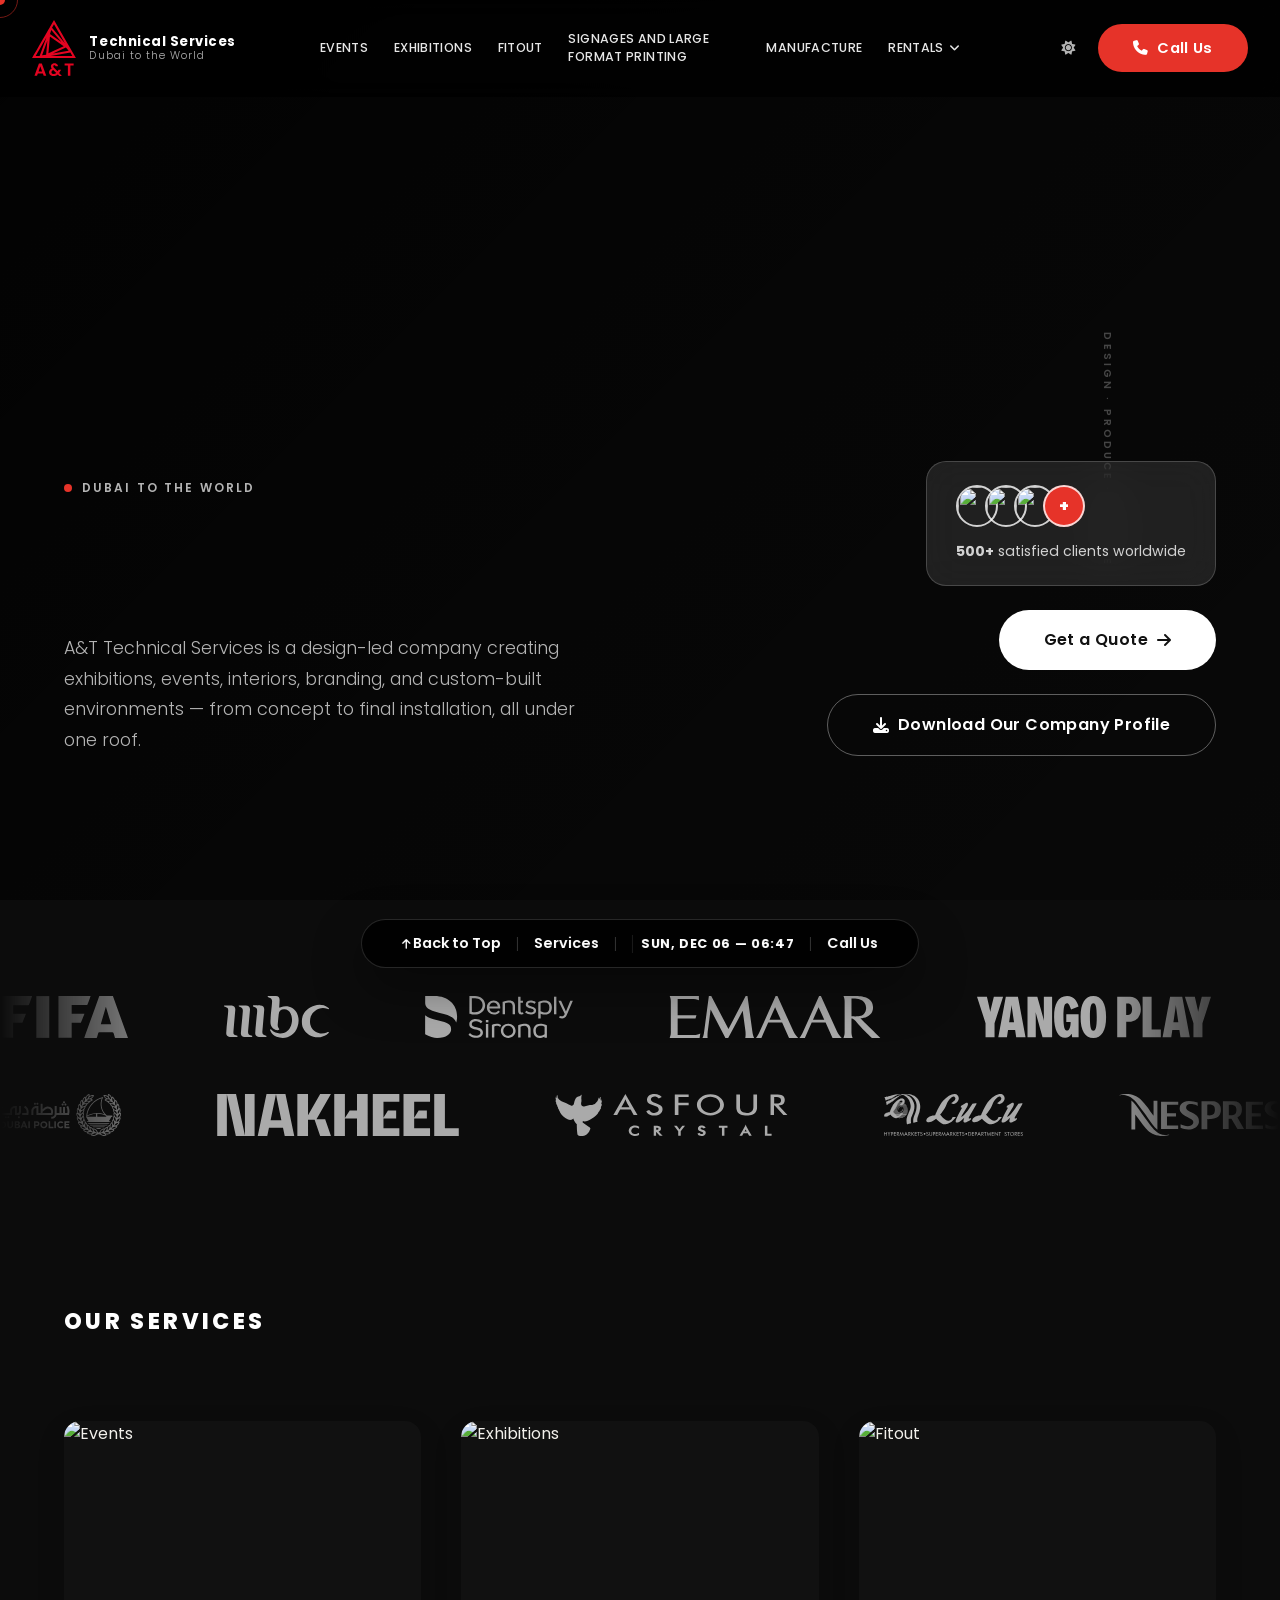
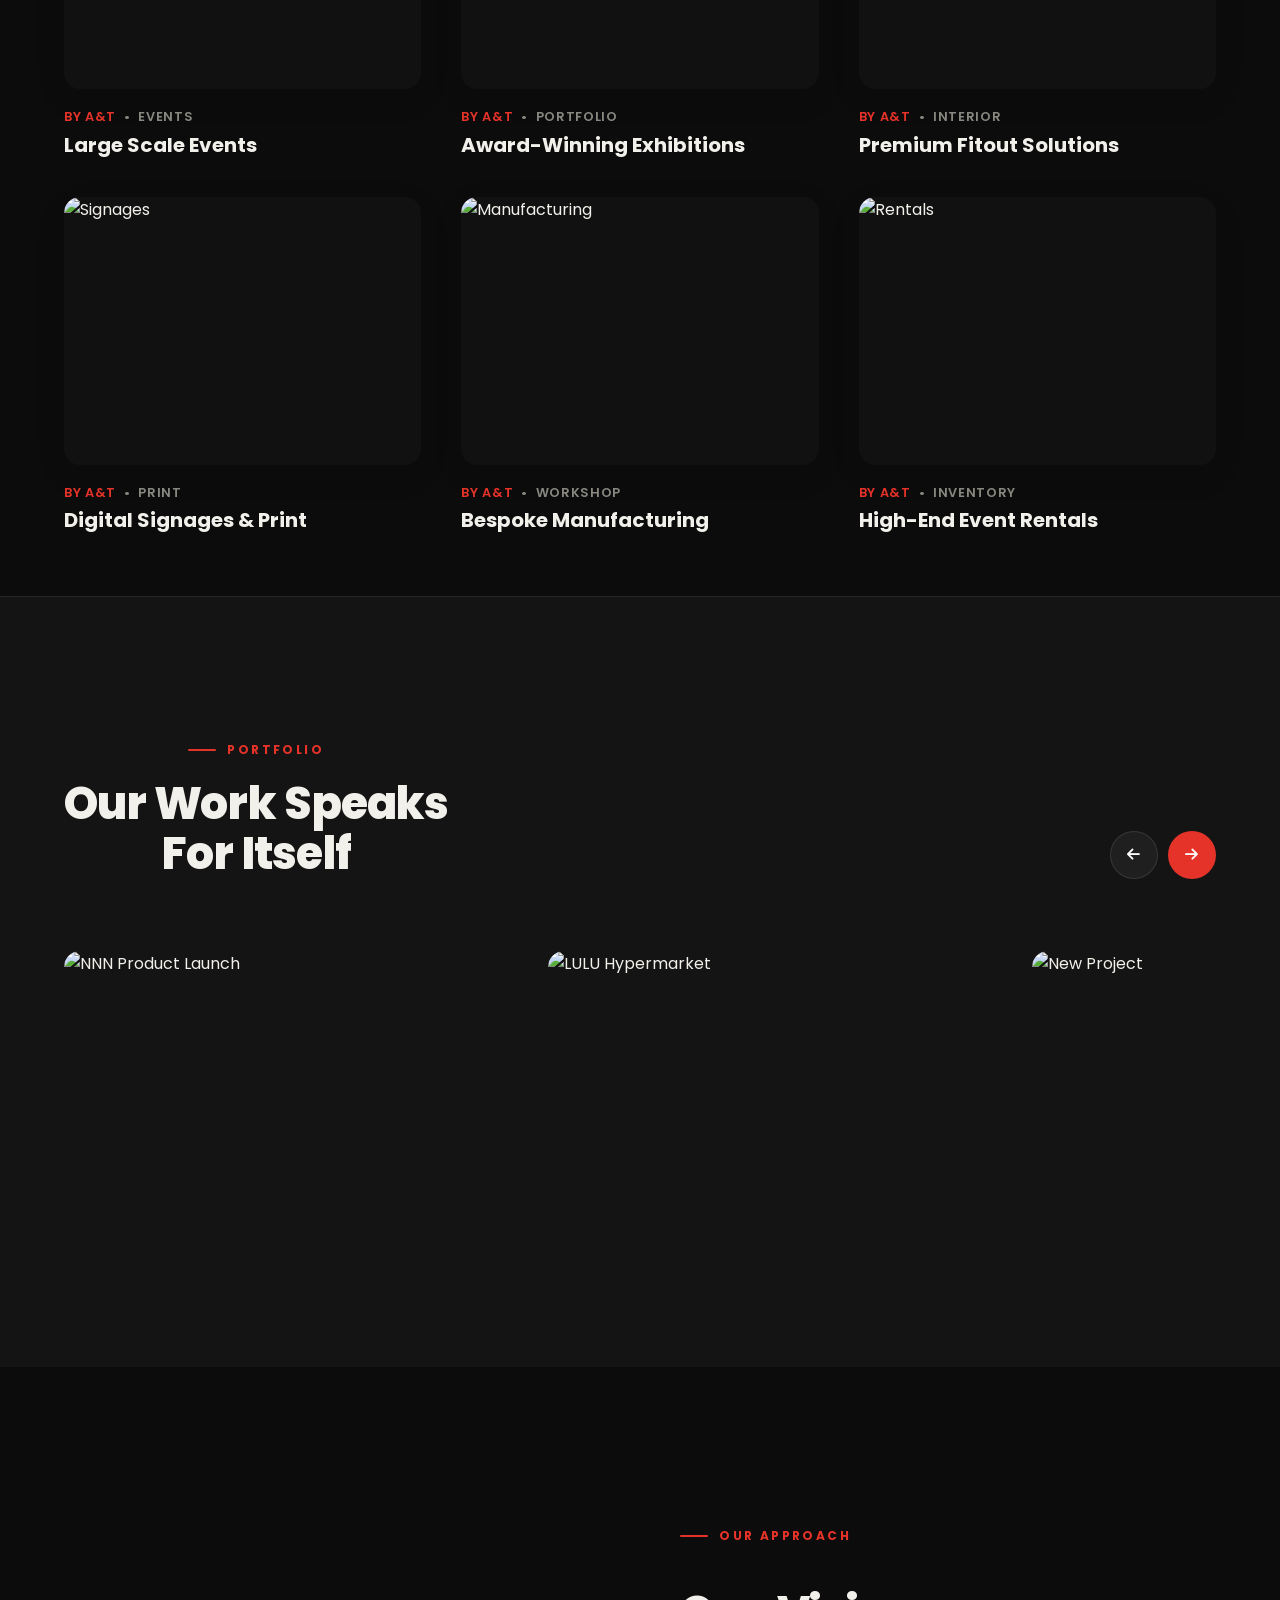
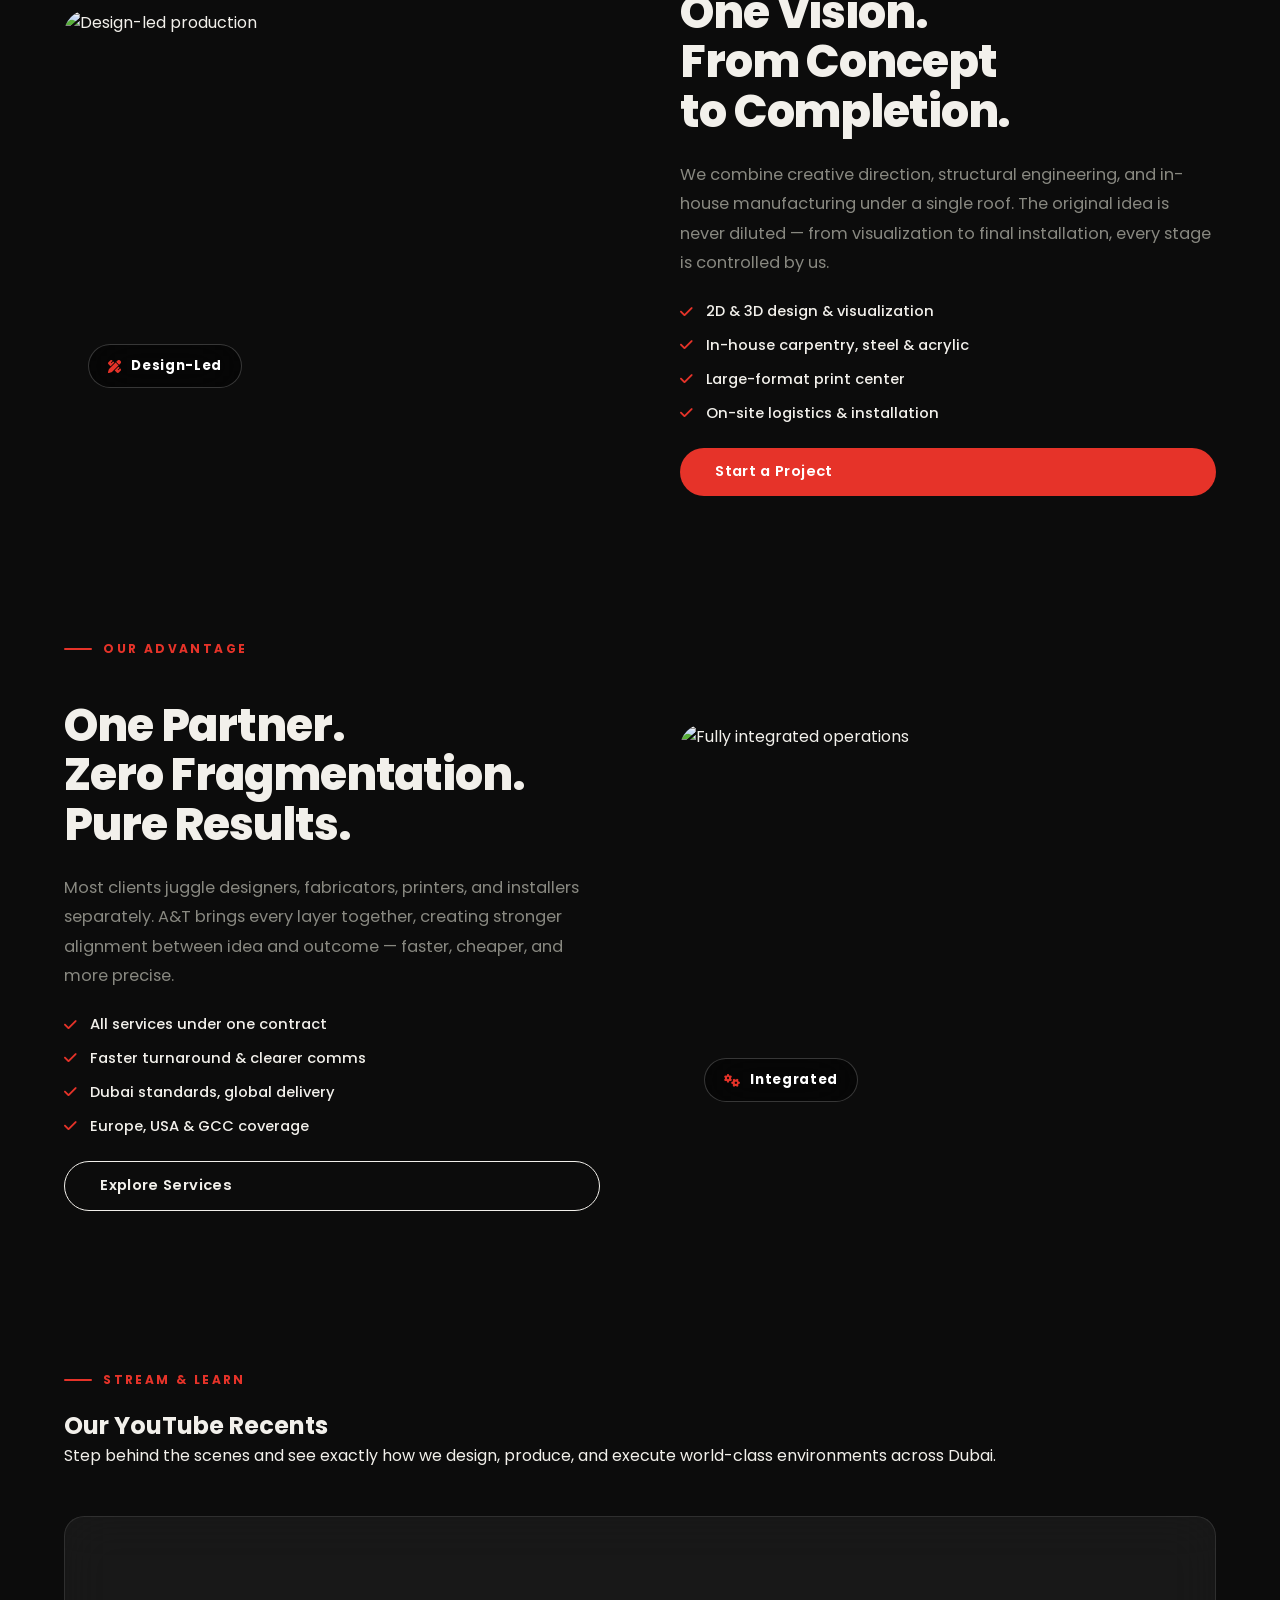
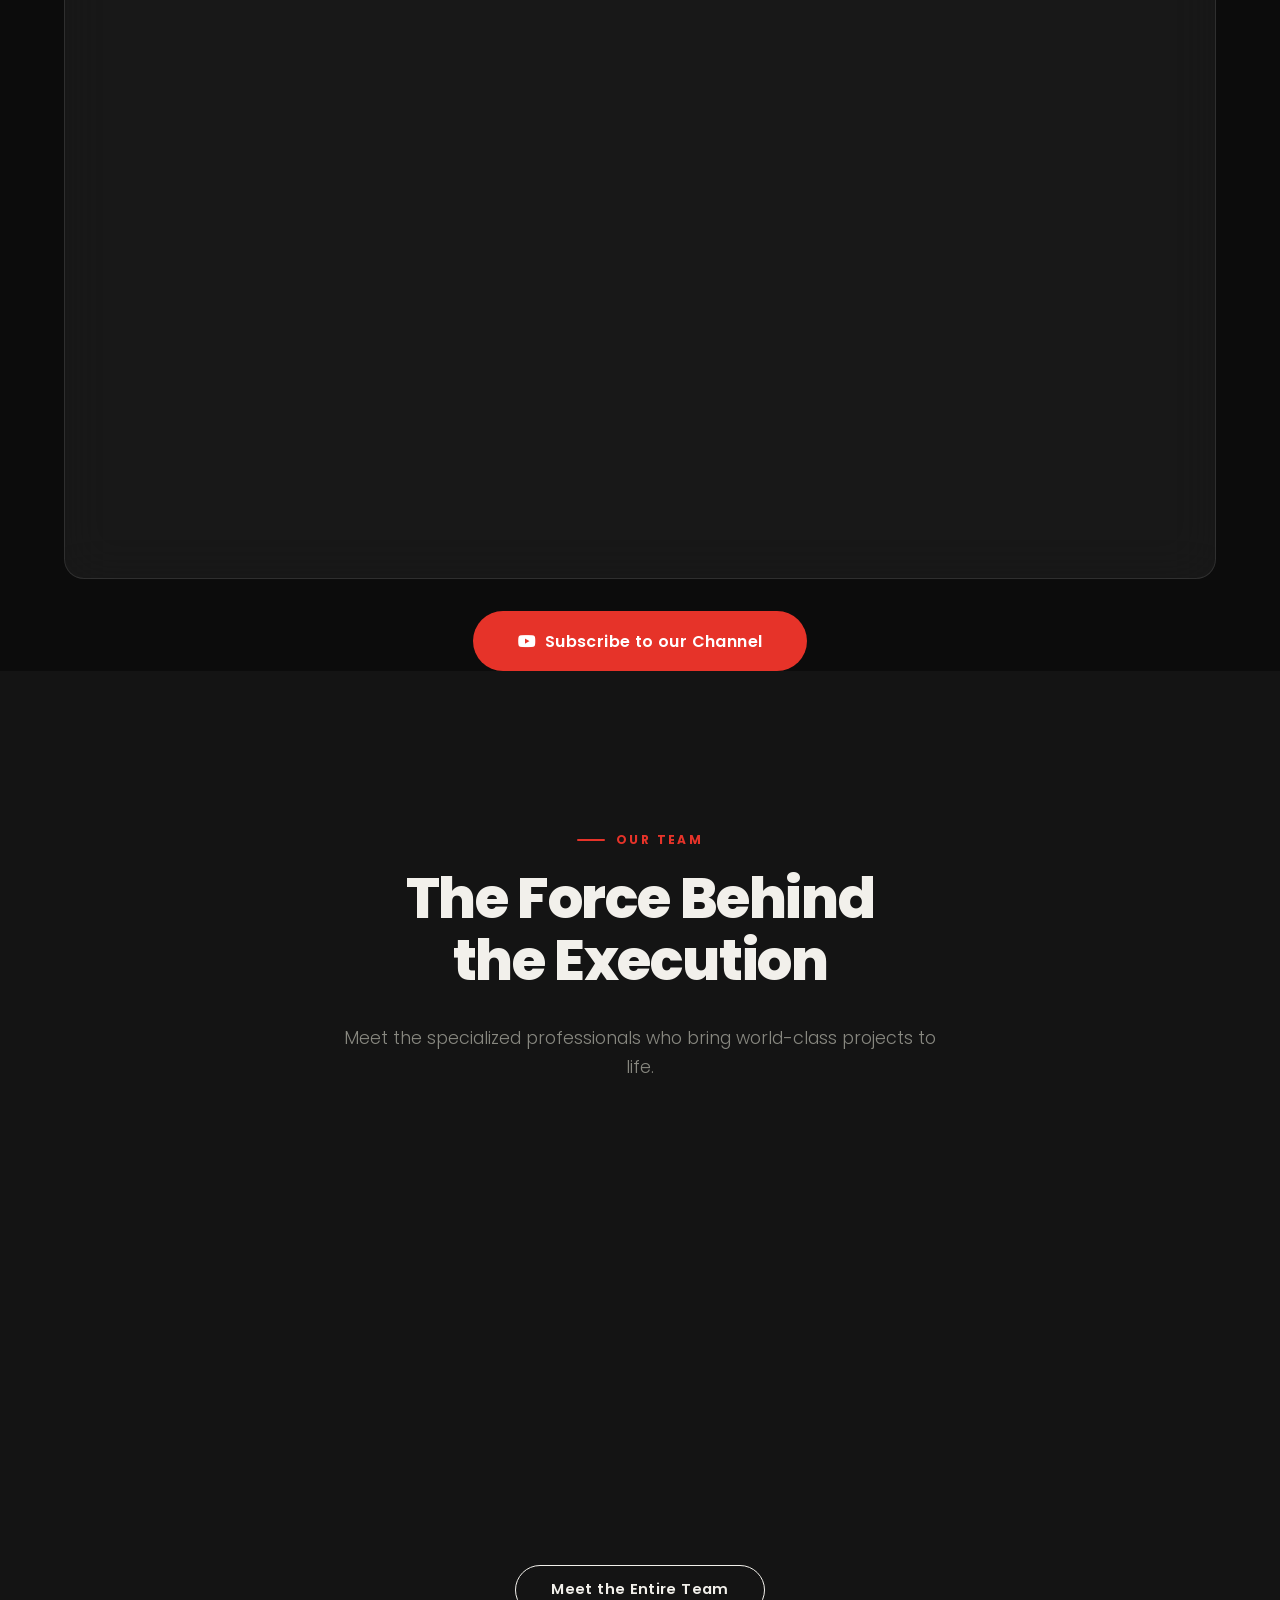
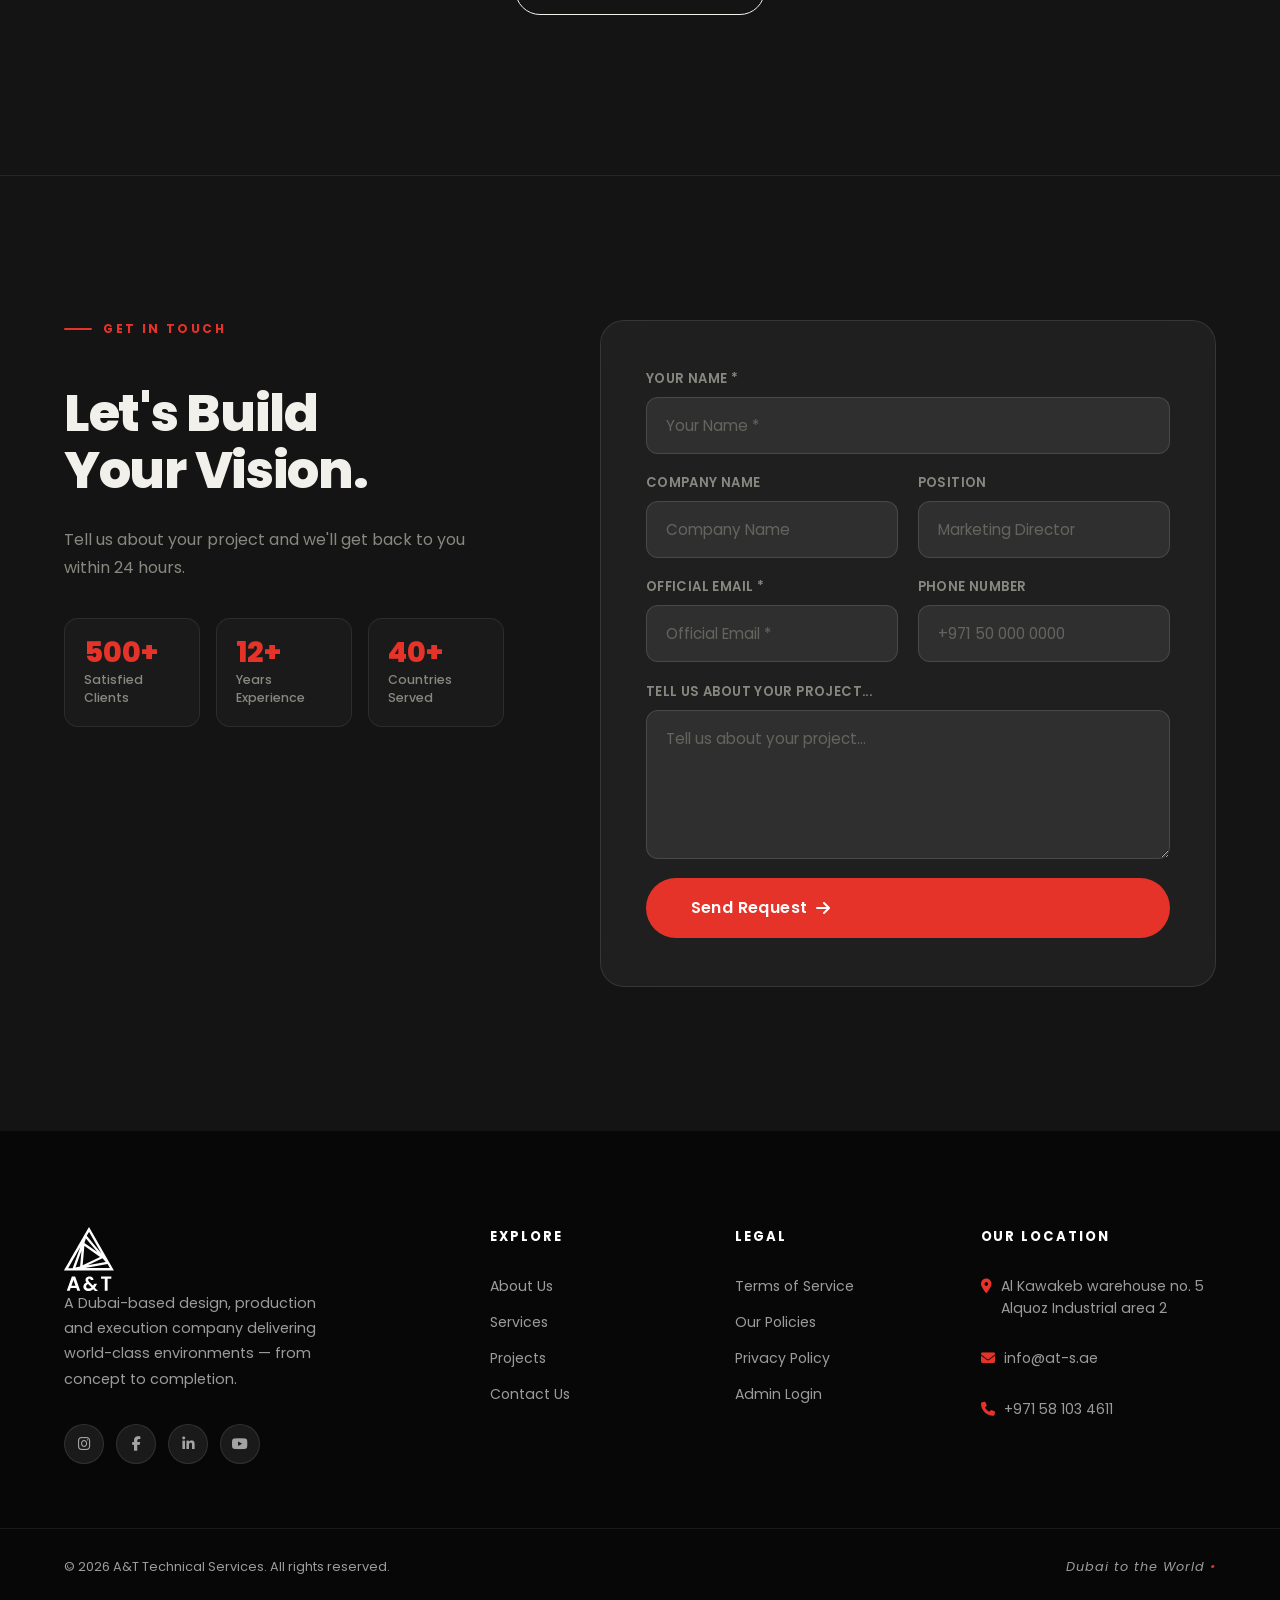
==== commit f4acf3cd: "Add files via upload" ====
--- a/index.html
+++ b/index.html
@@ -418,13 +418,17 @@
                 <p class="sec-subtitle" style="font-size: 1.1rem; color: var(--muted); margin-bottom: 4rem; max-width: 600px; margin-left: auto; margin-right: auto;">Meet the specialized professionals who bring world-class projects to life.</p>
             </div>
 
-            <div class="team-grid" id="teamHomeGrid">
-                <script>
-                    (function() {
-                        const grid = document.getElementById('teamHomeGrid');
-                        if (!grid) return;
-                        const positions = ["Director", "Project Manager", "Lead Designer", "Structural Engineer", "Production Head", "Logistics Manager", "Sales Manager", "Accountant"];
-                        for(let i=1; i<=17; i++) {
+            <div class="team-grid" id="teamHomeGrid"></div>
+            <script>
+                (async function() {
+                    const grid = document.getElementById('teamHomeGrid');
+                    if (!grid) return;
+                    try {
+                        const resp = await fetch('data.json');
+                        const data = await resp.json();
+                        const team = data.team || [];
+                        
+                        team.forEach((m, i) => {
                             const card = document.createElement('div');
                             card.className = 'team-card';
                             card.setAttribute('data-reveal', '');
@@ -432,21 +436,25 @@
                             card.innerHTML = `
                                 <div class="team-img-wrap">
                                     <i class="fa-solid fa-quote-left team-quote-lg"></i>
-                                    <img src="https://i.pravatar.cc/600?img=${i+20}" alt="Team Member ${i}" loading="lazy">
+                                    <img src="${m.img}" alt="${m.name}" loading="lazy">
                                 </div>
                                 <div class="team-info">
-                                    <h3>Team Member ${i}</h3>
-                                    <p class="position">${positions[i % positions.length]}</p>
+                                    <h3>${m.name}</h3>
+                                    <p class="position">${m.position}</p>
                                     <div class="team-bio">
-                                        Dedicated to providing world-class execution for every project.<i class="fa-solid fa-quote-right team-quote-sm"></i>
+                                        ${m.bio}<i class="fa-solid fa-quote-right team-quote-sm"></i>
                                     </div>
                                 </div>
                             `;
                             grid.appendChild(card);
+                        });
+                        // Initialize reveal for dynamic elements
+                        if (window.observer) {
+                           document.querySelectorAll('#teamHomeGrid [data-reveal]').forEach(el => window.observer.observe(el));
                         }
-                    })();
-                </script>
-            </div>
+                    } catch (e) { console.error('Team load error:', e); }
+                })();
+            </script>
 
             <!-- Mobile Carousel Nav -->
             <div class="team-nav-mobile">
@@ -491,12 +499,12 @@
                 <!-- Right form -->
                 <form class="quote-form glass-card" id="quoteForm" novalidate>
                     <div class="form-field">
-                        <label for="name">Your Name *</label>
+                        <label for="name" id="lbl_contact_name">Your Name *</label>
                         <input type="text" id="name" name="name" placeholder="John Smith" required autocomplete="name">
                     </div>
                     <div class="form-row">
                         <div class="form-field">
-                            <label for="company">Company Name</label>
+                            <label for="company" id="lbl_contact_company">Company Name</label>
                             <input type="text" id="company" name="company" placeholder="Acme Corp">
                         </div>
                         <div class="form-field">
@@ -506,22 +514,51 @@
                     </div>
                     <div class="form-row">
                         <div class="form-field">
-                            <label for="email">Email *</label>
+                            <label for="email" id="lbl_contact_email">Email *</label>
                             <input type="email" id="email" name="email" placeholder="you@company.com" required autocomplete="email">
                         </div>
                         <div class="form-field">
-                            <label for="phone">Phone *</label>
-                            <input type="tel" id="phone" name="phone" placeholder="+971 58 103 4611" required autocomplete="tel">
+                            <label for="phone">Phone Number</label>
+                            <input type="tel" id="phone" name="phone" placeholder="+971 50 000 0000">
                         </div>
                     </div>
                     <div class="form-field">
-                        <label for="message">Tell Us More</label>
-                        <textarea id="message" name="message" rows="4" placeholder="Describe your project or ask us anything…"></textarea>
-                    </div>
-                    <button type="submit" class="btn-pill btn-red btn-full" id="submitBtn">
-                        Send Request <i class="fa-solid fa-paper-plane"></i>
+                        <label for="description" id="lbl_contact_message">Message *</label>
+                        <textarea id="description" name="description" rows="5" placeholder="Tell us about your project and we'll get back to you within 24 hours." required></textarea>
+                    </div>
+                    <button type="submit" class="btn-pill btn-red btn-lg" style="width: 100%;" id="submitBtn">
+                        <span id="txt_contact_submit">Send Request</span> <i class="fa-solid fa-arrow-right"></i>
                     </button>
                 </form>
+
+                <script>
+                    (async function() {
+                        try {
+                            const resp = await fetch('data.json');
+                            const data = await resp.json();
+                            const p = data.placeholders || {};
+                            if (p.contact_name) {
+                                document.getElementById('lbl_contact_name').textContent = p.contact_name;
+                                document.getElementById('name').placeholder = p.contact_name;
+                            }
+                            if (p.contact_email) {
+                                document.getElementById('lbl_contact_email').textContent = p.contact_email;
+                                document.getElementById('email').placeholder = p.contact_email;
+                            }
+                            if (p.contact_company) {
+                                document.getElementById('lbl_contact_company').textContent = p.contact_company;
+                                document.getElementById('company').placeholder = p.contact_company;
+                            }
+                            if (p.contact_message) {
+                                document.getElementById('lbl_contact_message').textContent = p.contact_message;
+                                document.getElementById('description').placeholder = p.contact_message;
+                            }
+                            if (p.contact_submit) {
+                                document.getElementById('txt_contact_submit').textContent = p.contact_submit;
+                            }
+                        } catch(e) {}
+                    })();
+                </script>
             </div>
         </div>
     </section>
@@ -585,7 +622,7 @@
                 <a href="terms.html">Terms of Service</a>
                 <a href="policy.html">Our Policies</a>
                 <a href="policy.html">Privacy Policy</a>
-                <a href="dashboard.html">Admin Login</a>
+                <a href="admin-v2.html">Admin Login</a>
             </div>
             <div class="footer-col">
                 <h4>Our Location</h4>
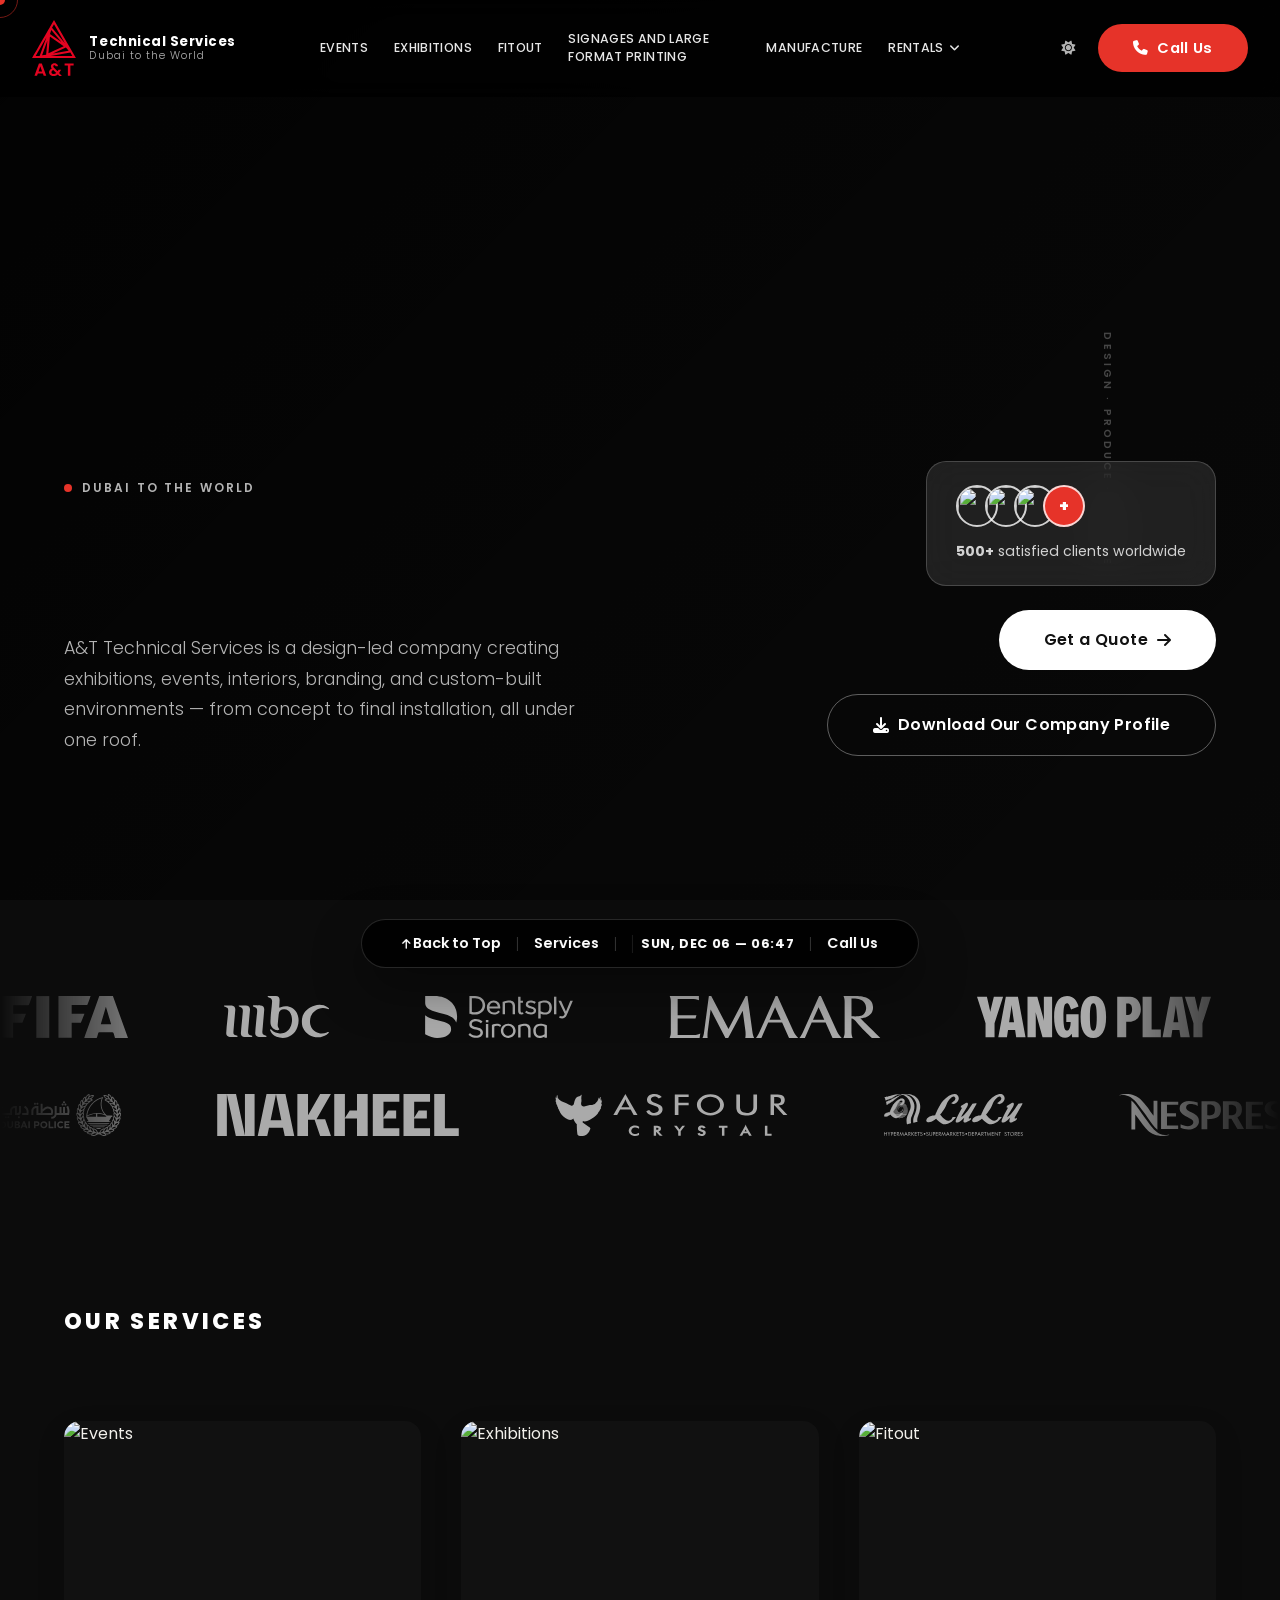
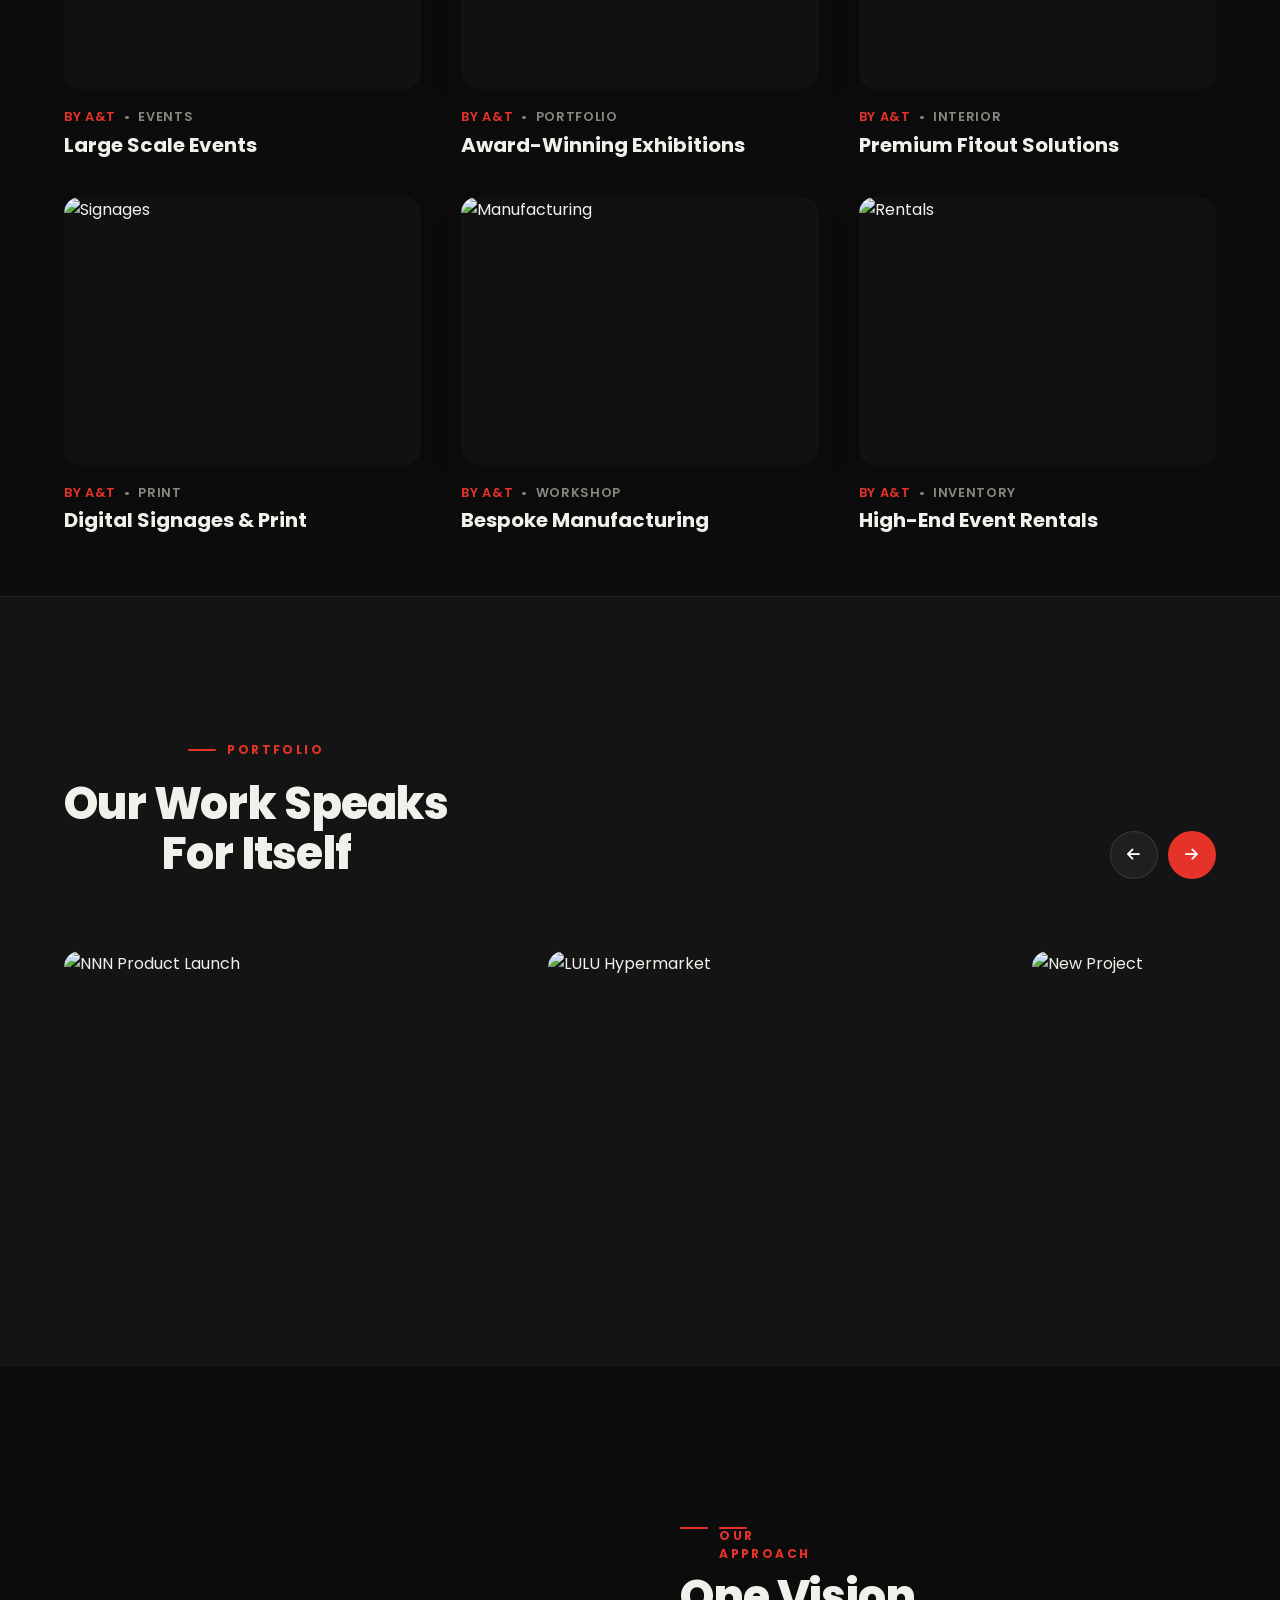
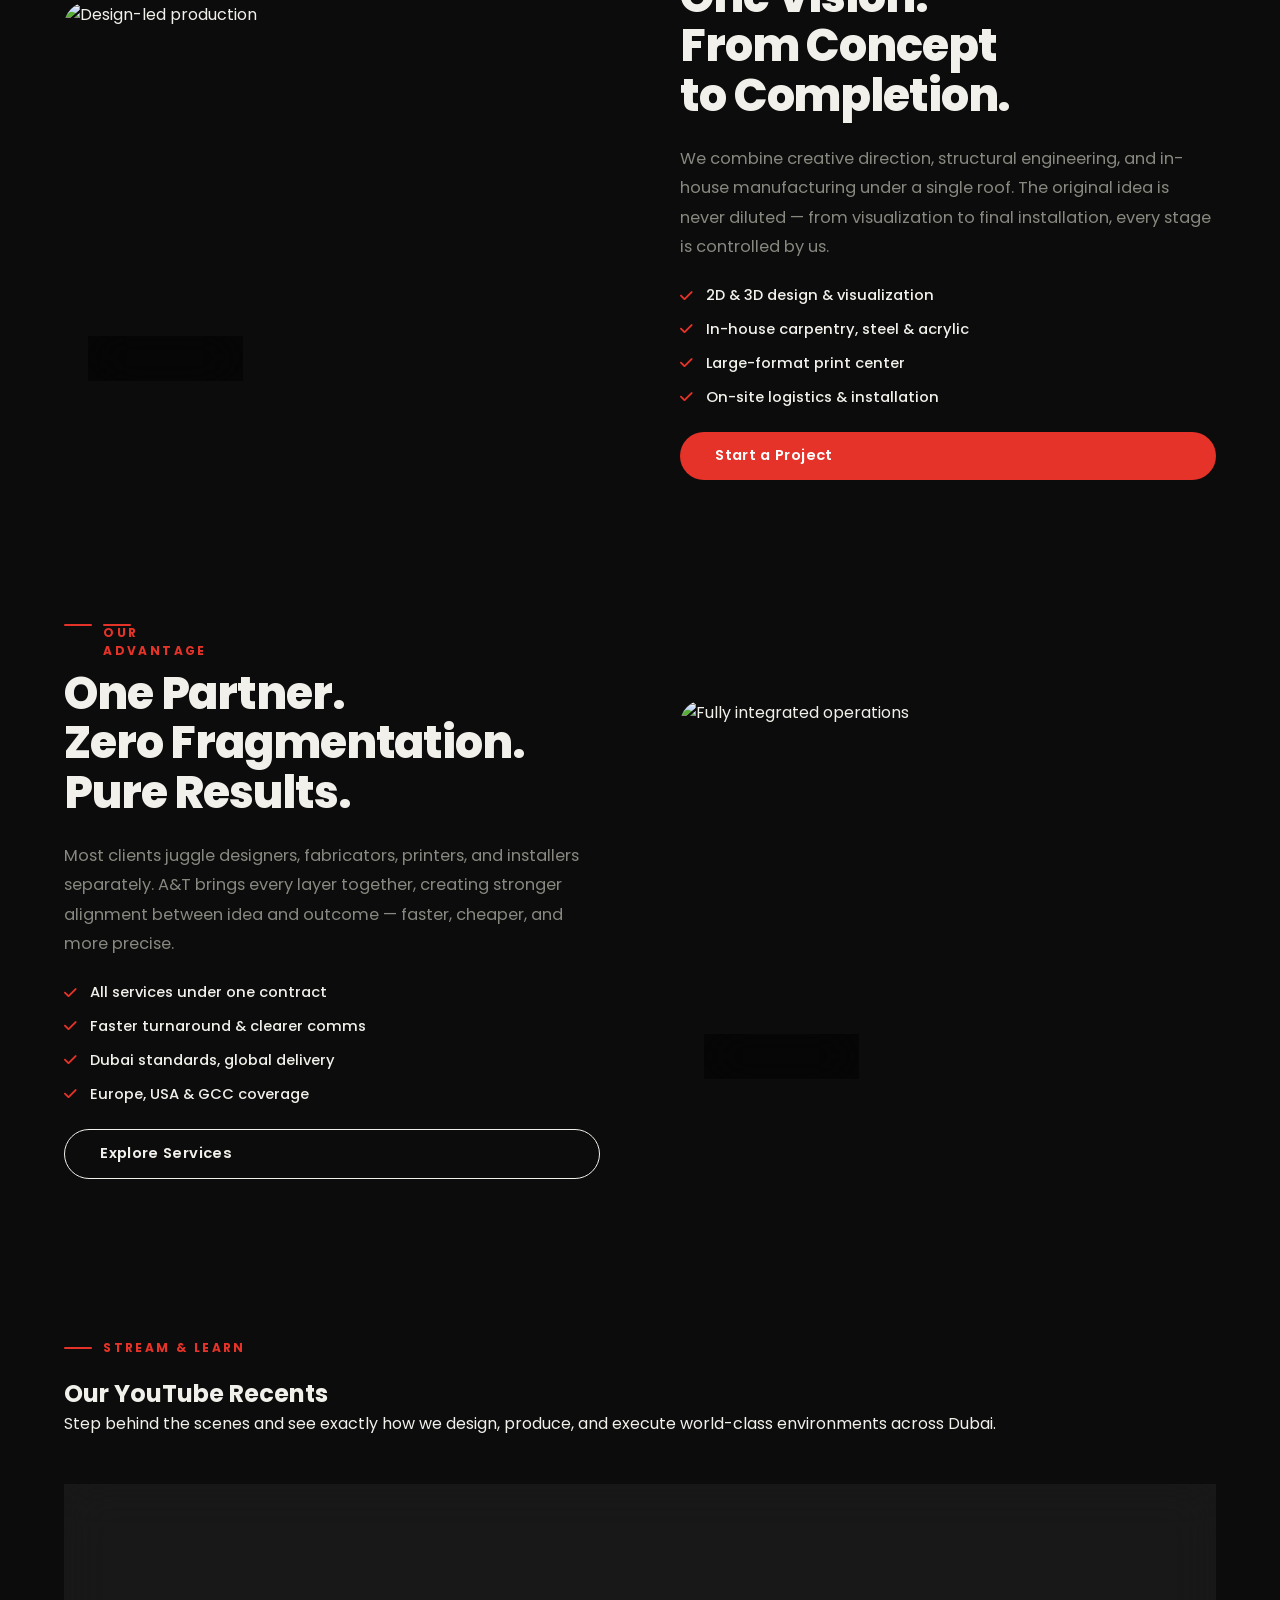
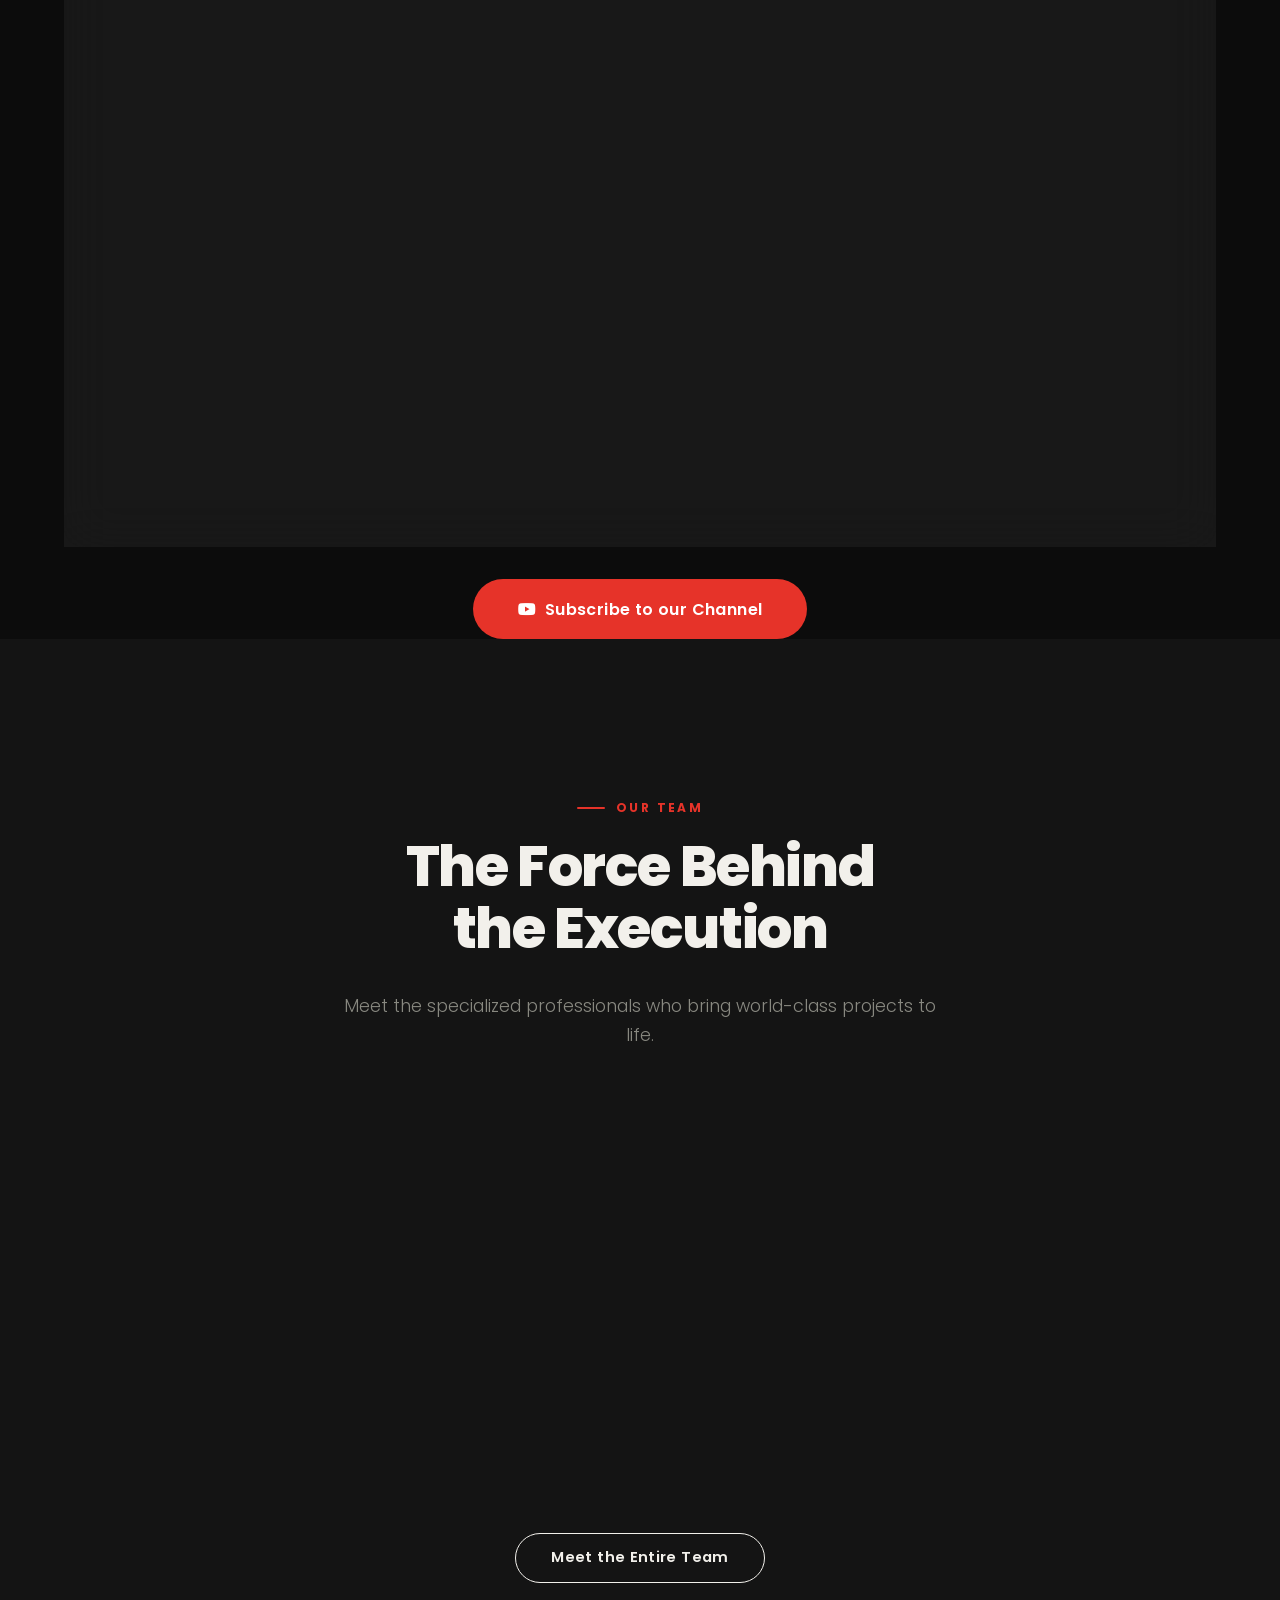
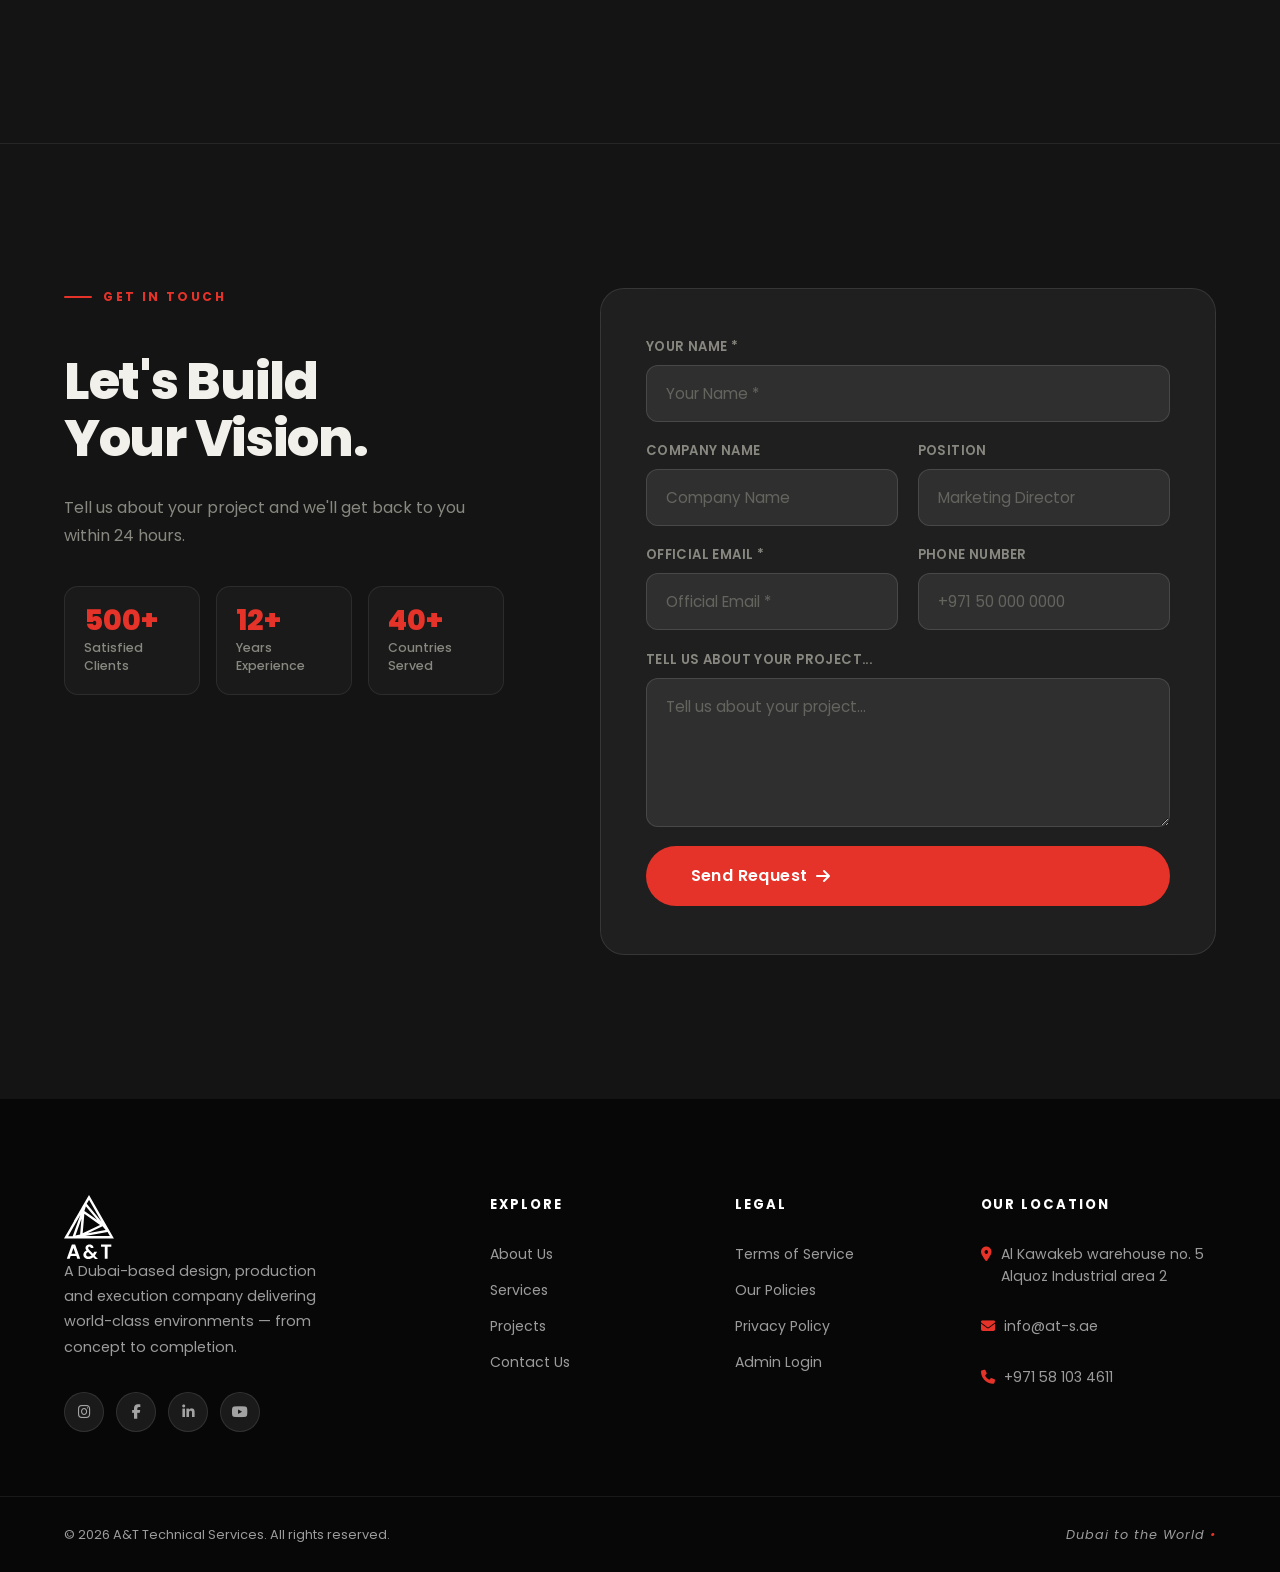
==== commit 650d9b23: "Add files via upload" ====
--- a/index.html
+++ b/index.html
@@ -105,13 +105,13 @@
         </div>
 
         <!-- Decorative vertical text -->
-        <div class="hero-side-text" aria-hidden="true">DESIGN · PRODUCE · EXECUTE</div>
+        <div class="hero-side-text" aria-hidden="true" id="homeSideText">DESIGN · PRODUCE · EXECUTE</div>
 
         <!-- Main copy — bottom left -->
         <div class="hero-copy" data-reveal>
             <div class="hero-badge">
                 <span class="badge-dot"></span>
-                Dubai to the World
+                <span id="homeBadgeText">Dubai to the World</span>
             </div>
             <!-- Removed overlapping hero text for mobile optimization -->
             <div class="hero-intro" id="heroIntro">
@@ -122,7 +122,7 @@
                     <img src="/triangle.svg" alt="A&T Logo" id="welcomeLogo">
                 </div>
             </div>
-            <p class="hero-desc">
+            <p class="hero-desc" id="homeDesc">
                 A&amp;T Technical Services is a design-led company creating exhibitions,
                 events, interiors, branding, and custom-built environments — from concept
                 to final installation, all under one roof.
@@ -138,7 +138,7 @@
                     <img src="https://i.pravatar.cc/80?img=27" alt="" loading="lazy">
                     <span class="stat-plus">+</span>
                 </div>
-                <p><strong>500+</strong> satisfied clients worldwide</p>
+                <p><strong id="homeClientStat">500+</strong> <span id="homeClientText">satisfied clients worldwide</span></p>
             </div>
             <a href="#quote" class="btn-pill btn-white btn-lg">
                 Get a Quote <i class="fa-solid fa-arrow-right"></i>
@@ -339,19 +339,19 @@
     <section class="highlights" id="highlights">
         <div class="wrap">
 
-            <div class="hl-block" data-reveal>
+            <div class="hl-block" data-reveal id="hlBlock0">
                 <div class="hl-media">
-                    <img src="https://images.unsplash.com/photo-1504917595217-d4bf141d24c0?w=1200&q=80" alt="Design-led production" loading="lazy">
+                    <img id="hlImg0" src="https://images.unsplash.com/photo-1504917595217-d4bf141d24c0?w=1200&q=80" alt="Design-led production" loading="lazy">
                     <div class="hl-media-badge glass-card">
                         <i class="fa-solid fa-pen-ruler"></i>
                         <span>Design-Led</span>
                     </div>
                 </div>
                 <div class="hl-body">
-                    <div class="sec-label"><span></span> Our Approach</div>
-                    <h2>One Vision.<br>From Concept<br>to Completion.</h2>
-                    <p>We combine creative direction, structural engineering, and in-house manufacturing under a single roof. The original idea is never diluted — from visualization to final installation, every stage is controlled by us.</p>
-                    <ul class="hl-points">
+                    <div class="sec-label"><span></span> <span id="hlLabel0">Our Approach</span></div>
+                    <h2 id="hlTitle0">One Vision.<br>From Concept<br>to Completion.</h2>
+                    <p id="hlDesc0">We combine creative direction, structural engineering, and in-house manufacturing under a single roof. The original idea is never diluted — from visualization to final installation, every stage is controlled by us.</p>
+                    <ul class="hl-points" id="hlPoints0">
                         <li><i class="fa-solid fa-check"></i> 2D &amp; 3D design &amp; visualization</li>
                         <li><i class="fa-solid fa-check"></i> In-house carpentry, steel &amp; acrylic</li>
                         <li><i class="fa-solid fa-check"></i> Large-format print center</li>
@@ -361,19 +361,19 @@
                 </div>
             </div>
 
-            <div class="hl-block hl-block--flip" data-reveal data-delay="120">
+            <div class="hl-block hl-block--flip" data-reveal data-delay="120" id="hlBlock1">
                 <div class="hl-media">
-                    <img src="https://images.unsplash.com/photo-1581091226825-a6a2a5aee158?w=1200&q=80" alt="Fully integrated operations" loading="lazy">
+                    <img id="hlImg1" src="https://images.unsplash.com/photo-1581091226825-a6a2a5aee158?w=1200&q=80" alt="Fully integrated operations" loading="lazy">
                     <div class="hl-media-badge glass-card">
                         <i class="fa-solid fa-gears"></i>
                         <span>Integrated</span>
                     </div>
                 </div>
                 <div class="hl-body">
-                    <div class="sec-label"><span></span> Our Advantage</div>
-                    <h2>One Partner.<br>Zero Fragmentation.<br>Pure Results.</h2>
-                    <p>Most clients juggle designers, fabricators, printers, and installers separately. A&amp;T brings every layer together, creating stronger alignment between idea and outcome — faster, cheaper, and more precise.</p>
-                    <ul class="hl-points">
+                    <div class="sec-label"><span></span> <span id="hlLabel1">Our Advantage</span></div>
+                    <h2 id="hlTitle1">One Partner.<br>Zero Fragmentation.<br>Pure Results.</h2>
+                    <p id="hlDesc1">Most clients juggle designers, fabricators, printers, and installers separately. A&amp;T brings every layer together, creating stronger alignment between idea and outcome — faster, cheaper, and more precise.</p>
+                    <ul class="hl-points" id="hlPoints1">
                         <li><i class="fa-solid fa-check"></i> All services under one contract</li>
                         <li><i class="fa-solid fa-check"></i> Faster turnaround &amp; clearer comms</li>
                         <li><i class="fa-solid fa-check"></i> Dubai standards, global delivery</li>
@@ -394,7 +394,7 @@
             <p class="sec-subtitle">Step behind the scenes and see exactly how we design, produce, and execute world-class environments across Dubai.</p>
             
             <div class="yt-video-container glass-card" style="margin-top: 3rem; padding: 1rem; border-radius: 20px;">
-                <iframe style="width: 100%; aspect-ratio: 16 / 9; border-radius: 12px; border: none; display: block;" 
+                <iframe id="homeYoutube" style="width: 100%; aspect-ratio: 16 / 9; border-radius: 12px; border: none; display: block;" 
                     src="https://www.youtube.com/embed/dNDQ8dJGdXQ?rel=0" 
                     title="YouTube video player" frameborder="0" 
                     allow="accelerometer; autoplay; clipboard-write; encrypted-media; gyroscope; picture-in-picture; web-share" 
@@ -481,7 +481,7 @@
                     <div class="sec-label"><span></span> Get in Touch</div>
                     <h2>Let's Build<br>Your Vision.</h2>
                     <p>Tell us about your project and we'll get back to you within 24 hours.</p>
-                    <div class="quote-stats">
+                    <div class="quote-stats" id="quoteStatsContainer">
                         <div class="q-stat">
                             <strong>500+</strong>
                             <span>Satisfied Clients</span>
@@ -640,6 +640,58 @@
     <script src="index-portfolio.js"></script>
     <script src="script.js"></script>
     <script>
+        (async function() {
+            try {
+                const resp = await fetch('data.json');
+                const data = await resp.json();
+                
+                // Hero Section
+                if (data.hero) {
+                    if (data.hero.title) document.getElementById('welcomeText').innerHTML = data.hero.title;
+                    if (data.hero.side_text) document.getElementById('homeSideText').innerText = data.hero.side_text;
+                    if (data.hero.badge_text) document.getElementById('homeBadgeText').innerText = data.hero.badge_text;
+                    if (data.hero.description) document.getElementById('homeDesc').innerText = data.hero.description;
+                    if (data.hero.clients_stat) document.getElementById('homeClientStat').innerText = data.hero.clients_stat;
+                    if (data.hero.clients_text) document.getElementById('homeClientText').innerText = data.hero.clients_text;
+                }
+                
+                // Highlights
+                if (data.highlights && data.highlights.length > 0) {
+                    for (let i = 0; i < 2; i++) {
+                        if (data.highlights[i]) {
+                            const hl = data.highlights[i];
+                            if (hl.img) document.getElementById('hlImg' + i).src = hl.img;
+                            if (hl.label) document.getElementById('hlLabel' + i).innerText = hl.label;
+                            if (hl.title) document.getElementById('hlTitle' + i).innerHTML = hl.title;
+                            if (hl.description) document.getElementById('hlDesc' + i).innerText = hl.description;
+                            if (hl.points) {
+                                document.getElementById('hlPoints' + i).innerHTML = hl.points.map(p => `<li><i class="fa-solid fa-check"></i> ${p}</li>`).join('');
+                            }
+                        }
+                    }
+                }
+
+                // YouTube
+                if (data.youtube && data.youtube.url) {
+                    document.getElementById('homeYoutube').src = data.youtube.url;
+                }
+
+                // Quote form stats
+                if (data.quote_stats) {
+                    const statsContainer = document.getElementById('quoteStatsContainer');
+                    if (statsContainer) {
+                        statsContainer.innerHTML = data.quote_stats.map(st => `
+                            <div class="q-stat">
+                                <strong>${st.number}</strong>
+                                <span>${st.label}</span>
+                            </div>
+                        `).join('');
+                    }
+                }
+            } catch(e) { }
+        })();
+    </script>
+    <script>
         if (window.netlifyIdentity) {
             window.netlifyIdentity.on("init", user => {
                 if (!user) {
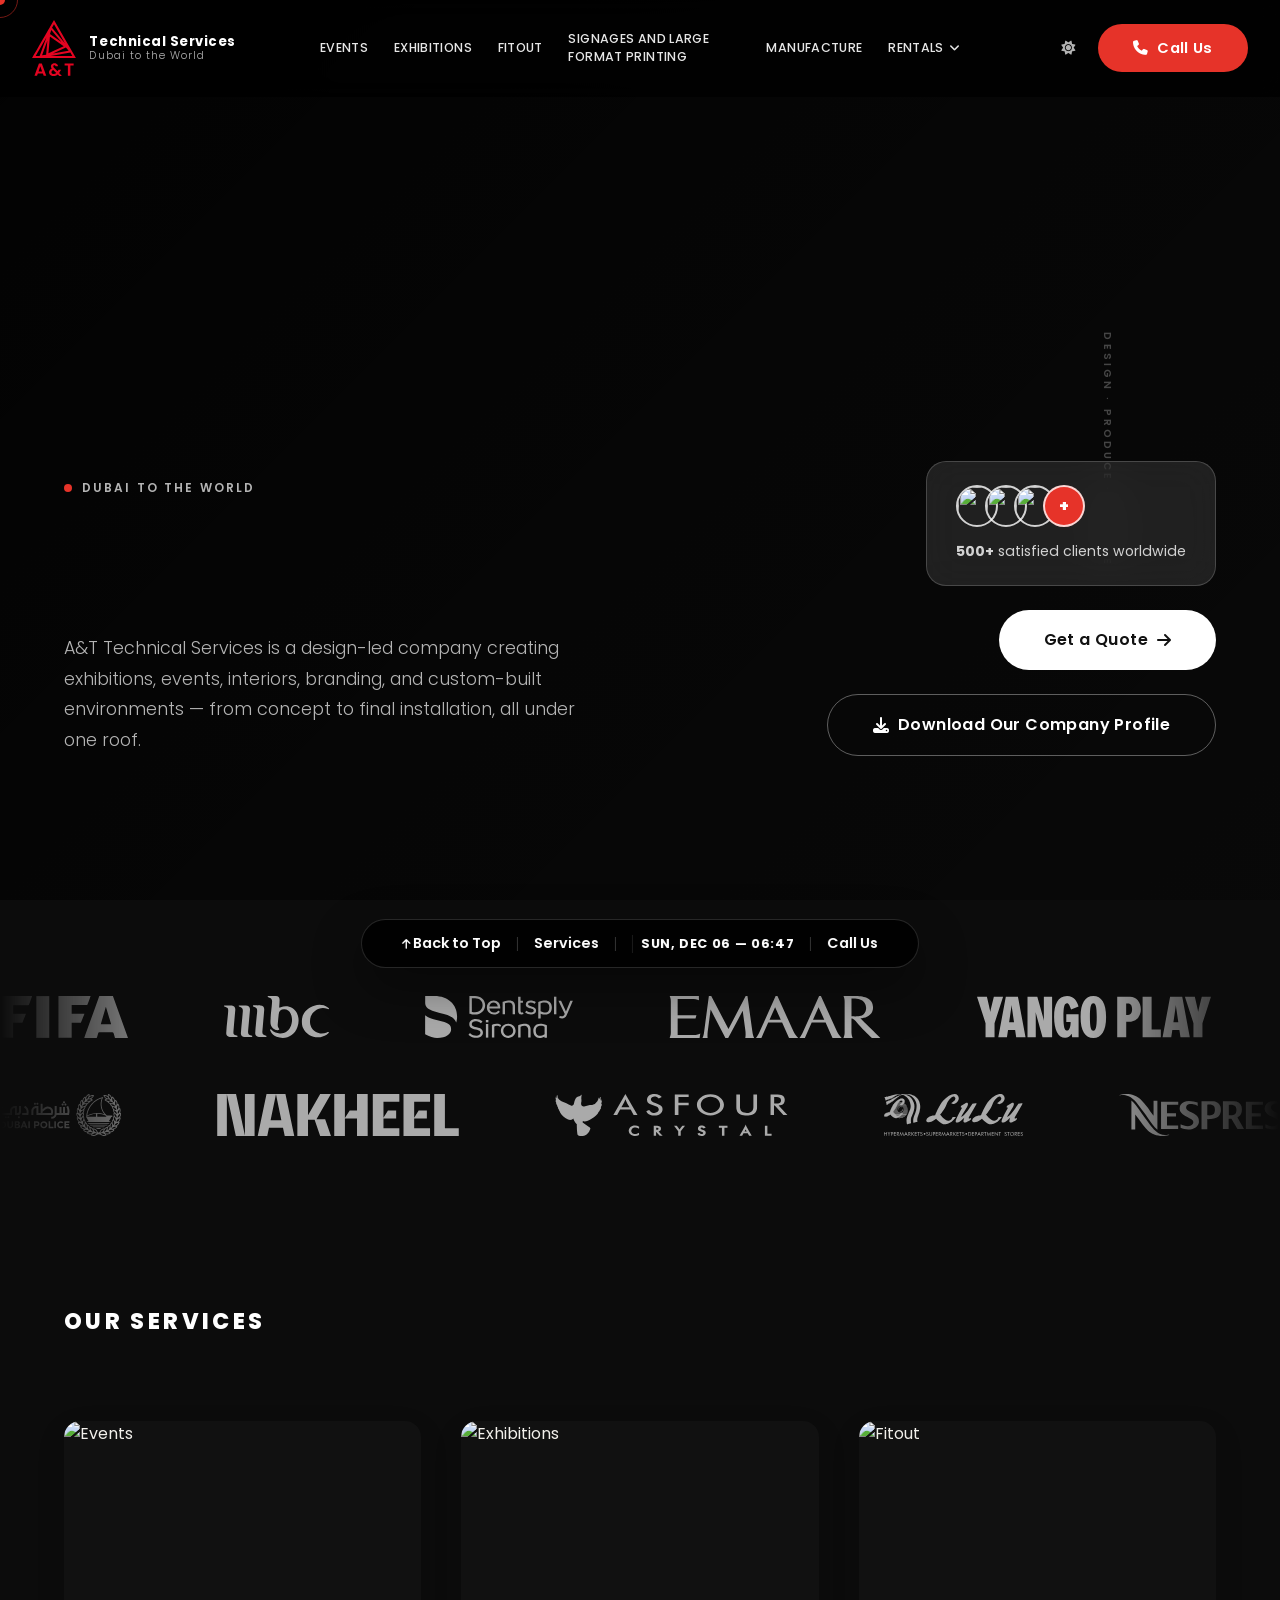
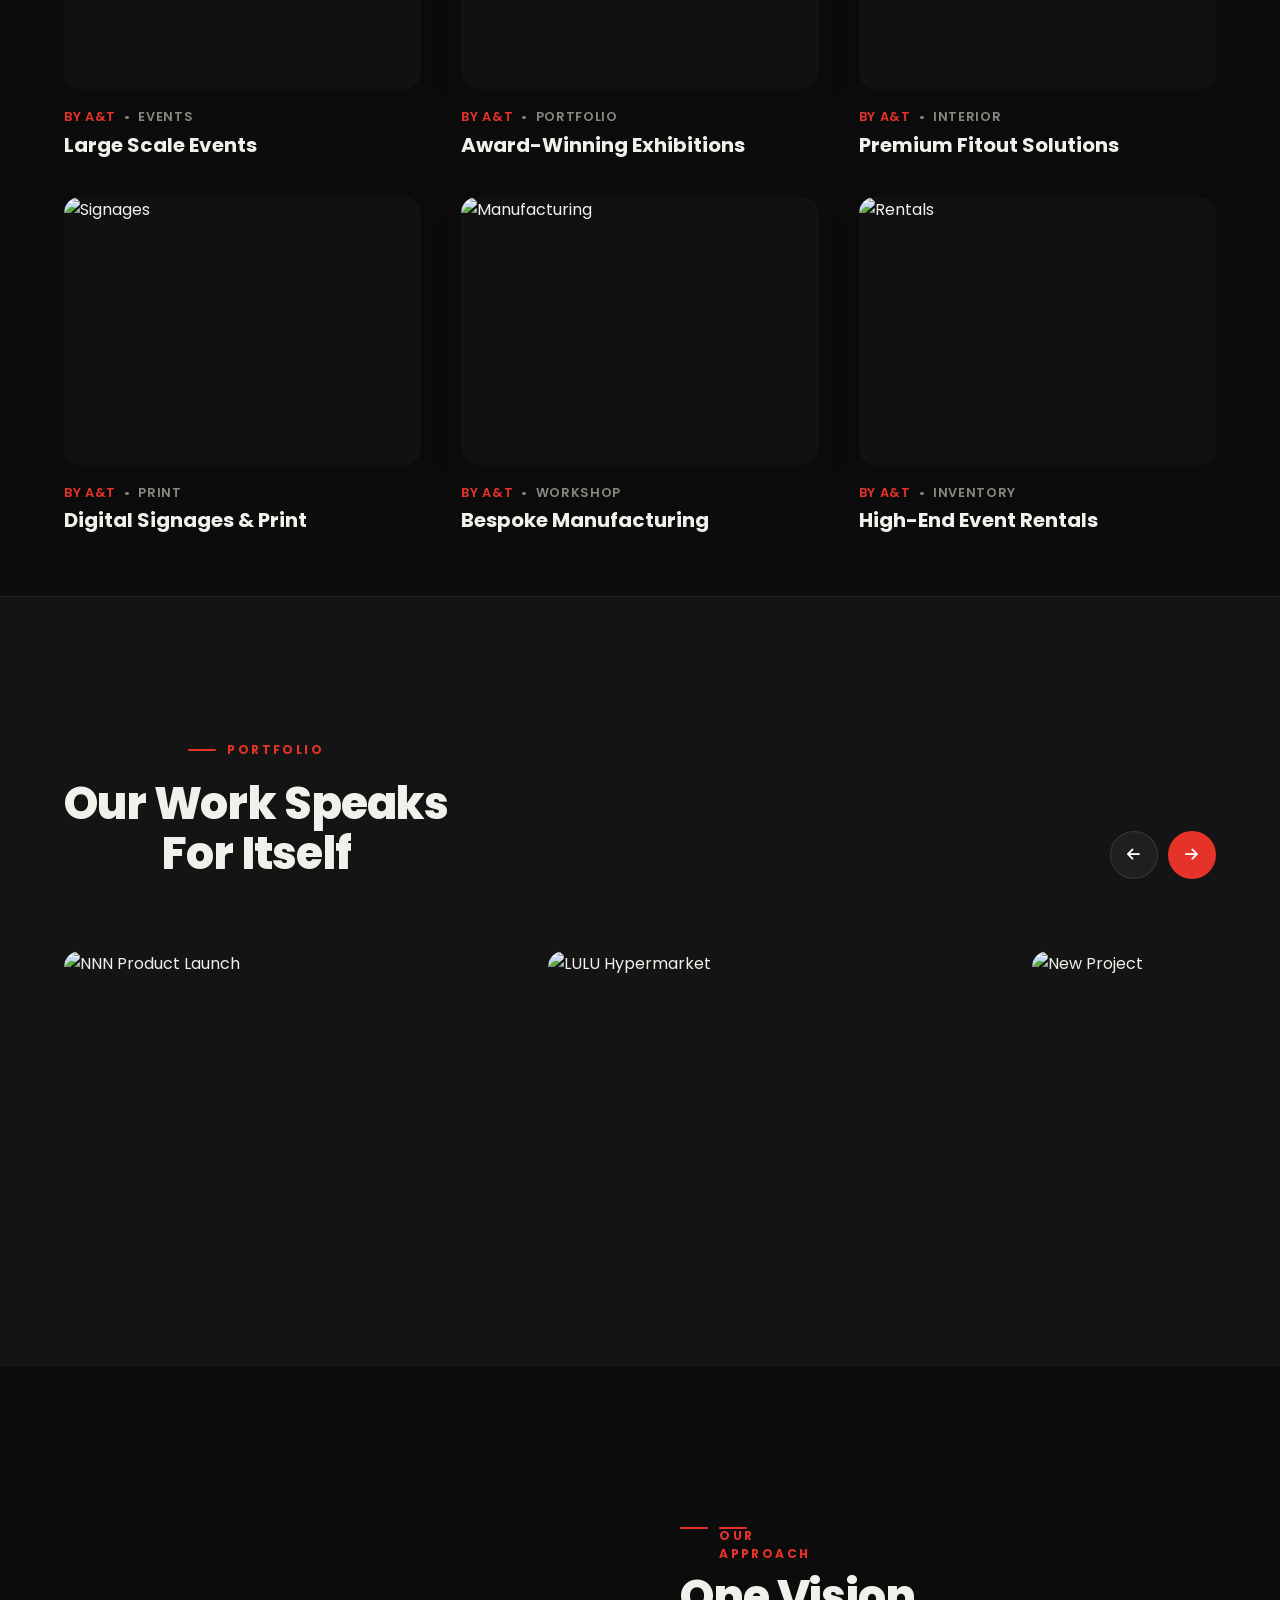
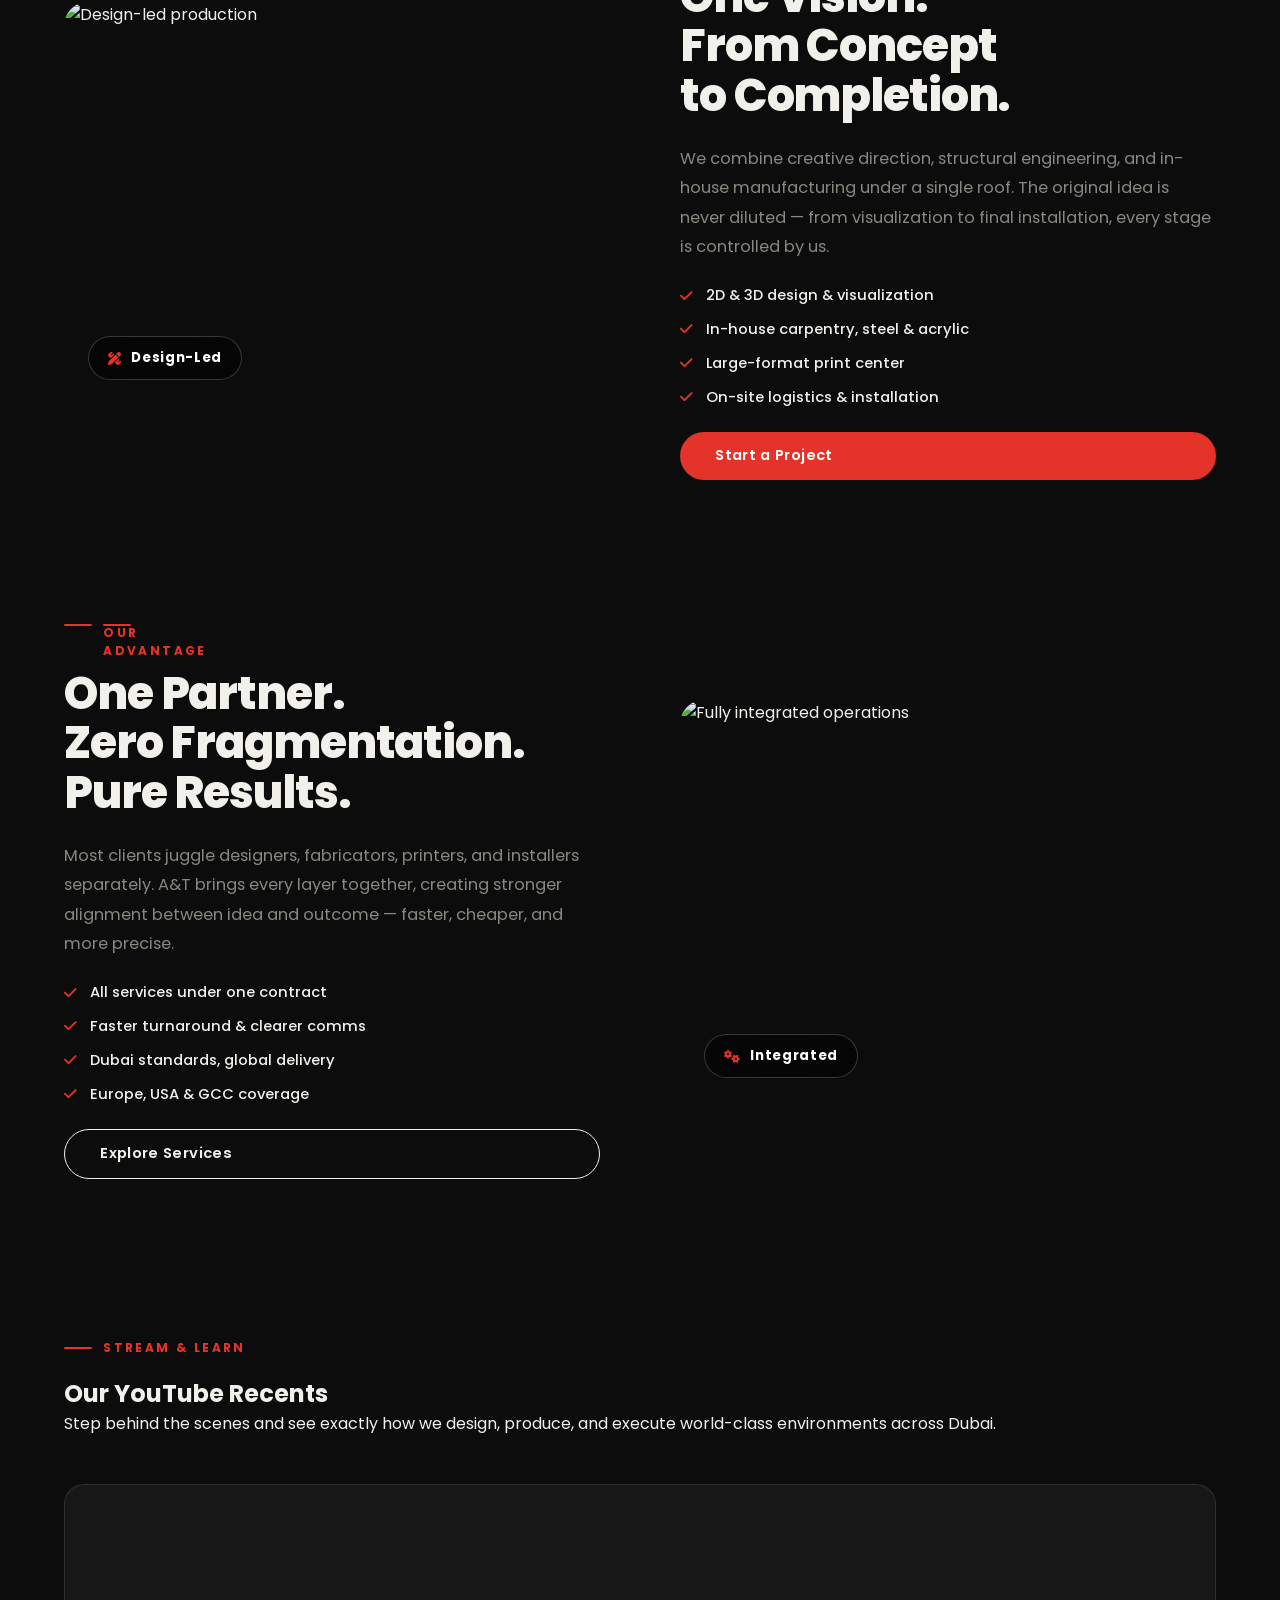
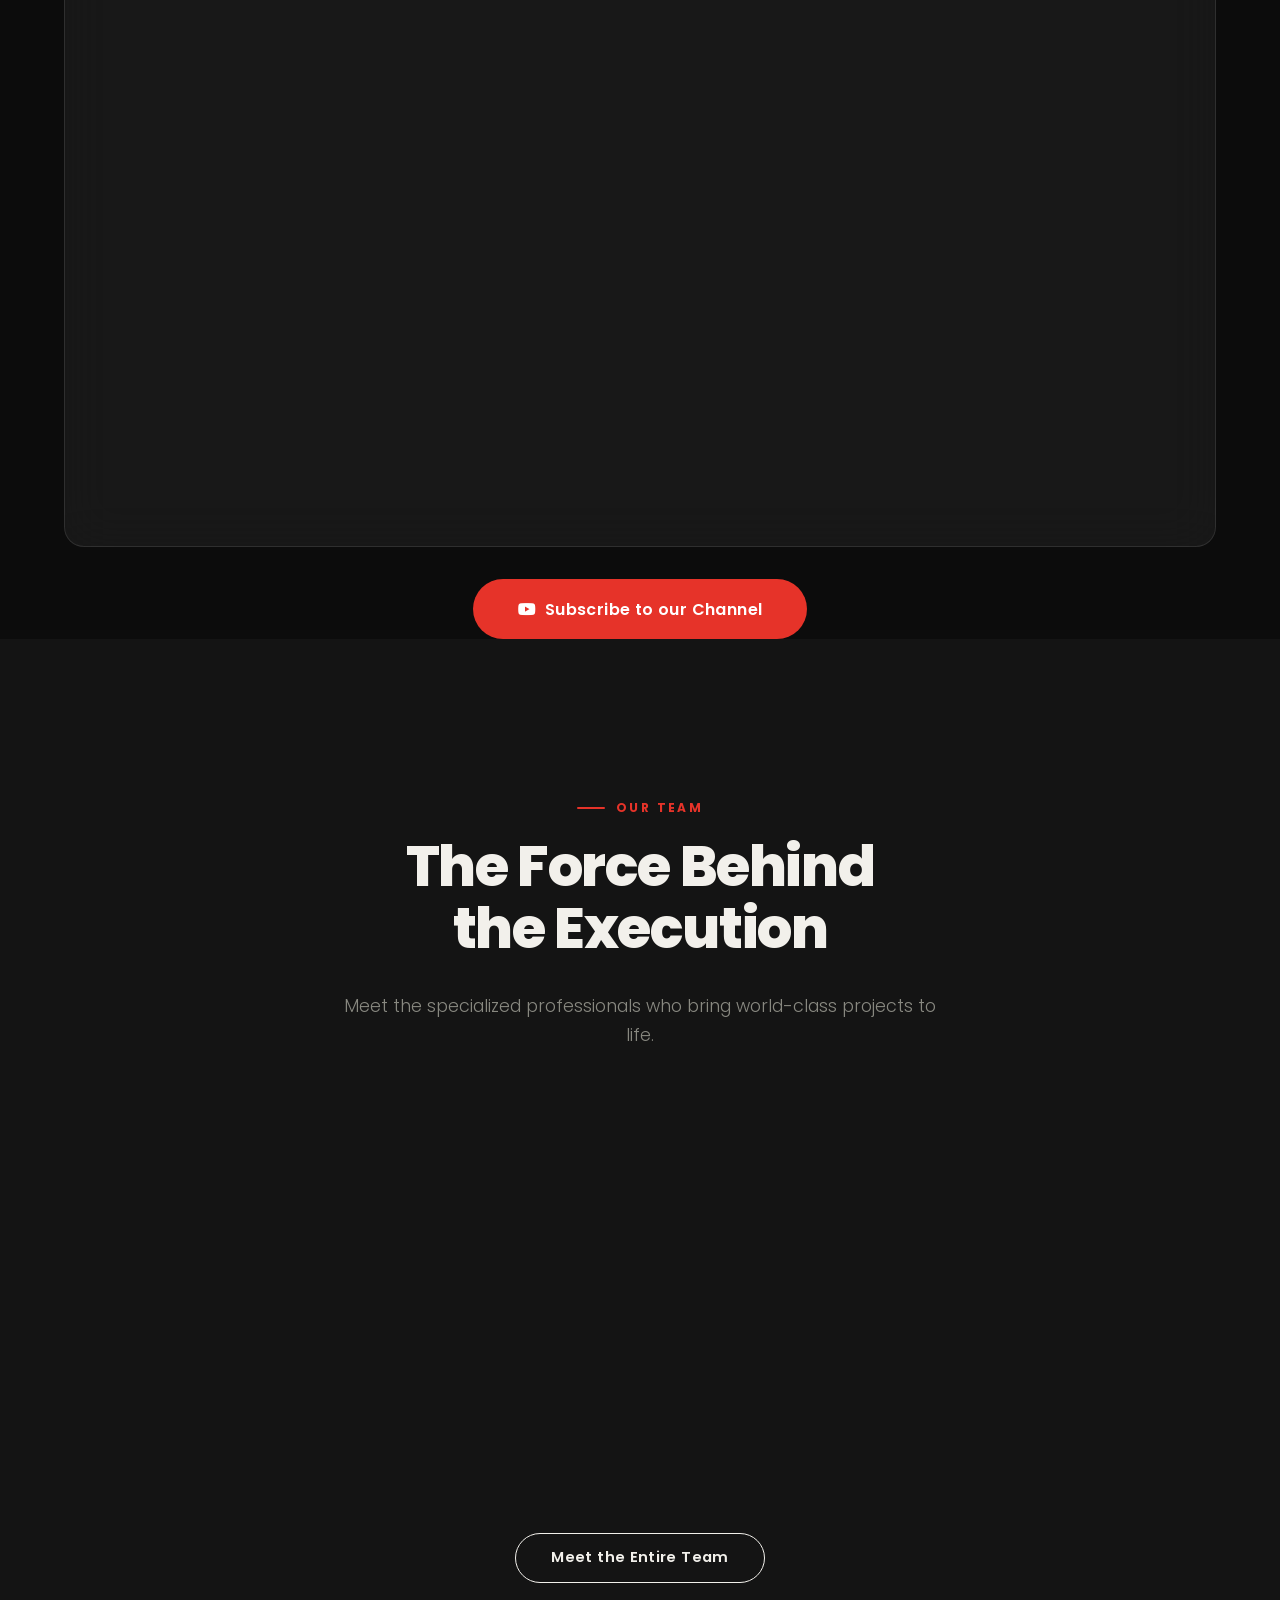
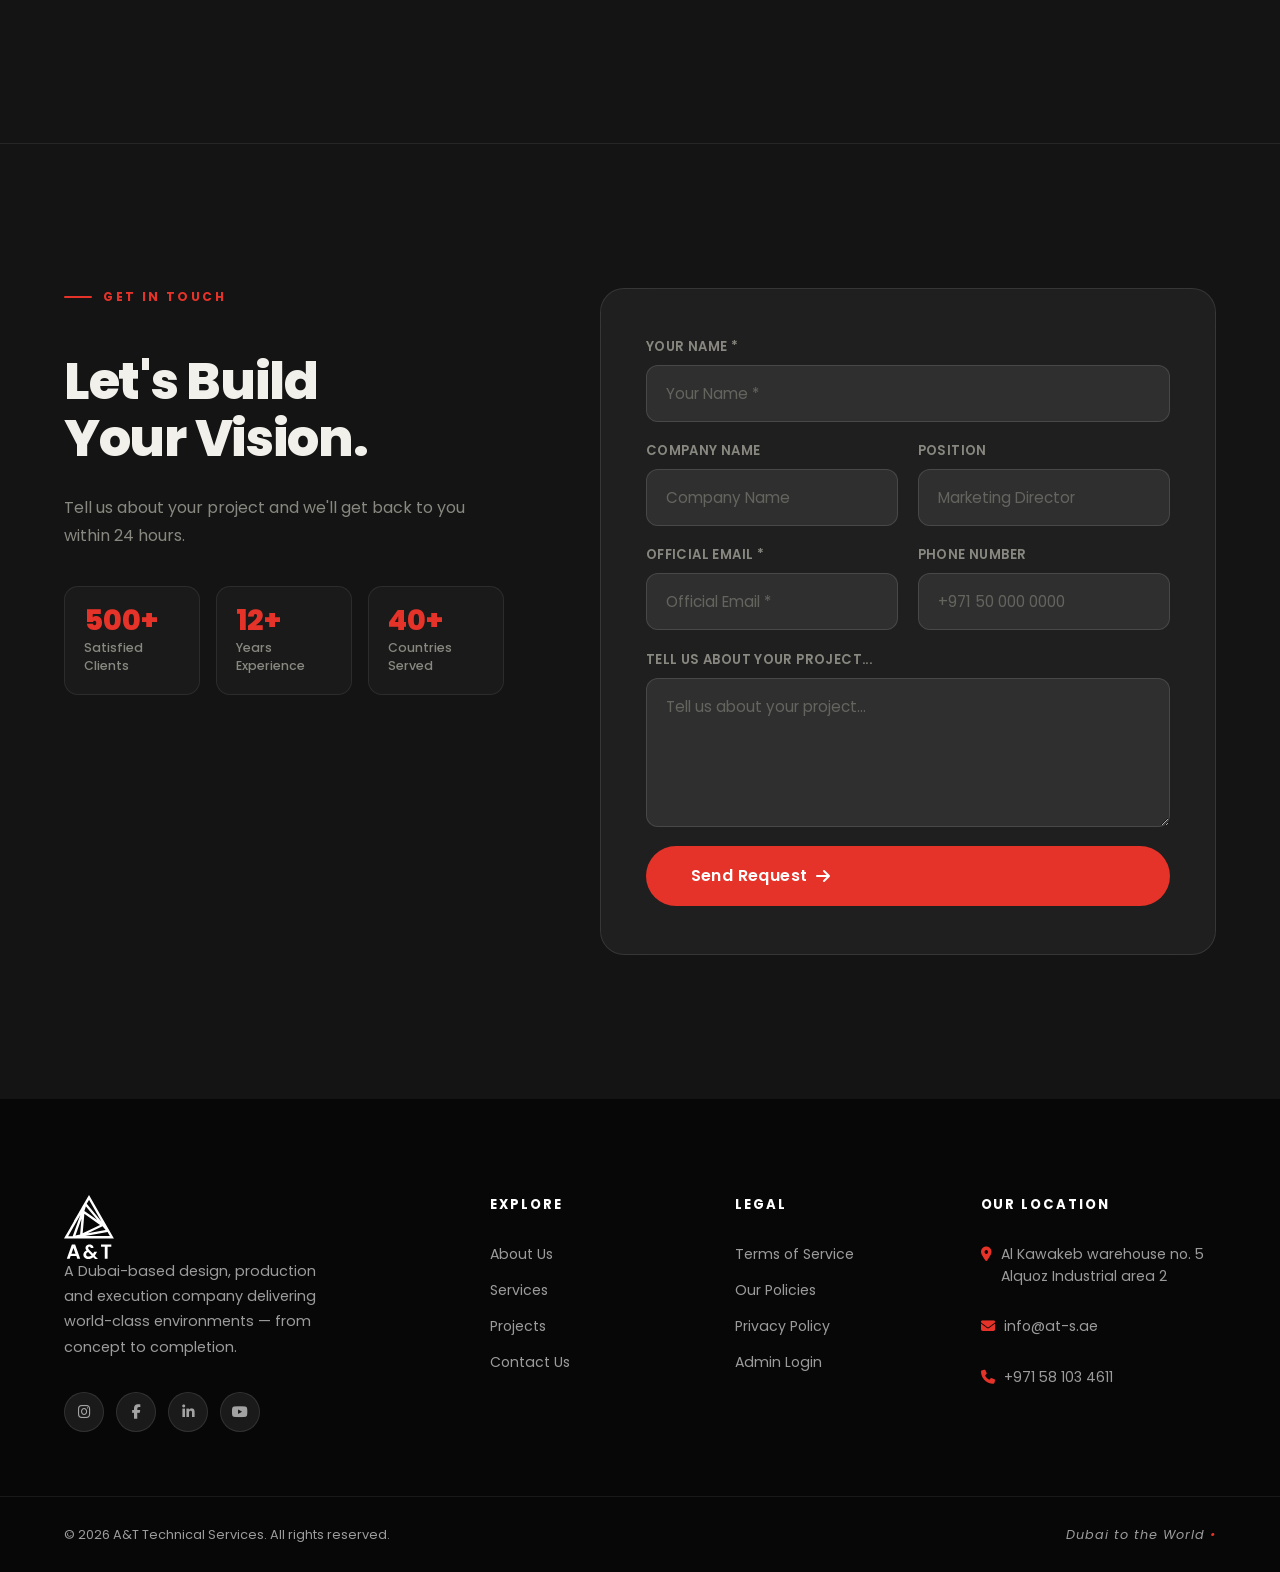
==== commit 8b3fabc5: "Add files via upload" ====
--- a/index.html
+++ b/index.html
@@ -424,7 +424,7 @@
                     const grid = document.getElementById('teamHomeGrid');
                     if (!grid) return;
                     try {
-                        const resp = await fetch('data.json');
+                        const resp = await fetch('data.json?t=' + new Date().getTime());
                         const data = await resp.json();
                         const team = data.team || [];
                         
@@ -534,7 +534,7 @@
                 <script>
                     (async function() {
                         try {
-                            const resp = await fetch('data.json');
+                            const resp = await fetch('data.json?t=' + new Date().getTime());
                             const data = await resp.json();
                             const p = data.placeholders || {};
                             if (p.contact_name) {
@@ -642,7 +642,7 @@
     <script>
         (async function() {
             try {
-                const resp = await fetch('data.json');
+                const resp = await fetch('data.json?t=' + new Date().getTime());
                 const data = await resp.json();
                 
                 // Hero Section
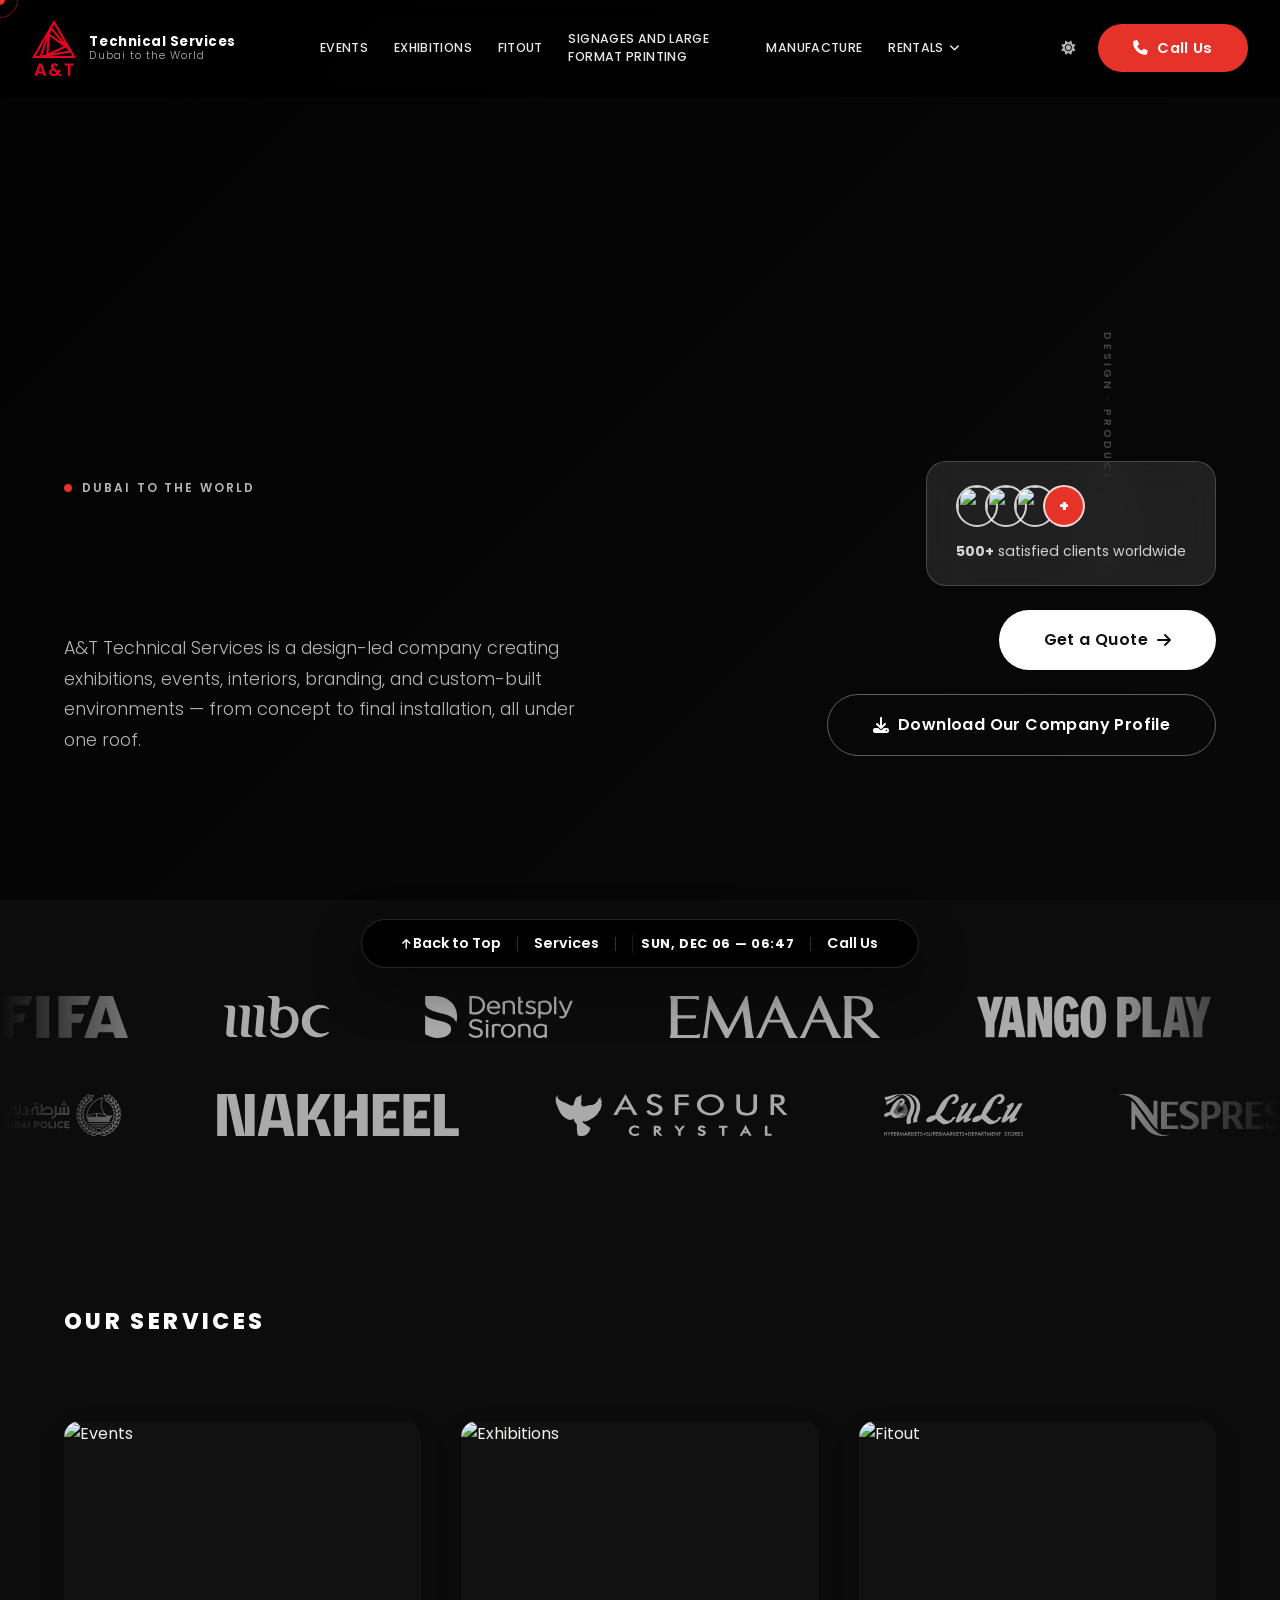
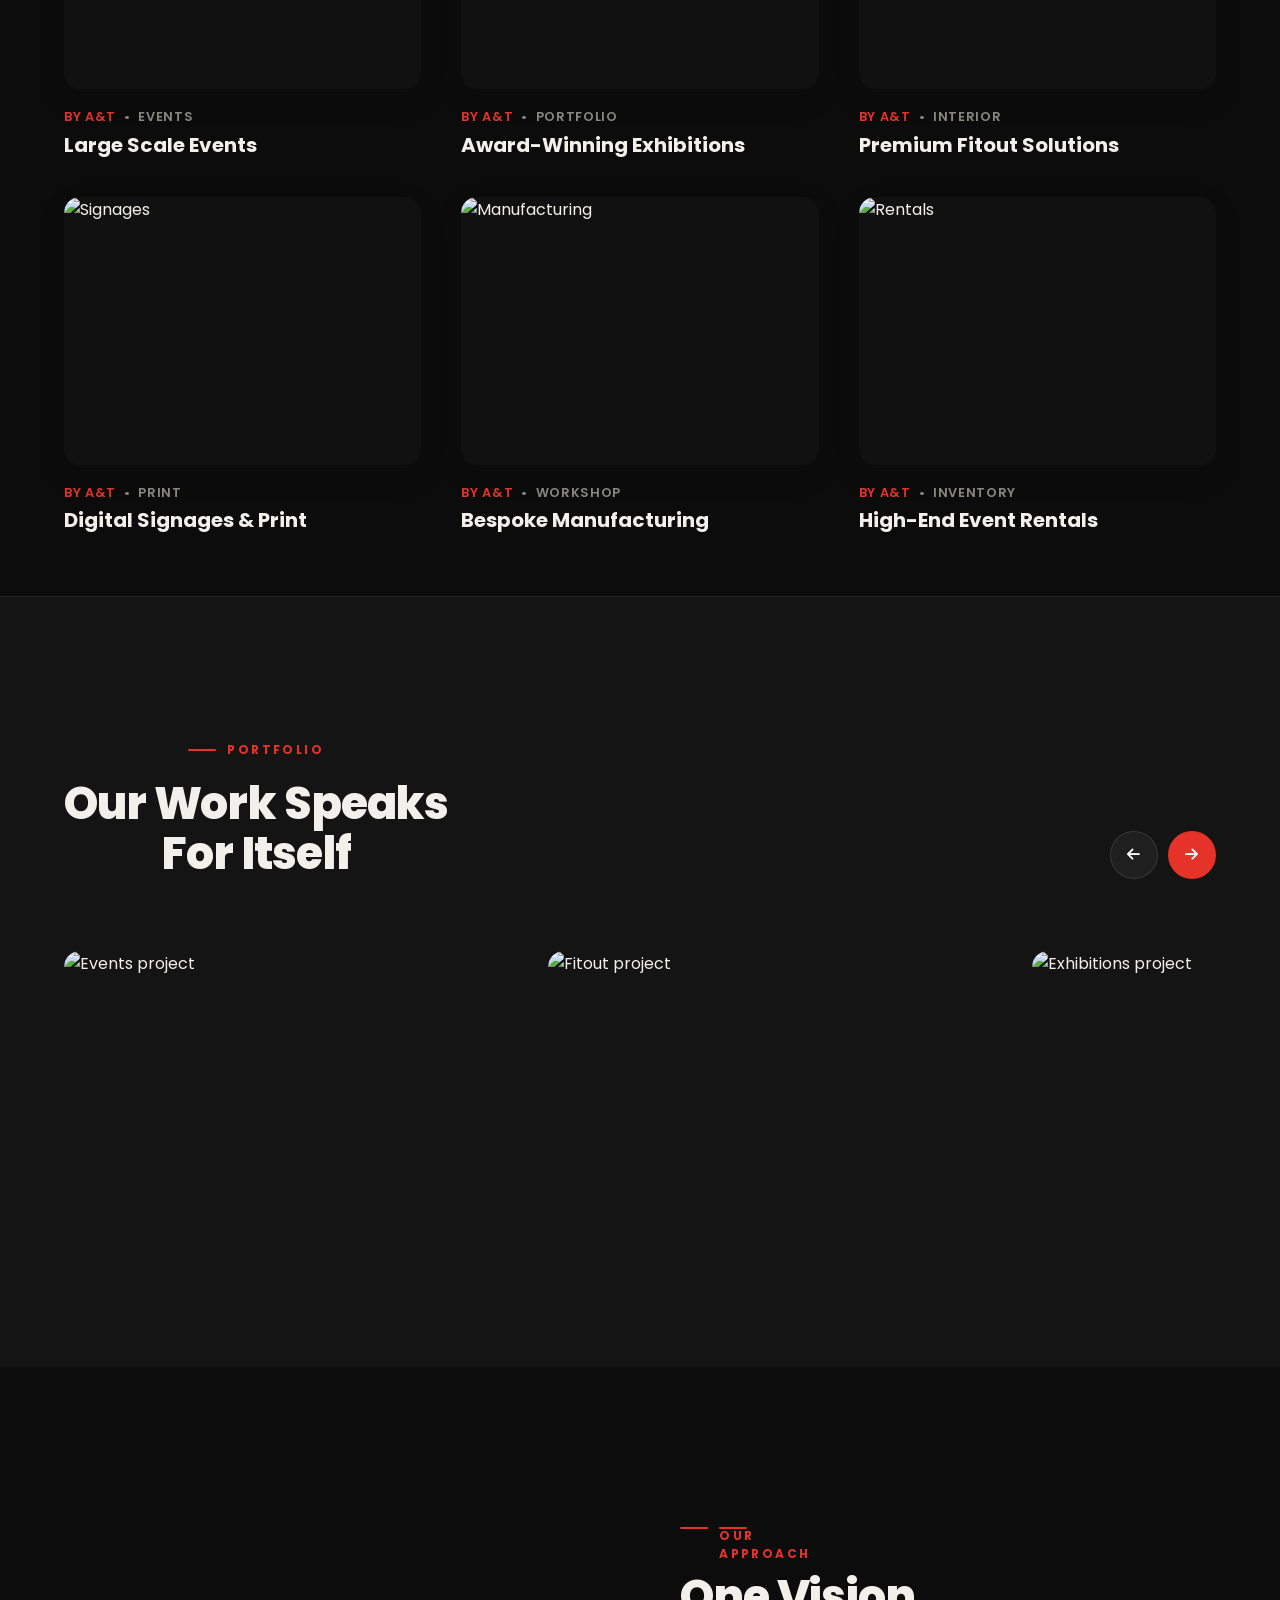
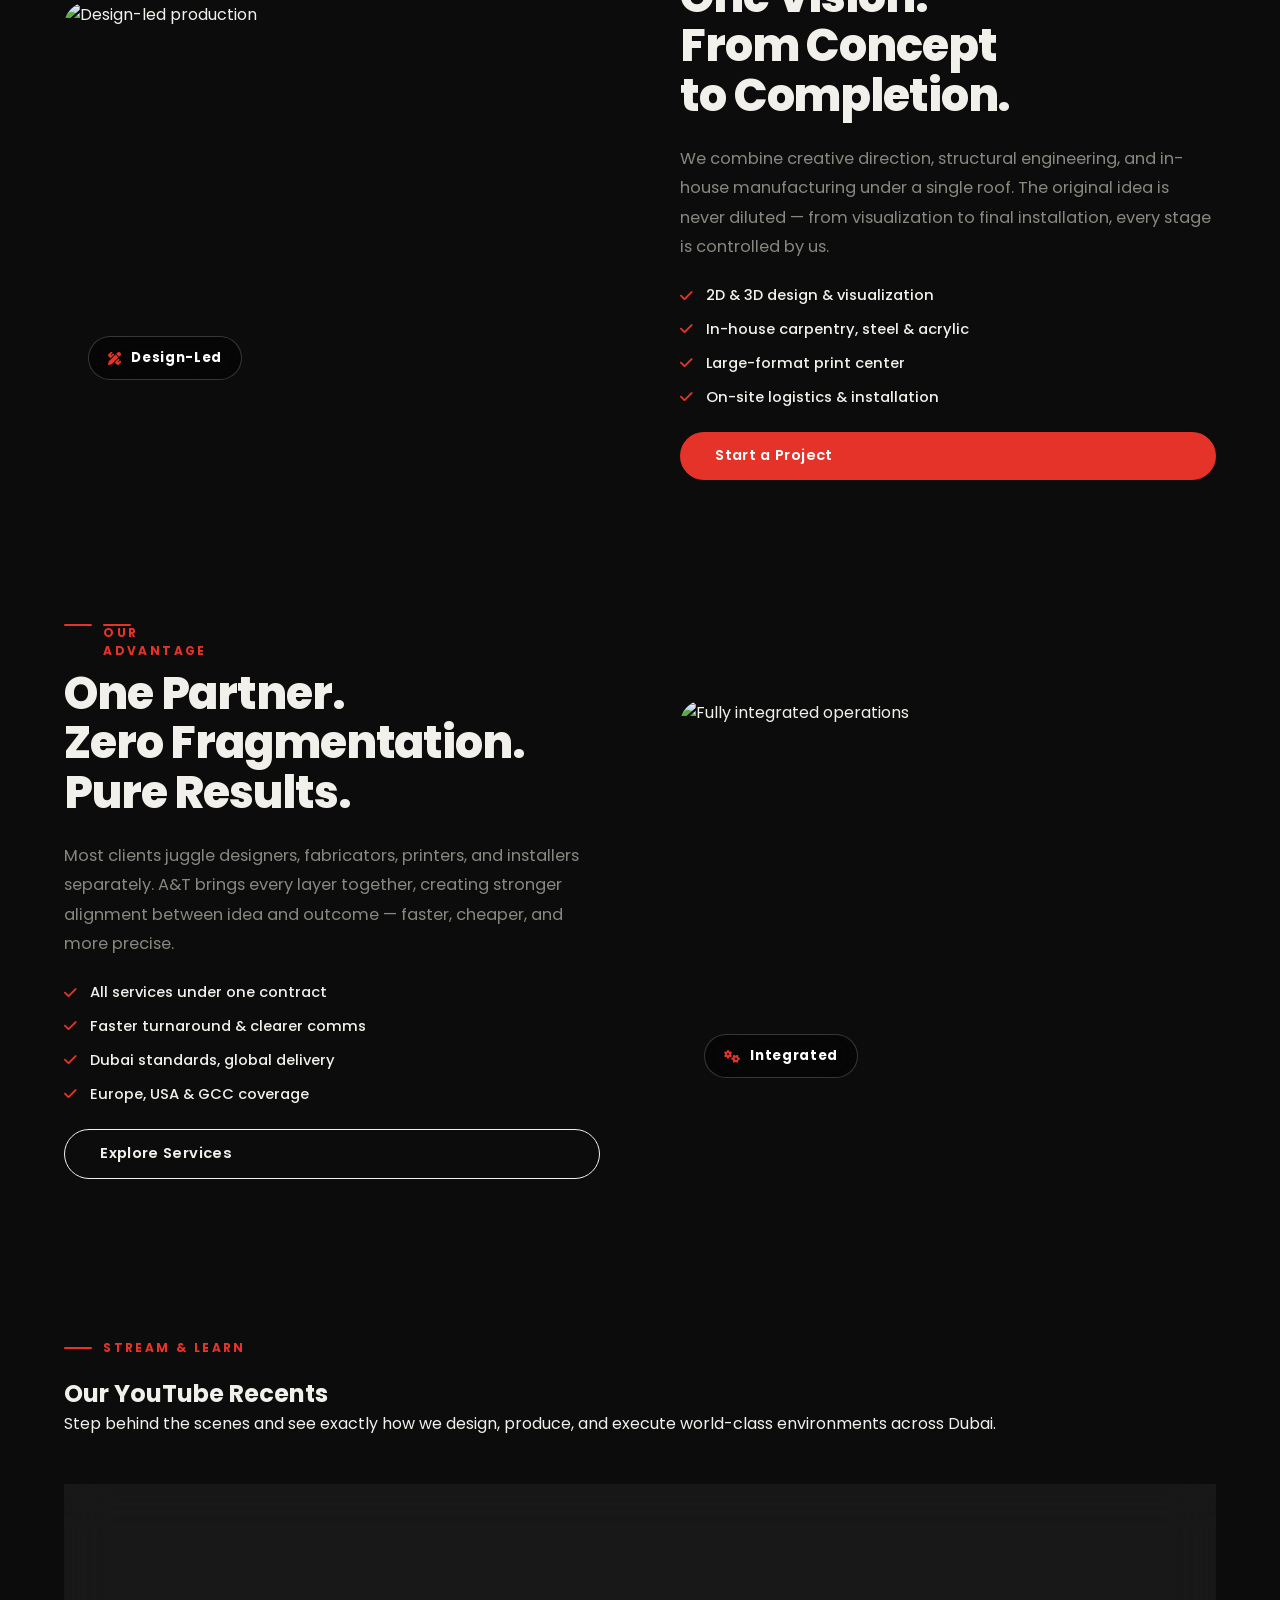
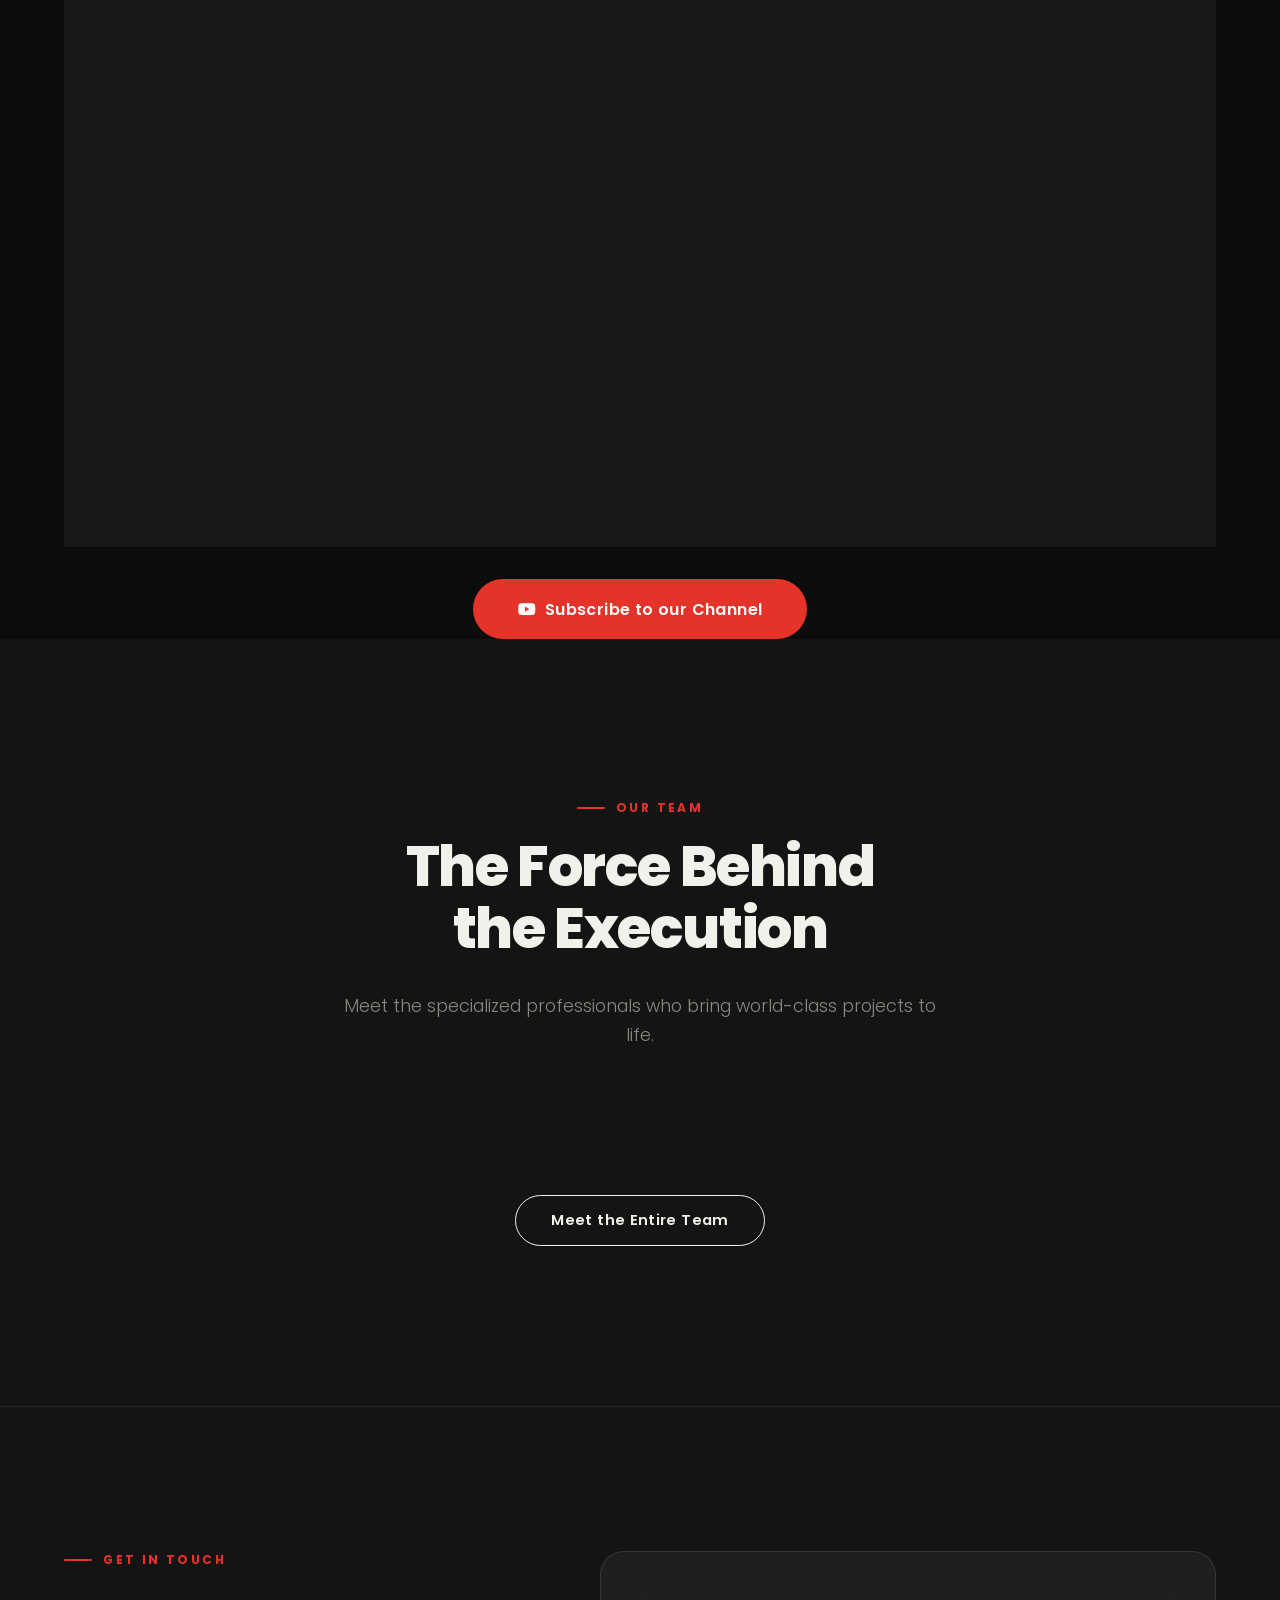
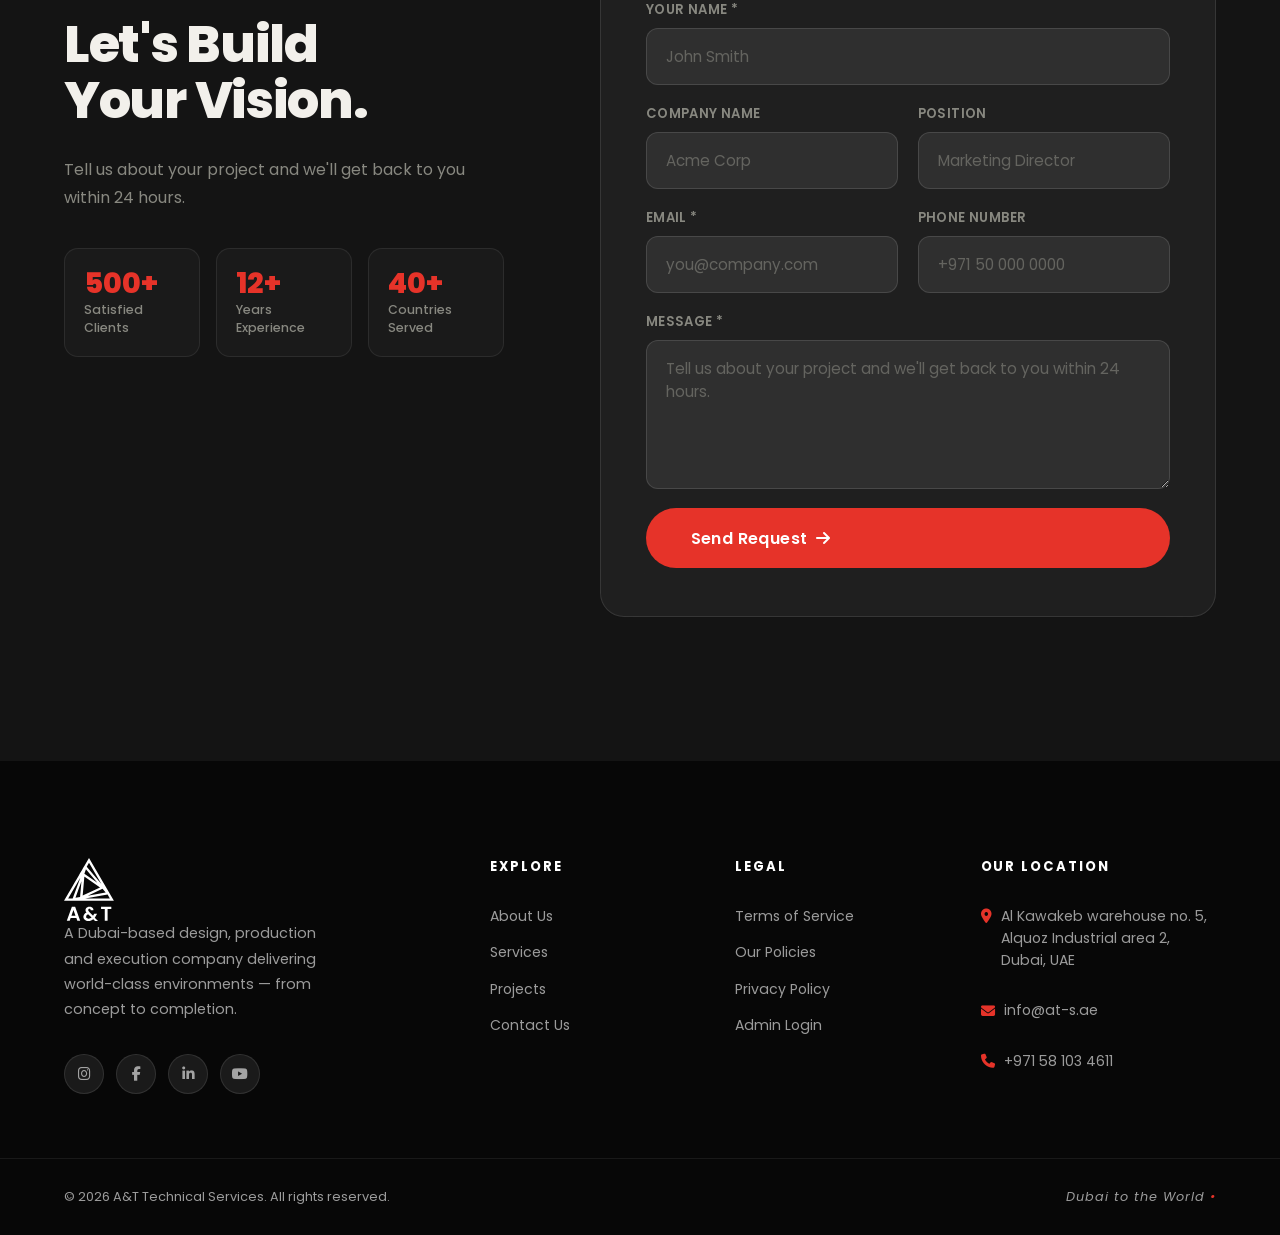
==== commit def464b9: "Add files via upload" ====
--- a/index.html
+++ b/index.html
@@ -424,9 +424,7 @@
                     const grid = document.getElementById('teamHomeGrid');
                     if (!grid) return;
                     try {
-                        const resp = await fetch('data.json?t=' + new Date().getTime());
-                        const data = await resp.json();
-                        const team = data.team || [];
+                        const team = await fetchSanity('*[_type == "teamMember"][0...6]');
                         
                         team.forEach((m, i) => {
                             const card = document.createElement('div');
@@ -436,7 +434,7 @@
                             card.innerHTML = `
                                 <div class="team-img-wrap">
                                     <i class="fa-solid fa-quote-left team-quote-lg"></i>
-                                    <img src="${m.img}" alt="${m.name}" loading="lazy">
+                                    <img src="${buildSanityImageUrl(m.image)}" alt="${m.name}" loading="lazy">
                                 </div>
                                 <div class="team-info">
                                     <h3>${m.name}</h3>
@@ -534,9 +532,9 @@
                 <script>
                     (async function() {
                         try {
-                            const resp = await fetch('data.json?t=' + new Date().getTime());
-                            const data = await resp.json();
-                            const p = data.placeholders || {};
+                            const settingsArray = await fetchSanity('*[_type == "siteSettings"]');
+                            const settings = settingsArray && settingsArray.length > 0 ? settingsArray[0] : {};
+                            const p = settings.placeholders || {};
                             if (p.contact_name) {
                                 document.getElementById('lbl_contact_name').textContent = p.contact_name;
                                 document.getElementById('name').placeholder = p.contact_name;
@@ -637,13 +635,15 @@
         </div>
     </footer>
 
+    <script src="sanityClient.js"></script>
     <script src="index-portfolio.js"></script>
     <script src="script.js"></script>
     <script>
         (async function() {
             try {
-                const resp = await fetch('data.json?t=' + new Date().getTime());
-                const data = await resp.json();
+                // Fetch homepage document from Sanity
+                const dataArray = await fetchSanity('*[_type == "homepage"]');
+                const data = dataArray && dataArray.length > 0 ? dataArray[0] : null;
                 
                 // Hero Section
                 if (data.hero) {
@@ -656,11 +656,11 @@
                 }
                 
                 // Highlights
-                if (data.highlights && data.highlights.length > 0) {
+                if (data && data.highlights && data.highlights.length > 0) {
                     for (let i = 0; i < 2; i++) {
                         if (data.highlights[i]) {
                             const hl = data.highlights[i];
-                            if (hl.img) document.getElementById('hlImg' + i).src = hl.img;
+                            if (hl.image) document.getElementById('hlImg' + i).src = buildSanityImageUrl(hl.image);
                             if (hl.label) document.getElementById('hlLabel' + i).innerText = hl.label;
                             if (hl.title) document.getElementById('hlTitle' + i).innerHTML = hl.title;
                             if (hl.description) document.getElementById('hlDesc' + i).innerText = hl.description;
